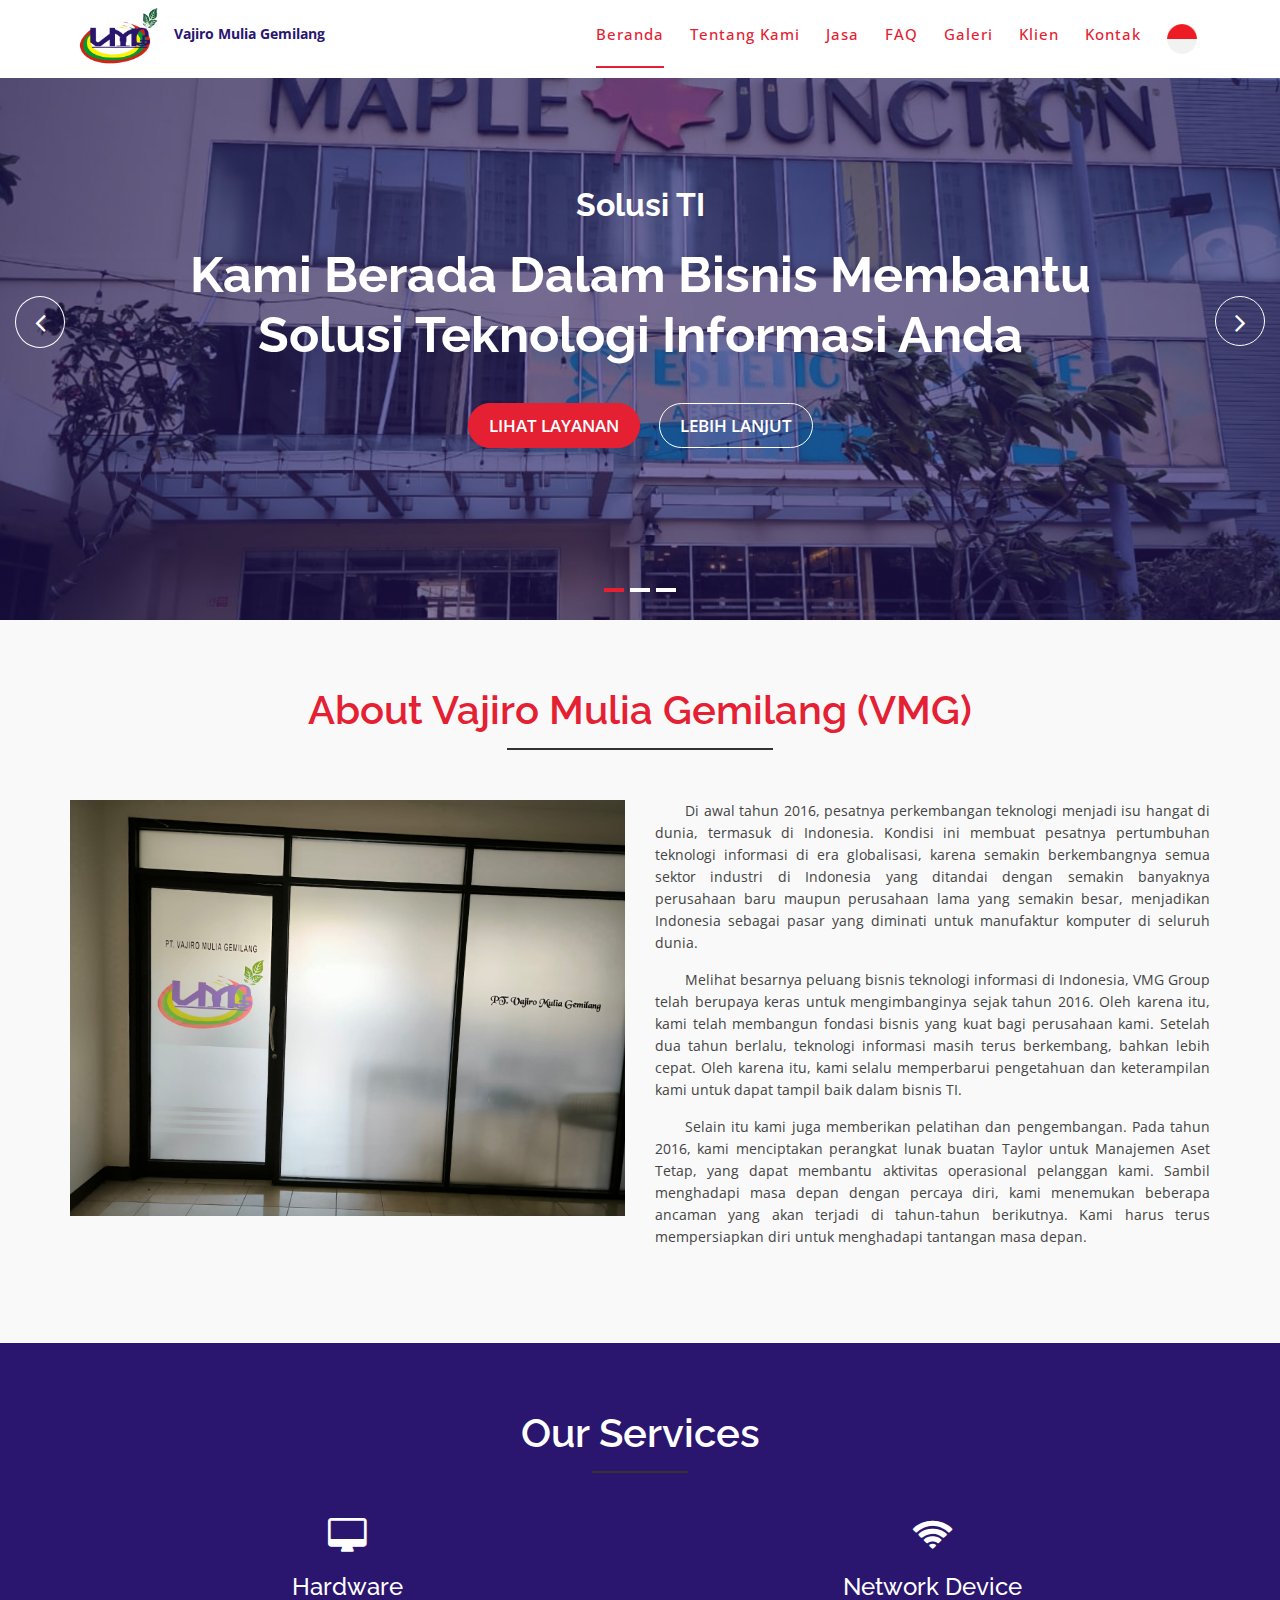
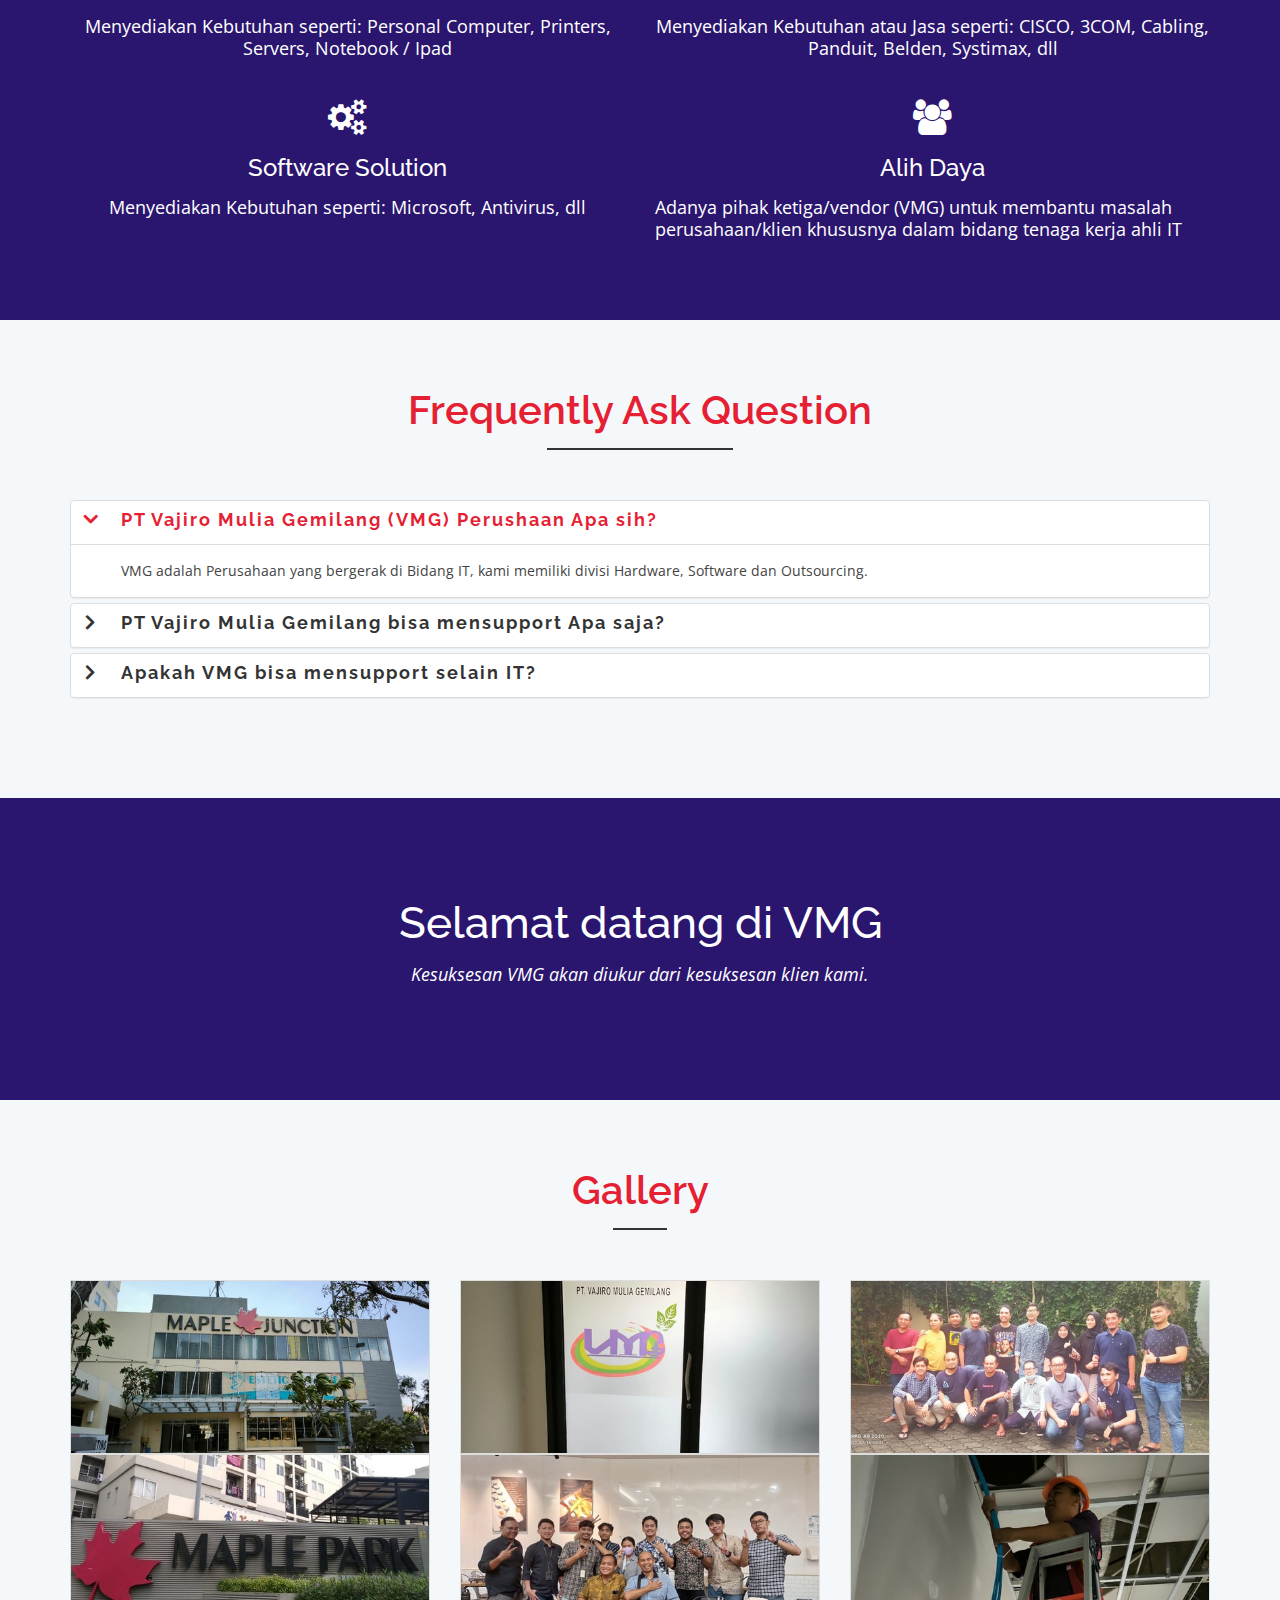
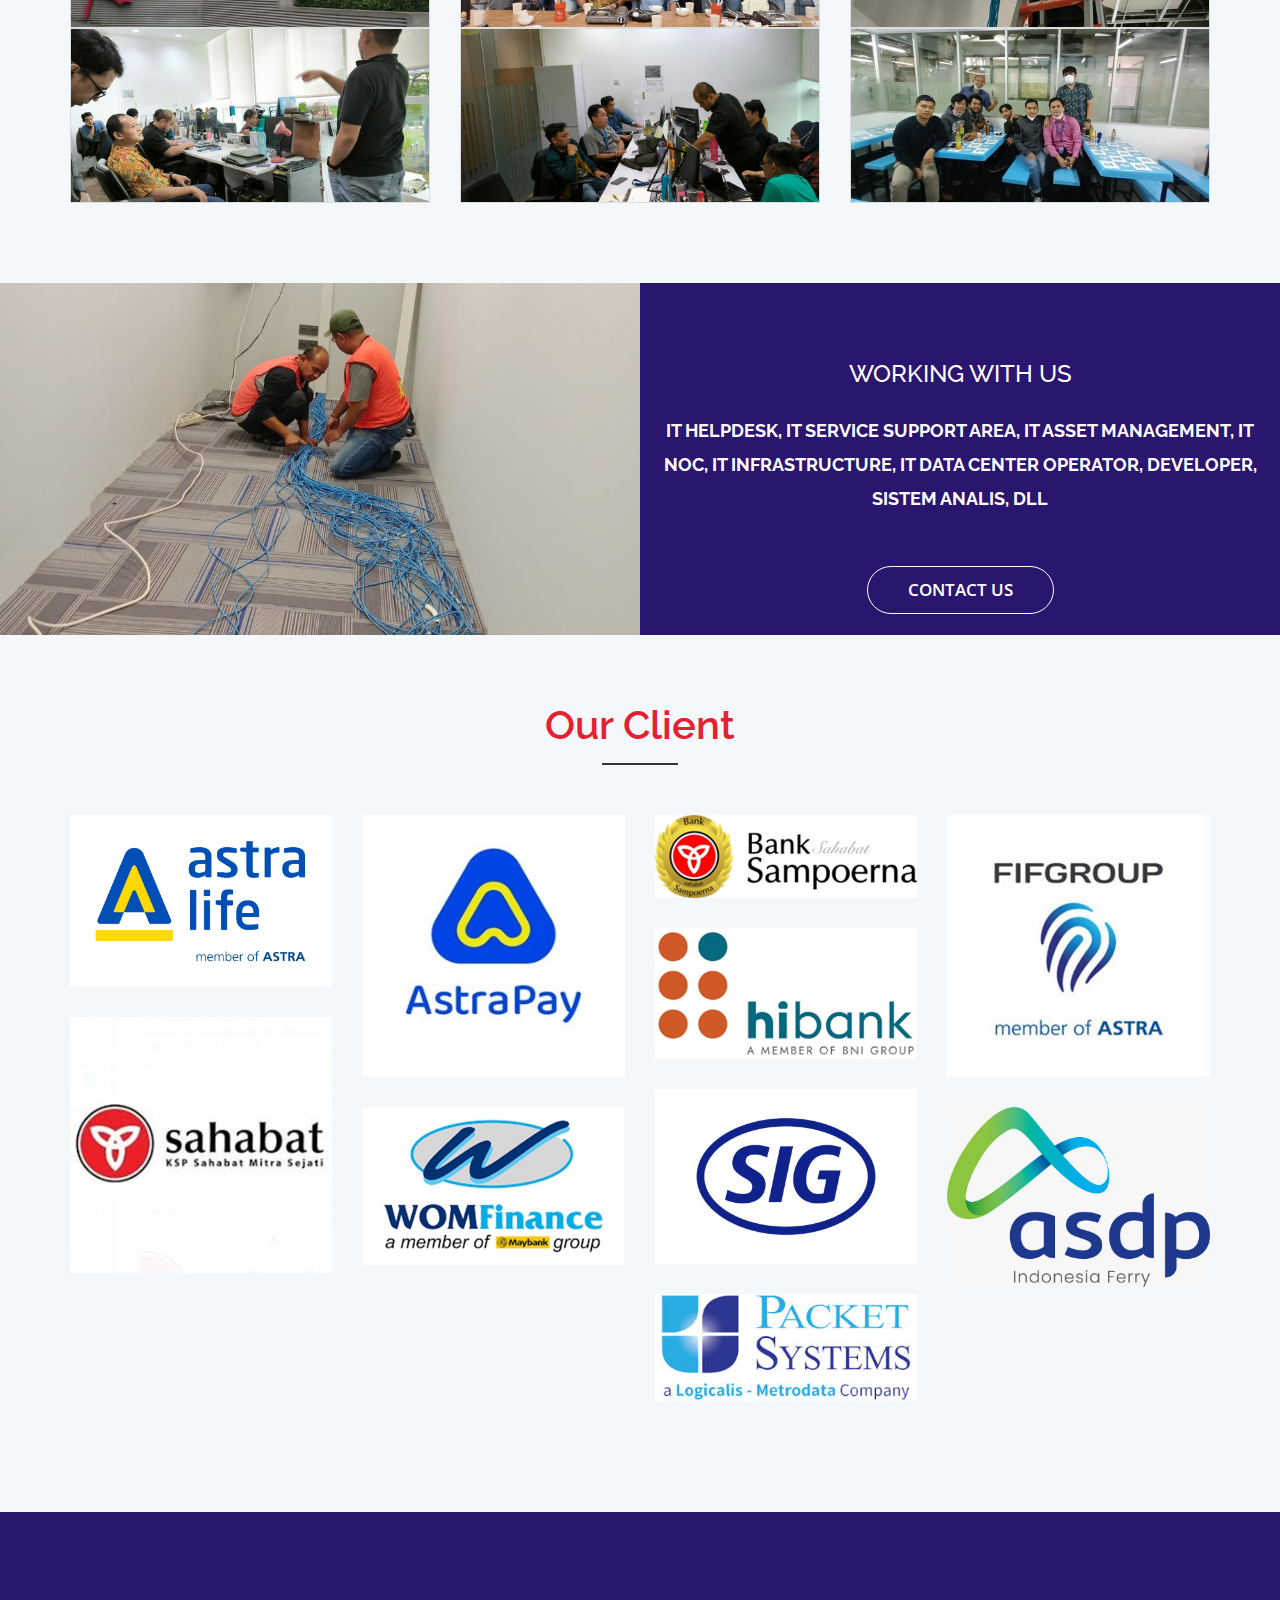
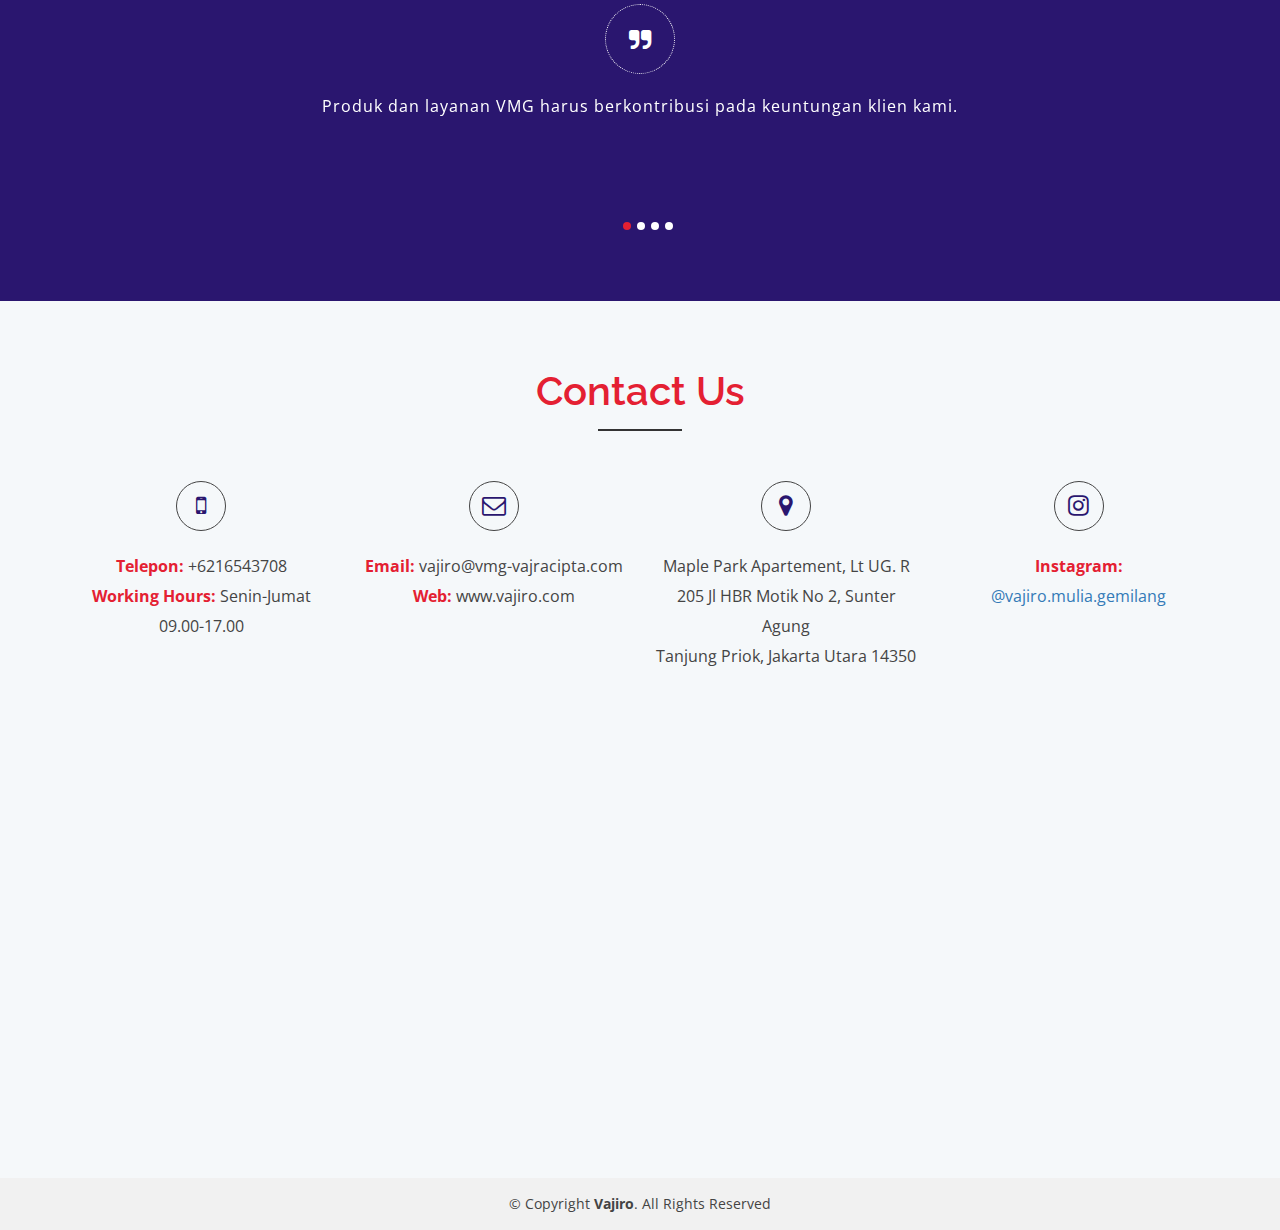
==== index.html @ 559ec5fe "Tes" ====
<!doctype html>
<html lang="en">
<head>
    <meta charset="utf-8">
    <title>Vajiro</title>
    <meta name="viewport" content="width=device-width,initial-scale=1" />
    <meta content="" name="keywords">
    <meta content="" name="description">

    <!-- Favicons -->
    <link href="img/vajiro_logo_removebg.png" rel="icon">
    <link href="img/vajiro_logo_removebg.png" rel="apple-touch-icon">

    <!-- Google Fonts -->
    <link href="https://fonts.googleapis.com/css?family=Open+Sans:300,400,400i,600,700|Raleway:300,400,400i,500,500i,700,800,900" rel="stylesheet">

    <!-- Bootstrap CSS File -->
    <link href="lib/bootstrap/css/bootstrap.min.css" rel="stylesheet">

    <!-- Libraries CSS Files -->
    <link href="lib/nivo-slider/css/nivo-slider.css" rel="stylesheet">
    <link href="lib/owlcarousel/owl.carousel.css" rel="stylesheet">
    <link href="lib/owlcarousel/owl.transitions.css" rel="stylesheet">
    <link href="lib/font-awesome/css/font-awesome.min.css" rel="stylesheet">
    <link href="lib/animate/animate.min.css" rel="stylesheet">
    <link href="lib/venobox/venobox.css" rel="stylesheet">

    <!-- Nivo Slider Theme -->
    <link href="css/nivo-slider-theme.css" rel="stylesheet">

    <!-- Main Stylesheet File -->
    <link href="css/style.css" rel="stylesheet">

    <!-- Responsive Stylesheet File -->
    <link href="css/responsive.css" rel="stylesheet">

    <!-- =======================================================
      Theme Name: eBusiness
      Theme URL: https://bootstrapmade.com/ebusiness-bootstrap-corporate-template/
      Author: BootstrapMade.com
      License: https://bootstrapmade.com/license/
    ======================================================= -->
</head>

<body data-spy="scroll" data-target="#navbar-example">

    <div id="preloader"></div>

    <header>
        <!-- header-area start -->
        <div id="sticker" class="header-area">
            <div class="container">
                <div class="row">
                    <div class="col-md-3 col-sm-3">
                        <a href="index.html">
                            <img src="img/vajiro_logo_removebg.png" alt="Vajiro" title="" style="max-width: 100px; max-height: 150px;">
                        </a>
                        <label>Vajiro Mulia Gemilang </label>
                    </div>
                    <div class="col-md-9 col-sm-9">
                        <!-- Navigation -->
                        <nav class="navbar navbar-default">
                            <!-- Brand and toggle get grouped for better mobile display -->
                            <div class="navbar-header">
                                <button type="button" class="navbar-toggle collapsed" data-toggle="collapse" data-target=".bs-example-navbar-collapse-1" aria-expanded="false">
                                    <span class="sr-only">Toggle navigation</span>
                                    <span class="icon-bar"></span>
                                    <span class="icon-bar"></span>
                                    <span class="icon-bar"></span>
                                </button>
                                <!-- Brand -->
                                <!--<a class="navbar-brand page-scroll sticky-logo" href="index.html">
                                    <h4><span></span>Vajiro Mulia Gemilang</h4></a>-->
                                <!-- Uncomment below if you prefer to use an image logo -->
                                <!--<img src="img/vajiro_logo_removebg.png" alt="Vajiro" title="" style="width: 20%; height: auto;">-->
                                <!--</a>-->
                            </div>
                            <!-- Collect the nav links, forms, and other content for toggling -->
                            <div class="collapse navbar-collapse main-menu bs-example-navbar-collapse-1" id="navbar-example">
                                <ul class="nav navbar-nav navbar-right">
                                    <li class="active">
                                        <a class="page-scroll" href="#home" id="nav-home">Home</a>
                                    </li>
                                    <li>
                                        <a class="page-scroll" href="#about" id="nav-about">About</a>
                                    </li>
                                    <li>
                                        <a class="page-scroll" href="#services" id="nav-services">Services</a>
                                    </li>
                                    <li>
                                        <a class="page-scroll" href="#faq" id="nav-faq">FAQ</a>
                                    </li>
                                    <li>
                                        <a class="page-scroll" href="#team" id="nav-gallery">Gallery</a>
                                    </li>
                                    <li>
                                        <a class="page-scroll" href="#client" id="nav-client">Client</a>
                                    </li>
                                    <!--<li>
                                      <a class="page-scroll" href="#blog">Blog</a>
                                    </li>-->
                                    <li>
                                        <a class="page-scroll" href="#contact" id="nav-contact">Contact</a>
                                    </li>
                                    <li id="nation" class="dropdown">
                                        <a href="#" class="dropdown-toggle" data-toggle="dropdown"><img class="nation" src="img/indonesia.png" /></a>
                                        <ul class="dropdown-menu" style="min-width:10px;margin-left:0px" role="menu">
                                            <li style="margin-bottom:15px;"><img class="nation" id="indonesia" src="img/indonesia.png" style="cursor: pointer" /></li>
                                            <li><img class="nation" id="uk" src="img/united-kingdom.png" style="cursor: pointer" /></li>
                                        </ul>
                                    </li>
                                </ul>
                            </div>
                            <!-- navbar-collapse -->
                        </nav>
                        <!-- END: Navigation -->
                    </div>
                </div>
            </div>
        </div>
        <!-- header-area end -->
    </header>
    <!-- header end -->
    <!-- Start Slider Area -->
    <div id="home" class="slider-area">
        <div class="bend niceties preview-2">
            <div id="ensign-nivoslider" class="slides">
                <!--<img src="img/site_under_construction.png" alt="" title="#slider-direction-1" />-->
                <img src="img/vajiro/gedung_maple_slider1.jpg" alt="" title="#slider-direction-1" />
                <img src="img/vajiro/kantor_vmg_slider.jpg" alt="" title="#slider-direction-2" />
                <img src="img/vajiro/teams_vajiro.jpg" alt="" title="#slider-direction-3" />
            </div>

            <!--direction 1-->
            <div id="slider-direction-1" class="slider-direction slider-one">
                <div class="container">
                    <div class="row">
                        <div class="col-md-12 col-sm-12 col-xs-12">
                            <div class="slider-content">
                                <!--layer 1-->
                                <div class="layer-1-1 hidden-xs wow slideInDown" data-wow-duration="2s" data-wow-delay=".2s">
                                    <h2 class="title1" id="slider1_header">Information Technology Solution</h2>
                                </div>
                                <!--layer 2-->
                                <div class="layer-1-2 wow slideInUp" data-wow-duration="2s" data-wow-delay=".1s">
                                    <h1 class="title2" id="slider1">We're In The Business Of Helping Your Information Technolgy Solution</h1>
                                </div>
                                <!--layer 3-->
                                <div class="layer-1-3 hidden-xs wow slideInUp" data-wow-duration="2s" data-wow-delay=".2s">
                                    <a class="ready-btn right-btn page-scroll" id="slider1_footer1" href="#services">See Services</a>
                                    <a class="ready-btn page-scroll" id="slider1_footer2" href="#about">Learn More</a>
                                </div>
                            </div>
                        </div>
                    </div>
                </div>
            </div>

            <!--direction 2-->
            <div id="slider-direction-2" class="slider-direction slider-two">
                <div class="container">
                    <div class="row">
                        <div class="col-md-12 col-sm-12 col-xs-12">
                            <div class="slider-content text-center">
                                <!--layer 1-->
                                <div class="layer-1-1 hidden-xs wow slideInUp" data-wow-duration="2s" data-wow-delay=".2s">
                                    <h2 class="title1" id="slider2_header">The Best Information Technolgy Solution</h2>
                                </div>
                                <!--layer 2-->
                                <div class="layer-1-2 wow slideInUp" data-wow-duration="2s" data-wow-delay=".1s">
                                    <h1 class="title2" id="slider2">We're In The Business Of Get Quality Information Technology Services</h1>
                                </div>
                                <!--layer 3-->
                                <div class="layer-1-3 hidden-xs wow slideInUp" data-wow-duration="2s" data-wow-delay=".2s">
                                    <a class="ready-btn right-btn page-scroll" id="slider2_footer1" href="#services">See Services</a>
                                    <a class="ready-btn page-scroll" id="slider2_footer2" href="#about">Learn More</a>
                                </div>
                            </div>
                        </div>
                    </div>
                </div>
            </div>

            <!--direction 3-->
            <div id="slider-direction-3" class="slider-direction slider-three">
                <div class="container">
                    <div class="row">
                        <div class="col-md-12 col-sm-12 col-xs-12">
                            <div class="slider-content">
                                <!--layer 1-->
                                <div class="layer-1-1 hidden-xs wow slideInUp" data-wow-duration="2s" data-wow-delay=".2s">
                                    <h2 class="title1" id="slider3_header">The Best Information Technology</h2>
                                </div>
                                <!--layer 2-->
                                <div class="layer-1-2 wow slideInUp" data-wow-duration="2s" data-wow-delay=".1s">
                                    <h1 class="title2" id="slider3">Helping Information Technology Solution for Your Business</h1>
                                </div>
                                <!--layer 3-->
                                <div class="layer-1-3 hidden-xs wow slideInUp" data-wow-duration="2s" data-wow-delay=".2s">
                                    <a class="ready-btn right-btn page-scroll" id="slider3_footer1" href="#services">See Services</a>
                                    <a class="ready-btn page-scroll" id="slider3_footer2" href="#about">Learn More</a>
                                </div>
                            </div>
                        </div>
                    </div>
                </div>
            </div>
        </div>
    </div>
    <!-- End Slider Area -->
    <!-- Start About area -->
    <div id="about" class="about-area area-padding">
        <div class="container">
            <div class="row">
                <div class="col-md-12 col-sm-12 col-xs-12">
                    <div class="section-headline text-center">
                        <h2 id="b-about">About Vajiro Mulia Gemilang (VMG)</h2>
                    </div>
                </div>
            </div>
            <div class="row">
                <!--single-well start-->
                <div class="col-md-6 col-sm-6 col-xs-12">
                    <div class="well-left">
                        <div class="single-well">
                            <a href="#">
                                <img src="img/vajiro/Kantor VMG2.jpeg" alt="">
                            </a>
                        </div>
                    </div>
                </div>
                <!--single-well end-->
                <div class="col-md-6 col-sm-6 col-xs-12">
                    <div class="well-middle">
                        <div class="single-well">
                            <!--<a href="#">
                                <h4 class="sec-head" id="b-header-project-maintenance">project Maintenance</h4>
                            </a>-->
                            <p id="historia">
                                Redug Lagre dolor sit amet, consectetur adipisicing elit. Itaque quas officiis iure aspernatur sit adipisci quaerat unde at nequeRedug Lagre dolor sit amet, consectetur adipisicing elit. Itaque quas officiis iure
                            </p>
                            <!--<ul>
                                <li>
                                    <i class="fa fa-check"></i> Interior design Package
                                </li>
                                <li>
                                    <i class="fa fa-check"></i> Building House
                                </li>
                                <li>
                                    <i class="fa fa-check"></i> Reparing of Residentail Roof
                                </li>
                                <li>
                                    <i class="fa fa-check"></i> Renovaion of Commercial Office
                                </li>
                                <li>
                                    <i class="fa fa-check"></i> Make Quality Products
                                </li>
                            </ul>-->
                        </div>
                    </div>
                </div>
                <!--End col-->
            </div>
        </div>
    </div>
    <!--End About area-->
    <!-- Start Service area -->
    <div id="services" class="services-area area-padding">
        <div class="container">
            <div class="row">
                <div class="col-md-12 col-md-12">
                    <div class="section-headline services-head text-center">
                        <h2>Our Services</h2>
                    </div>
                </div>
            </div>
            <div class="row text-center">
                <div class="services-contents">
                    <!--Start Left services-->
                    <div class="col-md-6 col-md-12">
                        <div class="about-move">
                            <div class="services-details">
                                <div class="single-services">
                                    <a class="services-icon">
                                        <i class="fa fa-desktop"></i>
                                    </a>
                                    <h4>Hardware</h4>
                                    <!--<p>
                                        will have to make sure the prototype looks finished by inserting text or photo.make sure the prototype looks finished by.
                                    </p>-->
                                    <ul id="hardware-list"></ul>
                                </div>
                            </div>
                            <!--end about-details-->
                        </div>
                    </div>
                    <div class="col-md-6 col-md-12">
                        <div class="about-move">
                            <div class="services-details">
                                <div class="single-services">
                                    <a class="services-icon">
                                        <i class="fa fa-wifi"></i>
                                    </a>
                                    <h4>Network Device</h4>
                                    <!--<p>
                                        will have to make sure the prototype looks finished by inserting text or photo.make sure the prototype looks finished by.
                                    </p>-->
                                    <ul id="network-list"></ul>
                                </div>
                            </div>
                            <!--end about-details-->
                        </div>
                    </div>
                    <div class="col-md-6 col-md-12">
                        <!--end col-md-4-->
                        <div class=" about-move">
                            <div class="services-details">
                                <div class="single-services">
                                    <a class="services-icon">
                                        <i class="fa fa-cogs"></i>
                                    </a>
                                    <h4>Software Solution</h4>
                                    <!--<p>
                                        will have to make sure the prototype looks finished by inserting text or photo.make sure the prototype looks finished by.
                                    </p>-->
                                    <ul id="software-list"></ul>
                                </div>
                            </div>
                            <!--end about-details-->
                        </div>
                    </div>
                    <div class="col-md-6 col-md-12">
                        <!--end col-md-4-->
                        <div class=" about-move">
                            <div class="services-details">
                                <div class="single-services">
                                    <a class="services-icon">
                                        <i class="fa fa-users"></i>
                                    </a>
                                    <h4>Alih Daya</h4>
                                    <!--<p>
                                        will have to make sure the prototype looks finished by inserting text or photo.make sure the prototype looks finished by.
                                    </p>-->
                                    <ul id="alihdaya-list" class="text-left"></ul>
                                </div>
                            </div>
                            <!--end about-details-->
                        </div>
                    </div>
                    <!--End Left services-->
                </div>
            </div>
        </div>
    </div>
    <!-- End Service area -->
    <!-- our-skill-area start -->
    <!-- <div class="our-skill-area fix hidden-sm">
        <div class="test-overly"></div>
        <div class="skill-bg area-padding-2">
            <div class="container">
                section-heading end
                <div class="row">
                    <div class="skill-text">
                        single-skill start
                        <div class="col-xs-12 col-sm-3 col-md-3 text-center">
                            <div class="single-skill">
                                <div class="progress-circular">
                                    <input type="text" class="knob" value="0" data-rel="95" data-linecap="round" data-width="175" data-bgcolor="#fff" data-fgcolor="#3EC1D5" data-thickness=".20" data-readonly="true" disabled>
                                    <h3 class="progress-h4">Web Design</h3>
                                </div>
                            </div>
                        </div>
                        single-skill end
                        single-skill start
                        <div class="col-xs-12 col-sm-3 col-md-3 text-center">
                            <div class="single-skill">
                                <div class="progress-circular">
                                    <input type="text" class="knob" value="0" data-rel="85" data-linecap="round" data-width="175" data-bgcolor="#fff" data-fgcolor="#3EC1D5" data-thickness=".20" data-readonly="true" disabled>
                                    <h3 class="progress-h4">Graphics Design</h3>
                                </div>
                            </div>
                        </div>
                        single-skill end
                        single-skill start
                        <div class="col-xs-12 col-sm-3 col-md-3 text-center">
                            <div class="single-skill">
                                <div class="progress-circular">
                                    <input type="text" class="knob" value="0" data-rel="75" data-linecap="round" data-width="175" data-bgcolor="#fff" data-fgcolor="#3EC1D5" data-thickness=".20" data-readonly="true" disabled>
                                    <h3 class="progress-h4">Php Developer</h3>
                                </div>
                            </div>
                        </div>
                        single-skill end
                        single-skill start
                        <div class="col-xs-12 col-sm-3 col-md-3 text-center">
                            <div class="single-skill">
                                <div class="progress-circular">
                                    <input type="text" class="knob" value="0" data-rel="65" data-linecap="round" data-width="175" data-bgcolor="#fff" data-fgcolor="#3EC1D5" data-thickness=".20" data-readonly="true" disabled>
                                    <h3 class="progress-h4">Java Script</h3>
                                </div>
                            </div>
                        </div>
                        <!--single-skill end
                    </div>
                </div>
            </div>
        </div>
    </div> -->
    <!-- our-skill-area end -->
    <!-- Faq area start -->
    <div id="faq" class="faq-area area-padding">
        <div class="container">
            <div class="row">
                <div class="col-md-12 col-sm-12 col-xs-12">
                    <div class="section-headline text-center">
                        <h2>Frequently Ask Question</h2>
                    </div>
                </div>
            </div>
            <div class="row">
                <div class="col-md-12 col-sm-12 col-xs-12">
                    <div class="faq-details">
                        <div class="panel-group" id="accordion">
                            <!--Panel Default-->
                            <div class="panel panel-default">
                                <div class="panel-heading">
                                    <h4 class="check-title">
                                        <a data-toggle="collapse" class="active" data-parent="#accordion" href="#check1">
                                            <span class="acc-icons"></span>
                                            <label id="accordion-ask1">Consectetur adipisicing elit.</label>
                                        </a>
                                    </h4>
                                </div>
                                <div id="check1" class="panel-collapse collapse in">
                                    <div class="panel-body">
                                        <p id="accordion-answer1">
                                            Redug Lefes dolor sit amet, consectetur adipisicing elit. Aspernatur, tempore, commodi quas mollitia dolore magnam quidem repellat, culpa voluptates laboriosam maiores alias accusamus recusandae vero
                                        </p>
                                    </div>
                                </div>
                            </div>
                            <!--End Panel Default
                            Panel Default-->
                            <div class="panel panel-default">
                                <div class="panel-heading">
                                    <h4 class="check-title">
                                        <a data-toggle="collapse" data-parent="#accordion" href="#check2">
                                            <span class="acc-icons"></span>
                                            <label id="accordion-ask2">Dolore magnam quidem repellat.</label>
                                        </a>
                                    </h4>
                                </div>
                                <div id="check2" class="panel-collapse collapse">
                                    <div class="panel-body">
                                        <p id="accordion-answer2">
                                            Redug Lefes dolor sit amet, consectetur adipisicing elit. Aspernatur, tempore, commodi quas mollitia dolore magnam quidem repellat, culpa voluptates laboriosam maiores alias accusamus recusandae vero aperiam sint nulla beatae eos.
                                        </p>
                                    </div>
                                </div>
                            </div>
                            <!--End Panel Default
                            Panel Default-->
                            <div class="panel panel-default">
                                <div class="panel-heading">
                                    <h4 class="check-title">
                                        <a data-toggle="collapse" data-parent="#accordion" href="#check3">
                                            <span class="acc-icons"></span>
                                            <label id="accordion-ask3">Redug Lefes dolor sit.</label>
                                        </a>
                                    </h4>
                                </div>
                                <div id="check3" class="panel-collapse collapse ">
                                    <div class="panel-body">
                                        <p id="accordion-answer3">
                                            Redug Lefes dolor sit amet, consectetur adipisicing elit. Aspernatur, tempore, commodi quas mollitia dolore magnam quidem repellat, culpa voluptates laboriosam maiores alias accusamus recusandae vero aperiam sint nulla beatae eos.
                                        </p>
                                    </div>
                                </div>
                            </div>
                            <!--End Panel Default
                            Panel Default-->
                        </div>
                    </div>
                </div>
                <!--<div class="col-md-6 col-sm-6 col-xs-12">
                    <div class="tab-menu">-->
                <!--Nav tabs-->
                <!--<ul class="nav nav-tabs" role="tablist">
                            <li class="active">
                                <a href="#p-view-1" role="tab" data-toggle="tab">Project</a>
                            </li>
                            <li>
                                <a href="#p-view-2" role="tab" data-toggle="tab">Planning</a>
                            </li>
                            <li>
                                <a href="#p-view-3" role="tab" data-toggle="tab">Success</a>
                            </li>
                        </ul>
                    </div>
                    <div class="tab-content">
                        <div class="tab-pane active" id="p-view-1">
                            <div class="tab-inner">
                                <div class="event-content head-team">
                                    <h4>Project</h4>
                                    <p>
                                        Redug Lares dolor sit amet, consectetur adipisicing elit. Animi vero excepturi magnam ducimus adipisci voluptas, praesentium maxime necessitatibus in dolor dolores unde ab, libero quo. Aut, laborum sequi.
                                    </p>
                                    <p>
                                        voluptas, praesentium maxime cum fugiat,magnam ducimus adipisci voluptas, praesentium architecto ducimus, doloribus fuga itaque omnis placeat.
                                    </p>
                                </div>
                            </div>
                        </div>
                        <div class="tab-pane" id="p-view-2">
                            <div class="tab-inner">
                                <div class="event-content head-team">
                                    <h4>Planning</h4>
                                    <p>
                                        voluptas, praesentium maxime cum fugiat,magnam ducimus adipisci voluptas, praesentium architecto ducimus, doloribus fuga itaque omnis.
                                    </p>
                                    <p>
                                        Redug Lares dolor sit amet, consectetur adipisicing elit. Animi vero excepturi magnam ducimus adipisci voluptas, praesentium maxime necessitatibus in dolor dolores unde ab, libero quo. Aut.
                                    </p>
                                </div>
                            </div>
                        </div>
                        <div class="tab-pane" id="p-view-3">
                            <div class="tab-inner">
                                <div class="event-content head-team">
                                    <h4>Success</h4>
                                    <p>
                                        voluptas, praesentium maxime cum fugiat,magnam ducimus adipisci voluptas, praesentium architecto ducimus, doloribus fuga itaque omnis placeat.
                                    </p>
                                    <p>
                                        voluptas, praesentium maxime cum fugiat,magnam ducimus adipisci voluptas, praesentium architecto ducimus, doloribus fuga itaque omnis.
                                    </p>
                                </div>
                            </div>
                        </div>
                    </div>
                </div>-->
            </div>
            <!--end Row-->
        </div>
    </div>
    <!-- End Faq Area -->
    <!-- Start Wellcome Area -->
    <div class="wellcome-area">
        <div class="well-bg">
            <div class="test-overly"></div>
            <div class="container">
                <div class="row">
                    <div class="col-md-12 col-sm-12 col-xs-12">
                        <div class="wellcome-text">
                            <div class="well-text text-center">
                                <h2 id="welcome_header">Selamat datang di VMG</h2>
                                <p id="welcome_detail">
                                    Kesuksesan VMG akan diukur dari kesuksesan klien kami.
                                </p>
                                <!--<div class="subs-feilds">
                                    <div class="suscribe-input">
                                        <input type="email" class="email form-control width-80" id="sus_email" placeholder="Email">
                                        <button type="submit" id="sus_submit" class="add-btn width-20">Subscribe</button>
                                        <div id="msg_Submit" class="h3 text-center hidden"></div>
                                    </div>
                                </div>-->
                            </div>
                        </div>
                    </div>
                </div>
            </div>
        </div>
    </div>
    <!-- End Wellcome Area -->
    <!--<div id="team" class="our-team-area area-padding">
        <div class="row">
            <div class="section-headline text-center">
                <h2>Gallery</h2>
            </div>
        </div>-->
    <!--<div class="desktop_3" unique-script-id="w-w-dm-id">
        <div class="responsive-container-block bigContainer">
            <div class="responsive-container-block Container">
                <div class="swiper-container mySwiper">
                    <div class="btn">
                        <div class="swiper-button-nexts">
                            <img class="nextArrow" src="https://workik-widget-assets.s3.amazonaws.com/widget-assets/images/Vector.png">
                        </div>
                        <div class="swiper-button-prevs">
                            <img class="prevArrow" src="https://workik-widget-assets.s3.amazonaws.com/widget-assets/images/Vector.png">
                        </div>
                    </div>
                    <div class="swiper-wrapper">
                        <div class="swiper-slide">
                            <img class="mainImage" src="img/gallery/1.jpg">
                        </div>
                        <div class="swiper-slide">
                            <img class="mainImage" src="img/gallery/2.jpg">
                        </div>
                        <div class="swiper-slide">
                            <img class="mainImage" src="img/gallery/3.jpg">
                        </div>
                        <div class="swiper-slide">
                            <img class="mainImage" src="img/gallery/4.jpg">
                        </div>
                        <div class="swiper-slide">
                            <img class="mainImage" src="img/gallery/5.jpg">
                        </div>
                        <div class="swiper-slide">
                            <img class="mainImage" src="img/gallery/6.jpg">
                        </div>
                        <div class="swiper-slide">
                            <img class="mainImage" src="img/gallery/7.jpg">
                        </div>
                        <div class="swiper-slide">
                            <img class="mainImage" src="img/gallery/8.jpg">
                        </div>
                        <div class="swiper-slide">
                            <img class="mainImage" src="img/gallery/9.jpg">
                        </div>
                    </div>
                    <div class="swiper-pagination">
                    </div>
                </div>
            </div>
        </div>
    </div>-->
    <!--</div>-->
    <!-- Start team Area -->
    <div id="team" class="our-team-area area-padding">
        <div class="container">
            <div class="row">
                <div class="col-md-12 col-sm-12 col-xs-12">
                    <div class="section-headline text-center">
                        <h2>Gallery</h2>
                    </div>
                </div>
            </div>
            <div class="row">
                <div class="team-top">
                    <div class="col-md-4 col-sm-4 col-xs-12">
                        <div class="single-team-member">
                            <div class="team-img">
                                <a>
                                    <img src="img/gallery/1.jpg" alt="">
                                </a>
                                <div class="team-social-icon text-center">

                                </div>
                            </div>
                        </div>
                    </div>
                    <!--End column-->
                    <div class="col-md-4 col-sm-4 col-xs-12">
                        <div class="single-team-member">
                            <div class="team-img">
                                <a>
                                    <img src="img/gallery/2.jpg" alt="">
                                </a>
                                <div class="team-social-icon text-center">

                                </div>
                            </div>
                        </div>
                    </div>
                    <!--End column-->
                    <div class="col-md-4 col-sm-4 col-xs-12">
                        <div class="single-team-member">
                            <div class="team-img">
                                <a>
                                    <img src="img/gallery/3.jpg" alt="">
                                </a>
                                <div class="team-social-icon text-center">

                                </div>
                            </div>
                        </div>
                    </div>
                    <!--End column-->
                    <div class="col-md-4 col-sm-4 col-xs-12">
                        <div class="single-team-member">
                            <div class="team-img">
                                <a>
                                    <img src="img/gallery/4.jpg" alt="">
                                </a>
                                <div class="team-social-icon text-center">

                                </div>
                            </div>
                        </div>
                    </div>
                    <!--End column-->
                    <div class="col-md-4 col-sm-4 col-xs-12">
                        <div class="single-team-member">
                            <div class="team-img">
                                <a>
                                    <img src="img/gallery/5.jpg" alt="">
                                </a>
                                <div class="team-social-icon text-center">

                                </div>
                            </div>
                        </div>
                    </div>
                    <!--End column-->
                    <div class="col-md-4 col-sm-4 col-xs-12">
                        <div class="single-team-member">
                            <div class="team-img">
                                <a>
                                    <img src="img/gallery/6.jpg" alt="">
                                </a>
                                <div class="team-social-icon text-center">

                                </div>
                            </div>
                        </div>
                    </div>
                    <!--End column-->
                    <div class="col-md-4 col-sm-4 col-xs-12">
                        <div class="single-team-member">
                            <div class="team-img">
                                <a>
                                    <img src="img/gallery/7.jpg" alt="">
                                </a>
                                <div class="team-social-icon text-center">

                                </div>
                            </div>
                        </div>
                    </div>
                    <!--End column-->
                    <div class="col-md-4 col-sm-4 col-xs-12">
                        <div class="single-team-member">
                            <div class="team-img">
                                <a>
                                    <img src="img/gallery/8.jpg" alt="">
                                </a>
                                <div class="team-social-icon text-center">

                                </div>
                            </div>
                        </div>
                    </div>
                    <!--End column-->
                    <div class="col-md-4 col-sm-4 col-xs-12">
                        <div class="single-team-member">
                            <div class="team-img">
                                <a>
                                    <img src="img/gallery/9.jpg" alt="">
                                </a>
                                <div class="team-social-icon text-center">

                                </div>
                            </div>
                        </div>
                    </div>
                </div>
            </div>
        </div>
    </div>
    <!-- End Team Area -->
    <!-- Start reviews Area -->
    <div class="reviews-area hidden-xs">
        <div class="work-us">
            <div class="work-left-text">
                <a href="#">
                    <img src="img/vajiro/penarikan_kabel.jpg" alt="">
                </a>
            </div>
            <div class="work-right-text text-center">
                <h2>working with us</h2>
                <h5>
                    IT Helpdesk, IT Service Support Area, IT Asset Management, IT NOC, IT Infrastructure, IT Data Center Operator, Developer, Sistem Analis, Dll
                </h5>
                <a href="#contact" class="ready-btn">Contact us</a>
            </div>
        </div>
    </div>
    <!-- End reviews Area -->
    <!-- Start portfolio Area -->
    <div id="client" class="portfolio-area area-padding fix">
        <div class="container">
            <div class="row">
                <div class="col-lg-12 col-md-12 col-sm-12 col-xs-12">
                    <div class="section-headline text-center">
                        <h2>Our Client</h2>
                    </div>
                </div>
            </div>
            <div class="row">
                <!--Start Portfolio -page-->
                <!--<div class="awesome-project-1 fix">
                    <div class="col-lg-12 col-md-12 col-sm-12 col-xs-12">
                        <div class="awesome-menu ">
                            <ul class="project-menu">
                                <li>
                                    <a href="#" class="active" data-filter="*">All</a>
                                </li>
                                <li>
                                    <a href="#" data-filter=".development">Development</a>
                                </li>
                                <li>
                                    <a href="#" data-filter=".design">Design</a>
                                </li>
                                <li>
                                    <a href="#" data-filter=".photo">Photoshop</a>
                                </li>
                            </ul>
                        </div>
                    </div>
                </div>-->
                <div class="awesome-project-content">
                    <!--single-awesome-project start-->
                    <div class="col-md-3 col-sm-3 col-xs-12 design development">
                        <div class="single-awesome-project">
                            <div class="awesome-img">
                                <a href="#"><img src="img/client/astralife.jpg" alt="" /></a>
                                <div class="add-actions text-center">
                                    <div class="project-dec">
                                        <a class="venobox" data-gall="myGallery" href="img/client/astralife.jpg">
                                            <h4>Astra Life</h4>
                                            <!--<span>Web Development</span>-->
                                        </a>
                                    </div>
                                </div>
                            </div>
                        </div>
                    </div>
                    <!--single-awesome-project end
                        single-awesome-project start-->
                    <div class="col-md-3 col-sm-3 col-xs-12 photo">
                        <div class="single-awesome-project">
                            <div class="awesome-img">
                                <a href="#"><img src="img/client/astrapay.jpg" alt="" /></a>
                                <div class="add-actions text-center">
                                    <div class="project-dec">
                                        <a class="venobox" data-gall="myGallery" href="img/client/astrapay.jpg">
                                            <h4>Astra Pay</h4>
                                            <!--<span>Photosho</span>-->
                                        </a>
                                    </div>
                                </div>
                            </div>
                        </div>
                    </div>
                    <!--single-awesome-project end
                        single-awesome-project start-->
                    <div class="col-md-3 col-sm-3 col-xs-12 design">
                        <div class="single-awesome-project">
                            <div class="awesome-img">
                                <a href="#"><img src="img/client/banksampoerna.jpg" alt="" /></a>
                                <div class="add-actions text-center">
                                    <div class="project-dec">
                                        <a class="venobox" data-gall="myGallery" href="img/client/banksampoerna.jpg">
                                            <h3>Bank Sampoerna</h3>
                                            <!--<span>Web Design</span>-->
                                        </a>
                                    </div>
                                </div>
                            </div>
                        </div>
                    </div>
                    <!--single-awesome-project end
                        single-awesome-project start-->
                    <div class="col-md-3 col-sm-3 col-xs-12 design">
                        <div class="single-awesome-project">
                            <div class="awesome-img">
                                <a href="#"><img src="img/client/fifgroup.jpg" alt="" /></a>
                                <div class="add-actions text-center">
                                    <div class="project-dec">
                                        <a class="venobox" data-gall="myGallery" href="img/client/fifgroup.jpg">
                                            <h4>FIF Group</h4>
                                            <!--<span>Web Design</span>-->
                                        </a>
                                    </div>
                                </div>
                            </div>
                        </div>
                    </div>
                    <!--single-awesome-project end
                        single-awesome-project start-->
                    <div class="col-md-3 col-sm-3 col-xs-12 photo development">
                        <div class="single-awesome-project">
                            <div class="awesome-img">
                                <a href="#"><img src="img/client/hibank.jpg" alt="" /></a>
                                <div class="add-actions text-center">
                                    <div class="project-dec">
                                        <a class="venobox" data-gall="myGallery" href="img/client/hibank.jpg">
                                            <h4>Hi Bank</h4>
                                            <!--<span>Web design</span>-->
                                        </a>
                                    </div>
                                </div>
                            </div>
                        </div>
                    </div>
                    <!--single-awesome-project end
                        single-awesome-project start-->
                    <div class="col-md-3 col-sm-3 col-xs-12 development">
                        <div class="single-awesome-project">
                            <div class="awesome-img">
                                <a href="#"><img src="img/client/sahabat.jpg" alt="" /></a>
                                <div class="add-actions text-center text-center">
                                    <div class="project-dec">
                                        <a class="venobox" data-gall="myGallery" href="img/client/sahabat.jpg">
                                            <h4>Sahabat</h4>
                                            <!--<span>Web Development</span>-->
                                        </a>
                                    </div>
                                </div>
                            </div>
                        </div>
                    </div>
                    <!--single-awesome-project end
                        single-awesome-project start-->
                    <div class="col-md-3 col-sm-3 col-xs-12 design photo">
                        <div class="single-awesome-project">
                            <div class="awesome-img">
                                <a href="#"><img src="img/client/sig.jpg" alt="" /></a>
                                <div class="add-actions text-center">
                                    <div class="project-dec">
                                        <a class="venobox" data-gall="myGallery" href="img/client/sig.jpg">
                                            <h4>SIG</h4>
                                            <!--<span>Photoshop</span>-->
                                        </a>
                                    </div>
                                </div>
                            </div>
                        </div>
                    </div>
                    <!-- single-awesome-project end -->
                    <!-- single-awesome-project start-->
                    <div class="col-md-3 col-sm-3 col-xs-12 design photo">
                        <div class="single-awesome-project">
                            <div class="awesome-img">
                                <a href="#"><img src="img/client/womfinance.jpg" alt="" /></a>
                                <div class="add-actions text-center">
                                    <div class="project-dec">
                                        <a class="venobox" data-gall="myGallery" href="img/client/womfinance.jpg">
                                            <h4>WOM Finance</h4>
                                            <!--<span>Photoshop</span>-->
                                        </a>
                                    </div>
                                </div>
                            </div>
                        </div>
                    </div>
                    <!-- single-awesome-project end -->
                    <!-- single-awesome-project start-->
                    <div class="col-md-3 col-sm-3 col-xs-12 design photo">
                        <div class="single-awesome-project">
                            <div class="awesome-img">
                                <a href="#"><img src="img/client/asdp.jpg" alt="" /></a>
                                <div class="add-actions text-center">
                                    <div class="project-dec">
                                        <a class="venobox" data-gall="myGallery" href="img/client/womfinance.jpg">
                                            <h4>ASDP Indonesian Ferry</h4>
                                            <!--<span>Photoshop</span>-->
                                        </a>
                                    </div>
                                </div>
                            </div>
                        </div>
                    </div>
                    <!-- single-awesome-project end -->
                    <!-- single-awesome-project start-->
                    <div class="col-md-3 col-sm-3 col-xs-12 design photo">
                        <div class="single-awesome-project">
                            <div class="awesome-img">
                                <a href="#"><img src="img/client/packet-system.jpg" alt="" /></a>
                                <div class="add-actions text-center">
                                    <div class="project-dec">
                                        <a class="venobox" data-gall="myGallery" href="img/client/womfinance.jpg">
                                            <h4>Packet System</h4>
                                            <!--<span>Photoshop</span>-->
                                        </a>
                                    </div>
                                </div>
                            </div>
                        </div>
                    </div>
                    <!-- single-awesome-project end -->
                </div>
            </div>
        </div>
    </div>
    <!-- awesome-portfolio end -->
    <!-- start pricing area -->
    <!--<div id="pricing" class="pricing-area area-padding">
        <div class="container">
            <div class="row">
                <div class="col-md-12 col-sm-12 col-xs-12">
                    <div class="section-headline text-center">
                        <h2>Pricing Table</h2>
                    </div>
                </div>
            </div>
            <div class="row">
                <div class="col-md-4 col-sm-4 col-xs-12">
                    <div class="pri_table_list">
                        <h3>basic <br /> <span>$80 / month</span></h3>
                        <ol>
                            <li class="check">Online system</li>
                            <li class="check cross">Full access</li>
                            <li class="check">Free apps</li>
                            <li class="check">Multiple slider</li>
                            <li class="check cross">Free domin</li>
                            <li class="check cross">Support unlimited</li>
                            <li class="check">Payment online</li>
                            <li class="check cross">Cash back</li>
                        </ol>
                        <button>sign up now</button>
                    </div>
                </div>
                <div class="col-md-4 col-sm-4 col-xs-12">
                    <div class="pri_table_list active">
                        <span class="saleon">top sale</span>
                        <h3>standard <br /> <span>$110 / month</span></h3>
                        <ol>
                            <li class="check">Online system</li>
                            <li class="check">Full access</li>
                            <li class="check">Free apps</li>
                            <li class="check">Multiple slider</li>
                            <li class="check cross">Free domin</li>
                            <li class="check">Support unlimited</li>
                            <li class="check">Payment online</li>
                            <li class="check cross">Cash back</li>
                        </ol>
                        <button>sign up now</button>
                    </div>
                </div>
                <div class="col-md-4 col-sm-4 col-xs-12">
                    <div class="pri_table_list">
                        <h3>premium <br /> <span>$150 / month</span></h3>
                        <ol>
                            <li class="check">Online system</li>
                            <li class="check">Full access</li>
                            <li class="check">Free apps</li>
                            <li class="check">Multiple slider</li>
                            <li class="check">Free domin</li>
                            <li class="check">Support unlimited</li>
                            <li class="check">Payment online</li>
                            <li class="check">Cash back</li>
                        </ol>
                        <button>sign up now</button>
                    </div>
                </div>
            </div>
        </div>
    </div>-->
    <!-- End pricing table area -->
    <!-- Start Testimonials -->
    <div class="testimonials-area">
        <div class="testi-inner area-padding">
            <div class="testi-overly"></div>
            <div class="container ">
                <div class="row">
                    <div class="col-md-12 col-sm-12 col-xs-12">
                        Start testimonials Start
                        <div class="testimonial-content text-center">
                            <a class="quate" href="#"><i class="fa fa-quote-right"></i></a>
                            <!--start testimonial carousel-->
                            <div class="testimonial-carousel owl-carousel owl-theme owl-loaded">
                                <div class="single-testi">
                                    <div class="testi-text">
                                        <p id="quotes1">
                                            Produk dan layanan VMG harus berkontribusi pada keuntungan klien kami.
                                        </p>
                                        <!--<h6>Boby</h6>-->
                                    </div>
                                </div>
                                <!--End single item-->
                                <div class="single-testi">
                                    <div class="testi-text">
                                        <p id="quotes2">
                                            Biaya yang VMG tagihkan harus sesuai dengan kinerja yang dihasilkan.
                                        </p>
                                        <p id="quotes2uk">
                                            Biaya.
                                        </p>
                                        <!--<h6>Jhon</h6>-->
                                    </div>
                                </div>
                                <!--End single item-->
                                <div class="single-testi">
                                    <div class="testi-text">
                                        <p id="quotes3">
                                            Pertumbuhan VMG akan didasarkan pada proyek-proyek yang sedang dikerjakan<br />yang menguntungkan dan dapat dilaksanakan tepat waktu dan sesuai dengan harapan klien kami.
                                        </p>
                                        <p id="quotes3uk">
                                            Pertumbuhan .
                                        </p>
                                        <!--<h6>Fleming</h6>-->
                                    </div>
                                </div>
                                <!--End single item-->
                                <div class="single-testi">
                                    <div class="testi-text">
                                        <p id="quotes4">
                                            Staf dan karyawan VMG akan terus dilatih dalam teknologi saat ini (up to date)<br /> dengan target mendapatkan kepuasan kerja bagi VMG maupun klien.
                                        </p>
                                        <!--<h6>Fleming</h6>-->
                                    </div>
                                </div>
                                <!--End single item-->
                            </div>
                        </div>
                        <!--End testimonials end-->
                    </div>
                    <!--End Right Feature-->
                </div>
            </div>
        </div>
    </div>
    <!-- End Testimonials -->
    <!-- Start Blog Area -->
    <!--<div id="blog" class="blog-area">
        <div class="blog-inner area-padding">
            <div class="blog-overly"></div>
            <div class="container ">
                <div class="row">
                    <div class="col-md-12 col-sm-12 col-xs-12">
                        <div class="section-headline text-center">
                            <h2>Latest News</h2>
                        </div>
                    </div>
                </div>
                <div class="row">
                    <!--Start Left Blog
                    <div class="col-md-4 col-sm-4 col-xs-12">
                        <div class="single-blog">
                            <div class="single-blog-img">
                                <a href="blog.html">
                                    <img src="img/blog/1.jpg" alt="">
                                </a>
                            </div>
                            <div class="blog-meta">
                                <span class="comments-type">
                                    <i class="fa fa-comment-o"></i>
                                    <a href="#">13 comments</a>
                                </span>
                                <span class="date-type">
                                    <i class="fa fa-calendar"></i>2016-03-05 / 09:10:16
                                </span>
                            </div>
                            <div class="blog-text">
                                <h4>
                                    <a href="blog.html">Assumenda repud eum veniam</a>
                                </h4>
                                <p>
                                    Lorem ipsum dolor sit amet conse adipis elit Assumenda repud eum veniam optio modi sit explicabo nisi magnam quibusdam.sit amet conse adipis elit Assumenda repud eum veniam optio modi sit explicabo nisi magnam quibusdam.
                                </p>
                            </div>
                            <span>
                                <a href="blog.html" class="ready-btn">Read more</a>
                            </span>
                        </div>
                        <!--Start single blog
                    </div>
                    <!--End Left Blog
                    Start Left Blog
                    <div class="col-md-4 col-sm-4 col-xs-12">
                        <div class="single-blog">
                            <div class="single-blog-img">
                                <a href="blog.html">
                                    <img src="img/blog/2.jpg" alt="">
                                </a>
                            </div>
                            <div class="blog-meta">
                                <span class="comments-type">
                                    <i class="fa fa-comment-o"></i>
                                    <a href="#">130 comments</a>
                                </span>
                                <span class="date-type">
                                    <i class="fa fa-calendar"></i>2016-03-05 / 09:10:16
                                </span>
                            </div>
                            <div class="blog-text">
                                <h4>
                                    <a href="blog.html">Explicabo magnam quibusdam.</a>
                                </h4>
                                <p>
                                    Lorem ipsum dolor sit amet conse adipis elit Assumenda repud eum veniam optio modi sit explicabo nisi magnam quibusdam.sit amet conse adipis elit Assumenda repud eum veniam optio modi sit explicabo nisi magnam quibusdam.
                                </p>
                            </div>
                            <span>
                                <a href="blog.html" class="ready-btn">Read more</a>
                            </span>
                        </div>
                        <!-- Start single blog
                    </div>
                    <!-- End Left Blog
                    <!-- Start Right Blog
                    <div class="col-md-4 col-sm-4 col-xs-12">
                        <div class="single-blog">
                            <div class="single-blog-img">
                                <a href="blog.html">
                                    <img src="img/blog/3.jpg" alt="">
                                </a>
                            </div>
                            <div class="blog-meta">
                                <span class="comments-type">
                                    <i class="fa fa-comment-o"></i>
                                    <a href="#">10 comments</a>
                                </span>
                                <span class="date-type">
                                    <i class="fa fa-calendar"></i>2016-03-05 / 09:10:16
                                </span>
                            </div>
                            <div class="blog-text">
                                <h4>
                                    <a href="blog.html">Lorem ipsum dolor sit amet</a>
                                </h4>
                                <p>
                                    Lorem ipsum dolor sit amet conse adipis elit Assumenda repud eum veniam optio modi sit explicabo nisi magnam quibusdam.sit amet conse adipis elit Assumenda repud eum veniam optio modi sit explicabo nisi magnam quibusdam.
                                </p>
                            </div>
                            <span>
                                <a href="blog.html" class="ready-btn">Read more</a>
                            </span>
                        </div>
                    </div>
                    <!-- End Right Blog
                </div>
            </div>
        </div>
    </div>-->
    <!-- End Blog -->
    <!-- Start Suscrive Area -->
    <!--<div class="suscribe-area">
        <div class="container">
            <div class="row">
                <div class="col-lg-12 col-md-12 col-sm-12 col-xs=12">
                    <div class="suscribe-text text-center">
                        <h3>Welcome to our eBusiness company</h3>
                        <a class="sus-btn" href="#">Get A quate</a>
                    </div>
                </div>
            </div>
        </div>
    </div>-->
    <!-- End Suscrive Area -->
    <!-- Start contact Area -->
    <div id="contact" class="contact-area">
        <div class="contact-inner area-padding">
            <div class="contact-overly"></div>
            <div class="container ">
                <div class="row">
                    <div class="col-md-12 col-sm-12 col-xs-12">
                        <div class="section-headline text-center">
                            <h2>Contact us</h2>
                        </div>
                    </div>
                </div>
                <div class="row contact-us">
                    <!--Start contact icon column-->
                    <div class="col-md-3 col-sm-3 col-xs-12">
                        <div class="contact-icon text-center">
                            <div class="single-icon">
                                <i class="fa fa-mobile"></i>
                                <p>
                                    <span>Telepon:</span> +6216543708<br>
                                    <span>Working Hours:</span> Senin-Jumat 09.00-17.00
                                </p>
                            </div>
                        </div>
                    </div>
                    <!-- Start contact icon column -->
                    <div class="col-md-3 col-sm-3 col-xs-12">
                        <div class="contact-icon text-center">
                            <div class="single-icon">
                                <i class="fa fa-envelope-o"></i>
                                <p>
                                    <span>Email:</span> vajiro@vmg-vajracipta.com<br>
                                    <span>Web:</span> www.vajiro.com
                                </p>
                            </div>
                        </div>
                    </div>
                    <!-- Start contact icon column -->
                    <div class="col-md-3 col-sm-3 col-xs-12">
                        <div class="contact-icon text-center">
                            <div class="single-icon">
                                <i class="fa fa-map-marker"></i>
                                <p>
                                    Maple Park Apartement, Lt UG. R 205 Jl HBR Motik No 2, Sunter Agung<br>
                                    Tanjung Priok, Jakarta Utara 14350
                                </p>
                            </div>
                        </div>
                    </div>
                    <!-- Start contact icon column -->
                    <div class="col-md-3 col-sm-3 col-xs-12">
                        <div class="contact-icon text-center">
                            <div class="single-icon">
                                <i class="fa fa-instagram"></i>
                                <p>
                                    <span>Instagram:</span> <a target="_blank" href="https://www.instagram.com/vajiro.mulia.gemilang">@vajiro.mulia.gemilang</a>
                                </p>
                            </div>
                        </div>
                    </div>
                </div>
                <div class="row">

                    <!-- Start Google Map -->
                    <div class="col-md-12 col-sm-12 col-xs-12">
                        <!--Start Map-->
                        <iframe src="https://www.google.com/maps/embed?pb=!1m18!1m12!1m3!1d3966.859078743795!2d106.85506207363743!3d-6.149620560276891!2m3!1f0!2f0!3f0!3m2!1i1024!2i768!4f13.1!3m3!1m2!1s0x2e69f65f9eca0c97%3A0xbb6bbafd3aa4d09f!2sMaple%20Park%20Apartment!5e0!3m2!1sen!2sid!4v1729010144456!5m2!1sen!2sid" width="100%" height="380" frameborder="0" style="border:0" allowfullscreen></iframe>
                        <!--<iframe src="https://www.google.com/maps/embed?pb=!1m18!1m12!1m3!1d22864.11283411948!2d-73.96468908098944!3d40.630720240038435!2m3!1f0!2f0!3f0!3m2!1i1024!2i768!4f13.1!3m3!1m2!1s0x89c24fa5d33f083b%3A0xc80b8f06e177fe62!2sNew+York%2C+NY%2C+USA!5e0!3m2!1sen!2sbg!4v1540447494452" width="100%" height="380" frameborder="0" style="border:0" allowfullscreen></iframe>-->
                        <!--End Map-->
                    </div>
                    <!--End Google Map-->
                    <!-- Start  contact -->
                    <div class="col-md-6 col-sm-6 col-xs-12">
                        <div id="instagramfeed" class="instagram_feed"></div>
                        <!--<div class="form contact-form">-->
                        <!--<div id="sendmessage">Your message has been sent. Thank you!</div>
                        <div id="errormessage"></div>
                        <form action="" method="post" role="form" class="contactForm">
                            <div class="form-group">
                                <input type="text" name="name" class="form-control" id="name" placeholder="Your Name" data-rule="minlen:4" data-msg="Please enter at least 4 chars" />
                                <div class="validation"></div>
                            </div>
                            <div class="form-group">
                                <input type="email" class="form-control" name="email" id="email" placeholder="Your Email" data-rule="email" data-msg="Please enter a valid email" />
                                <div class="validation"></div>
                            </div>
                            <div class="form-group">
                                <input type="text" class="form-control" name="subject" id="subject" placeholder="Subject" data-rule="minlen:4" data-msg="Please enter at least 8 chars of subject" />
                                <div class="validation"></div>
                            </div>
                            <div class="form-group">
                                <textarea class="form-control" name="message" rows="5" data-rule="required" data-msg="Please write something for us" placeholder="Message"></textarea>
                                <div class="validation"></div>
                            </div>
                            <div class="text-center"><button type="submit">Send Message</button></div>
                        </form>-->
                        <!--<h4>Information</h4>
                        <p>
                            Informasi Lebih Lanjut.
                        </p>
                        <div class="footer-contacts">
                            <p><span>Tel:</span> +6216543708</p>
                            <p><span>Email:</span> vajiro@vmg-vajracipta.com</p>
                            <p><span>Working Hours:</span>09.00-17.00</p>
                            <p><span>Address:</span>Maple Park Apartement, Lt UG. R 205 Jl HBR Motik No 2, Sunter Agung, Tanjung Priok Jakarta Utara 14350</pp>
                        </div>
                        <div class="footer-icons">
                            <ul>
                                <li>
                                    <a href="https://www.instagram.com/vajiro.mulia.gemilang"><i class="fa fa-instagram"></i></a>
                                </li>-->
                        <!--<li>
                            <a href="#"><i class="fa fa-twitter"></i></a>
                        </li>
                        <li>
                            <a href="#"><i class="fa fa-google"></i></a>
                        </li>
                        <li>
                            <a href="#"><i class="fa fa-pinterest"></i></a>
                        </li>-->
                        <!--</ul>
                            </div>
                        </div>-->
                    </div>
                    <!-- End Left contact -->
                </div>
            </div>
        </div>
    </div>
    <!-- End Contact Area -->
    <!-- Start Footer bottom Area -->
    <footer>
        <!--<div class="footer-area">
            <div class="container">
                <div class="row">
                    <div class="col-md-4 col-sm-4 col-xs-12">
                        <div class="footer-content">
                            <div class="footer-head">
                                <h4>Information</h4>
                                <p>
                                    Lorem ipsum dolor sit amet, consectetur adipiscing elit, sed do eiusmod tempor.
                                </p>
                                <div class="footer-contacts">
                                    <p><span>Tel:</span> +123 456 789</p>
                                    <p><span>Email:</span> contact@example.com</p>
                                    <p><span>Working Hours:</span> 9am-5pm</p>
                                </div>
                            </div>
                        </div>
                    </div>
                    <!-- end single footer
                    <div class="col-md-4 col-sm-4 col-xs-12">
                        <div class="footer-content">
                            <div class="footer-head">
                                <div class="footer-logo">
                                    <h2>Vajiro Mulia Gemilang</h2>
                                </div>

                                <!--<p>Sed ut perspiciatis unde omnis iste natus error sit voluptatem accusantium doloremque laudantium, totam rem aperiam, eaque ipsa quae ab illo inventore veritatis.</p>
                                <div class="footer-icons">
                                    <ul>
                                        <li>
                                            <a href="#"><i class="fa fa-facebook"></i></a>
                                        </li>
                                        <li>
                                            <a href="#"><i class="fa fa-twitter"></i></a>
                                        </li>
                                        <li>
                                            <a href="#"><i class="fa fa-google"></i></a>
                                        </li>
                                        <li>
                                            <a href="#"><i class="fa fa-pinterest"></i></a>
                                        </li>
                                    </ul>
                                </div>
                            </div>
                        </div>
                    </div>
                    <!-- end single footer
                    <div class="col-md-4 col-sm-4 col-xs-12">
                        <div class="footer-content">
                            <div class="footer-head">
                                <h4>Instagram</h4>
                                <div class="flicker-img">
                                    <a href="#"><img src="img/portfolio/1.jpg" alt=""></a>
                                    <a href="#"><img src="img/portfolio/2.jpg" alt=""></a>
                                    <a href="#"><img src="img/portfolio/3.jpg" alt=""></a>
                                    <a href="#"><img src="img/portfolio/4.jpg" alt=""></a>
                                    <a href="#"><img src="img/portfolio/5.jpg" alt=""></a>
                                    <a href="#"><img src="img/portfolio/6.jpg" alt=""></a>
                                </div>
                            </div>
                        </div>
                    </div>
                </div>
            </div>
        </div>-->
        <div class="footer-area-bottom">
            <div class="container">
                <div class="row">
                    <div class="col-md-12 col-sm-12 col-xs-12">
                        <div class="copyright text-center">
                            <p>
                                &copy; Copyright <strong>Vajiro</strong>. All Rights Reserved
                            </p>
                        </div>
                        <!--<div class="credits">

                            All the links in the footer should remain intact.
                            You can delete the links only if you purchased the pro version.
                            Licensing information: https://bootstrapmade.com/license/
                            Purchase the pro version with working PHP/AJAX contact form: https://bootstrapmade.com/buy/?theme=eBusiness

                            Designed by <a href="https://bootstrapmade.com/">BootstrapMade</a>
                        </div>-->
                    </div>
                </div>
            </div>
        </div>
    </footer>

    <!--<footer class="footer-container color-scheme-light">
        <div class="container main-footer">
            <aside class="footer-sidebar widget-area row" role="complementary">
                <div class="footer-column footer-column-1 col-12 col-sm-4 col-lg-6">
                    <div id="text-9" class="wd-widget widget footer-widget  widget_text">
                        <div class="textwidget">
                            <div class="footer-logo" style="max-width: 40%; margin-bottom: 15px;"><img src="img/vajiro_logo_removebg.png" style="margin-bottom: 10px;"></div>
                            <h4>PT. VAJIRO MULIA GEMILANG</h4>

                            <p>Perusahaan dengan beragam solusi IT untuk membantu klien kami.</p>

                            <div style="line-height: 2;">
                                <i class="fa fa-location-arrow" style="width: 15px; text-align: center; margin-right: 4px;"></i> Maple Park Apartement, Lt UG. R 205 Jl HBR Motik No 2, Sunter Agung
                                Tanjung Priok, Jakarta Utara 14350<br>

                                <i class="fa fa-mobile" style="width: 15px; text-align: center; margin-right: 4px;"></i> 021-6543708<br>-->
    <!--<a href="https://wa.me/6285600740260"><i class="fa fa-whatsapp" style="width: 15px; text-align: center; margin-right: 4px;"></i> 0856-0074-0260</a><br>-->
    <!--<i class="fa fa-envelope-o" style="width: 15px; text-align: center; margin-right: 4px;"></i> <a href="mailto:vajiro@vmg-vajracipta.com">vajiro@vmg-vajracipta.com</a>

                </div>
            </div>
        </div>
    </div>
    <div class="footer-column footer-column-2 col-12 col-sm-4 col-lg-3">
        <div id="nav_menu-2" class="wd-widget widget footer-widget  widget_nav_menu">
            <h5 class="widget-title">Services</h5><div class="menu-services-menu-container">
                <ul id="menu-services-menu" class="menu">
                    <li id="menu-item-8106" class="menu-item menu-item-type-post_type menu-item-object-page menu-item-8106">Hardware</li>
                    <li id="menu-item-8105" class="menu-item menu-item-type-post_type menu-item-object-page menu-item-8105">IT Network Device</li>
                    <li id="menu-item-8104" class="menu-item menu-item-type-post_type menu-item-object-page menu-item-8104">Software Solution</li>
                    <li id="menu-item-8619" class="menu-item menu-item-type-post_type menu-item-object-page menu-item-8619">Alih Daya</li>
                </ul>
            </div>
        </div>
    </div>
    <div class="footer-column footer-column-3 col-12 col-sm-4 col-lg-3">
        <div id="nav_menu-4" class="wd-widget widget footer-widget  widget_nav_menu">
            <h5 class="widget-title">More Info</h5><div class="menu-footer-menu-container">
                <ul id="menu-footer-menu" class="menu">
                    <li id="menu-item-8197" class="menu-item menu-item-type-post_type menu-item-object-page menu-item-8197">About-->
    <!--<a href="https://navios.id/about-us-navios/" data-ps2id-api="true">About</a>-->
    <!--</li>
            </ul>
        </div>
    </div><div id="block-11" class="wd-widget widget footer-widget  widget_block">
        <ul class="wp-block-social-links has-icon-background-color is-layout-flex wp-block-social-links-is-layout-flex">-->
    <!--<li style="background-color: #113250; " class="wp-social-link wp-social-link-instagram  wp-block-social-link"><a rel="noopener nofollow" target="_blank" href="https://www.instagram.com/vajiro.mulia.gemilang/" class="wp-block-social-link-anchor"><span class="wp-block-social-link-label screen-reader-text">Instagram</span></a></li>-->
    <!--<li><a href="https://www.instagram.com/vajiro.mulia.gemilang"><i class="fa fa-instagram"></i></a></li>-->
    <!--<li style="background-color: #113250; " class="wp-social-link wp-social-link-linkedin  wp-block-social-link"><a rel="noopener nofollow" target="_blank" href="https://www.linkedin.com/company/naviostechnology/" class="wp-block-social-link-anchor"><svg width="24" height="24" viewBox="0 0 24 24" version="1.1" xmlns="http://www.w3.org/2000/svg" aria-hidden="true" focusable="false"><path d="M19.7,3H4.3C3.582,3,3,3.582,3,4.3v15.4C3,20.418,3.582,21,4.3,21h15.4c0.718,0,1.3-0.582,1.3-1.3V4.3 C21,3.582,20.418,3,19.7,3z M8.339,18.338H5.667v-8.59h2.672V18.338z M7.004,8.574c-0.857,0-1.549-0.694-1.549-1.548 c0-0.855,0.691-1.548,1.549-1.548c0.854,0,1.547,0.694,1.547,1.548C8.551,7.881,7.858,8.574,7.004,8.574z M18.339,18.338h-2.669 v-4.177c0-0.996-0.017-2.278-1.387-2.278c-1.389,0-1.601,1.086-1.601,2.206v4.249h-2.667v-8.59h2.559v1.174h0.037 c0.356-0.675,1.227-1.387,2.526-1.387c2.703,0,3.203,1.779,3.203,4.092V18.338z"></path></svg><span class="wp-block-social-link-label screen-reader-text">LinkedIn</span></a></li>-->
    <!--</ul>
            </div>
        </div>
    </aside>-->
    <!-- .footer-sidebar -->
    <!--</div>

        <div class="copyrights-wrapper copyrights-centered">
            <div class="container">
                <div class="min-footer">
                    <div class="col-left set-cont-mb-s reset-last-child">
                        <small>Copyright <i class="fa fa-copyright"></i> 2024 PT Vajiro Mulia Gemilang. All rights reserved.</small>
                    </div>
                </div>
            </div>
        </div>
    </footer>-->

    <a href="#" class="back-to-top"><i class="fa fa-chevron-up"></i></a>

    <!-- JavaScript Libraries -->
    <script src="lib/jquery/jquery.min.js"></script>
    <script src="lib/bootstrap/js/bootstrap.min.js"></script>
    <script src="lib/owlcarousel/owl.carousel.min.js"></script>
    <script src="lib/venobox/venobox.min.js"></script>
    <script src="lib/knob/jquery.knob.js"></script>
    <script src="lib/wow/wow.min.js"></script>
    <script src="lib/parallax/parallax.js"></script>
    <script src="lib/easing/easing.min.js"></script>
    <script src="lib/nivo-slider/js/jquery.nivo.slider.js" type="text/javascript"></script>
    <script src="lib/appear/jquery.appear.js"></script>
    <script src="lib/isotope/isotope.pkgd.min.js"></script>
    <!--<script src="lib/instagramfeed/instagramfeed.js"></script>-->
    <!-- Contact Form JavaScript File -->
    <script src="contactform/contactform.js"></script>

    <script src="js/main.js"></script>
</body>

</html>
---- lib/venobox/venobox.css ----
/* ------ venobox.css --------*/
.vbox-overlay *, .vbox-overlay *:before, .vbox-overlay *:after{
    -webkit-backface-visibility: hidden;
    -webkit-box-sizing:border-box;
    -moz-box-sizing:border-box;
    box-sizing:border-box;

}
.vbox-overlay{
    display: -webkit-flex;
    display: flex;
    -webkit-flex-direction: column;
    flex-direction: column;
    -webkit-justify-content: center;
    justify-content: center;
    -webkit-align-items: center;
    align-items: center;
    position: fixed;
    left: 0;
    top: 0;
    bottom: 0;
    right: 0;
    z-index: 1040;
    -webkit-transform:translateZ(1000px);
    transform: translateZ(1000px);
    transform-style: preserve-3d;
}

/* ----- navigation ----- */
.vbox-title{
    width: 100%;
    height: 40px;
    float: left;
    text-align: center;
    line-height: 28px;
    font-size: 12px;
    padding: 6px 40px;
    overflow: hidden;
    position: fixed;
    display: none;
    left: 0;
    z-index: 1050;
}
.vbox-close{
    cursor: pointer;
    position: fixed;
    top: -1px;
    right: 0;
    width: 50px;
    height: 40px;
    padding: 6px;
    display: block;
    background-position:10px center;
    overflow: hidden;
    font-size: 24px;
    line-height: 1;
    text-align: center;
    z-index: 1050;
}
.vbox-num{
    cursor: pointer;
    position: fixed;
    left: 0;
    height: 40px;
    display: block;
    overflow: hidden;
    line-height: 28px;
    font-size: 12px;
    padding: 6px 10px;
    display: none;
    z-index: 1050;
}
/* ----- navigation ARROWS ----- */
.vbox-next, .vbox-prev{
    position: fixed;
    top: 50%;
    margin-top: -15px;
    overflow: hidden;
    cursor: pointer;
    display: block;
    width: 45px;
    height: 45px;
    z-index: 1050;
}
.vbox-next span, .vbox-prev span{
    position: relative;
    width: 20px;
    height: 20px;
    border: 2px solid transparent;
    border-top-color: #B6B6B6;
    border-right-color: #B6B6B6;
    text-indent: -100px;
    position: absolute;
    top: 8px;
    display: block;
}
.vbox-prev{
    left: 15px;
}
.vbox-next{
    right: 15px;
}
.vbox-prev span{
    left: 10px;
    -ms-transform: rotate(-135deg);
    -webkit-transform: rotate(-135deg);
    transform: rotate(-135deg);
}
.vbox-next span{
    -ms-transform: rotate(45deg);
    -webkit-transform: rotate(45deg);
    transform: rotate(45deg);
    right: 10px;
}
/* ------- inline window ------ */
.vbox-inline{
    width: 420px;
    height: 315px;
    height: 70vh;
    padding: 10px;
    background: #fff;
    margin: 0 auto;
    overflow: auto;
    text-align: left;
}
/* ------- Video & iFrames window ------ */
.venoframe{
    max-width: 100%;
    width: 100%;
    border: none;
    width: 100%;
    height: 260px;
    height: 70vh;
}
.venoframe.vbvid{
    height: 260px;
}
@media (min-width: 768px) {
    .venoframe, .vbox-inline{
        width: 90%;
        height: 360px;
        height: 70vh;
    }
    .venoframe.vbvid{
        width: 640px;
        height: 360px;
    }
}
@media (min-width: 992px) {
    .venoframe, .vbox-inline{
        max-width: 1200px;
        width: 80%;
        height: 540px;
        height: 70vh;
    }
    .venoframe.vbvid{
        width: 960px;
        height: 540px;
    }
}
/*
Please do NOT edit this part!
or at least read this note: http://i.imgur.com/7C0ws9e.gif
*/
.vbox-open{
    overflow: hidden;
}
.vbox-container{
    position: absolute;
    left: 0;
    right: 0;
    top: 0;
    bottom: 0;
    overflow-x: hidden;
    overflow-y: scroll;
    overflow-scrolling: touch;
    -webkit-overflow-scrolling: touch;
    z-index: 20;
    max-height: 100%;

}

.vbox-content{
    text-align: center;
    float: left;
    width: 100%;
    position: relative;
    overflow: hidden;
    padding: 20px 10px;
}
.vbox-container img{
    max-width: 100%;
    height: auto;
}
.figlio{
    box-shadow: 0 0 12px rgba(0,0,0,0.19), 0 6px 6px rgba(0,0,0,0.23);
    max-width: 100%;
    text-align: initial;
}
img.figlio{
    -webkit-user-select: none;
-khtml-user-select: none;
-moz-user-select: none;
-o-user-select: none;
user-select: none;
}
.vbox-content.swipe-left{
    margin-left: -200px !important;
}
.vbox-content.swipe-right{
    margin-left: 200px !important;
}
.animated{
    webkit-transition: margin 300ms ease-out;
    transition: margin 300ms ease-out;
}
.animate-in{
    opacity: 1;
}
.animate-out{
    opacity: 0;
}
/* ---------- preloader ----------
 * SPINKIT
 * http://tobiasahlin.com/spinkit/
-------------------------------- */
.sk-double-bounce,.sk-rotating-plane{width:40px;height:40px;margin:40px auto}.sk-rotating-plane{background-color:#333;-webkit-animation:sk-rotatePlane 1.2s infinite ease-in-out;animation:sk-rotatePlane 1.2s infinite ease-in-out}@-webkit-keyframes sk-rotatePlane{0%{-webkit-transform:perspective(120px) rotateX(0) rotateY(0);transform:perspective(120px) rotateX(0) rotateY(0)}50%{-webkit-transform:perspective(120px) rotateX(-180.1deg) rotateY(0);transform:perspective(120px) rotateX(-180.1deg) rotateY(0)}100%{-webkit-transform:perspective(120px) rotateX(-180deg) rotateY(-179.9deg);transform:perspective(120px) rotateX(-180deg) rotateY(-179.9deg)}}@keyframes sk-rotatePlane{0%{-webkit-transform:perspective(120px) rotateX(0) rotateY(0);transform:perspective(120px) rotateX(0) rotateY(0)}50%{-webkit-transform:perspective(120px) rotateX(-180.1deg) rotateY(0);transform:perspective(120px) rotateX(-180.1deg) rotateY(0)}100%{-webkit-transform:perspective(120px) rotateX(-180deg) rotateY(-179.9deg);transform:perspective(120px) rotateX(-180deg) rotateY(-179.9deg)}}.sk-double-bounce{position:relative}.sk-double-bounce .sk-child{width:100%;height:100%;border-radius:50%;background-color:#333;opacity:.6;position:absolute;top:0;left:0;-webkit-animation:sk-doubleBounce 2s infinite ease-in-out;animation:sk-doubleBounce 2s infinite ease-in-out}.sk-chasing-dots .sk-child,.sk-spinner-pulse,.sk-three-bounce .sk-child{background-color:#333;border-radius:100%}.sk-double-bounce .sk-double-bounce2{-webkit-animation-delay:-1s;animation-delay:-1s}@-webkit-keyframes sk-doubleBounce{0%,100%{-webkit-transform:scale(0);transform:scale(0)}50%{-webkit-transform:scale(1);transform:scale(1)}}@keyframes sk-doubleBounce{0%,100%{-webkit-transform:scale(0);transform:scale(0)}50%{-webkit-transform:scale(1);transform:scale(1)}}.sk-wave{margin:40px auto;width:50px;height:40px;text-align:center;font-size:10px}.sk-wave .sk-rect{background-color:#333;height:100%;width:6px;display:inline-block;-webkit-animation:sk-waveStretchDelay 1.2s infinite ease-in-out;animation:sk-waveStretchDelay 1.2s infinite ease-in-out}.sk-wave .sk-rect1{-webkit-animation-delay:-1.2s;animation-delay:-1.2s}.sk-wave .sk-rect2{-webkit-animation-delay:-1.1s;animation-delay:-1.1s}.sk-wave .sk-rect3{-webkit-animation-delay:-1s;animation-delay:-1s}.sk-wave .sk-rect4{-webkit-animation-delay:-.9s;animation-delay:-.9s}.sk-wave .sk-rect5{-webkit-animation-delay:-.8s;animation-delay:-.8s}@-webkit-keyframes sk-waveStretchDelay{0%,100%,40%{-webkit-transform:scaleY(.4);transform:scaleY(.4)}20%{-webkit-transform:scaleY(1);transform:scaleY(1)}}@keyframes sk-waveStretchDelay{0%,100%,40%{-webkit-transform:scaleY(.4);transform:scaleY(.4)}20%{-webkit-transform:scaleY(1);transform:scaleY(1)}}.sk-wandering-cubes{margin:40px auto;width:40px;height:40px;position:relative}.sk-wandering-cubes .sk-cube{background-color:#333;width:10px;height:10px;position:absolute;top:0;left:0;-webkit-animation:sk-wanderingCube 1.8s ease-in-out -1.8s infinite both;animation:sk-wanderingCube 1.8s ease-in-out -1.8s infinite both}.sk-chasing-dots,.sk-spinner-pulse{width:40px;height:40px;margin:40px auto}.sk-wandering-cubes .sk-cube2{-webkit-animation-delay:-.9s;animation-delay:-.9s}@-webkit-keyframes sk-wanderingCube{0%{-webkit-transform:rotate(0);transform:rotate(0)}25%{-webkit-transform:translateX(30px) rotate(-90deg) scale(.5);transform:translateX(30px) rotate(-90deg) scale(.5)}50%{-webkit-transform:translateX(30px) translateY(30px) rotate(-179deg);transform:translateX(30px) translateY(30px) rotate(-179deg)}50.1%{-webkit-transform:translateX(30px) translateY(30px) rotate(-180deg);transform:translateX(30px) translateY(30px) rotate(-180deg)}75%{-webkit-transform:translateX(0) translateY(30px) rotate(-270deg) scale(.5);transform:translateX(0) translateY(30px) rotate(-270deg) scale(.5)}100%{-webkit-transform:rotate(-360deg);transform:rotate(-360deg)}}@keyframes sk-wanderingCube{0%{-webkit-transform:rotate(0);transform:rotate(0)}25%{-webkit-transform:translateX(30px) rotate(-90deg) scale(.5);transform:translateX(30px) rotate(-90deg) scale(.5)}50%{-webkit-transform:translateX(30px) translateY(30px) rotate(-179deg);transform:translateX(30px) translateY(30px) rotate(-179deg)}50.1%{-webkit-transform:translateX(30px) translateY(30px) rotate(-180deg);transform:translateX(30px) translateY(30px) rotate(-180deg)}75%{-webkit-transform:translateX(0) translateY(30px) rotate(-270deg) scale(.5);transform:translateX(0) translateY(30px) rotate(-270deg) scale(.5)}100%{-webkit-transform:rotate(-360deg);transform:rotate(-360deg)}}.sk-spinner-pulse{-webkit-animation:sk-pulseScaleOut 1s infinite ease-in-out;animation:sk-pulseScaleOut 1s infinite ease-in-out}@-webkit-keyframes sk-pulseScaleOut{0%{-webkit-transform:scale(0);transform:scale(0)}100%{-webkit-transform:scale(1);transform:scale(1);opacity:0}}@keyframes sk-pulseScaleOut{0%{-webkit-transform:scale(0);transform:scale(0)}100%{-webkit-transform:scale(1);transform:scale(1);opacity:0}}.sk-chasing-dots{position:relative;text-align:center;-webkit-animation:sk-chasingDotsRotate 2s infinite linear;animation:sk-chasingDotsRotate 2s infinite linear}.sk-chasing-dots .sk-child{width:60%;height:60%;display:inline-block;position:absolute;top:0;-webkit-animation:sk-chasingDotsBounce 2s infinite ease-in-out;animation:sk-chasingDotsBounce 2s infinite ease-in-out}.sk-chasing-dots .sk-dot2{top:auto;bottom:0;-webkit-animation-delay:-1s;animation-delay:-1s}@-webkit-keyframes sk-chasingDotsRotate{100%{-webkit-transform:rotate(360deg);transform:rotate(360deg)}}@keyframes sk-chasingDotsRotate{100%{-webkit-transform:rotate(360deg);transform:rotate(360deg)}}@-webkit-keyframes sk-chasingDotsBounce{0%,100%{-webkit-transform:scale(0);transform:scale(0)}50%{-webkit-transform:scale(1);transform:scale(1)}}@keyframes sk-chasingDotsBounce{0%,100%{-webkit-transform:scale(0);transform:scale(0)}50%{-webkit-transform:scale(1);transform:scale(1)}}.sk-three-bounce{margin:40px auto;width:80px;text-align:center}.sk-three-bounce .sk-child{width:20px;height:20px;display:inline-block;-webkit-animation:sk-three-bounce 1.4s ease-in-out 0s infinite both;animation:sk-three-bounce 1.4s ease-in-out 0s infinite both}.sk-circle .sk-child:before,.sk-fading-circle .sk-circle:before{display:block;border-radius:100%;content:'';background-color:#333}.sk-three-bounce .sk-bounce1{-webkit-animation-delay:-.32s;animation-delay:-.32s}.sk-three-bounce .sk-bounce2{-webkit-animation-delay:-.16s;animation-delay:-.16s}@-webkit-keyframes sk-three-bounce{0%,100%,80%{-webkit-transform:scale(0);transform:scale(0)}40%{-webkit-transform:scale(1);transform:scale(1)}}@keyframes sk-three-bounce{0%,100%,80%{-webkit-transform:scale(0);transform:scale(0)}40%{-webkit-transform:scale(1);transform:scale(1)}}.sk-circle{margin:40px auto;width:40px;height:40px;position:relative}.sk-circle .sk-child{width:100%;height:100%;position:absolute;left:0;top:0}.sk-circle .sk-child:before{margin:0 auto;width:15%;height:15%;-webkit-animation:sk-circleBounceDelay 1.2s infinite ease-in-out both;animation:sk-circleBounceDelay 1.2s infinite ease-in-out both}.sk-circle .sk-circle2{-webkit-transform:rotate(30deg);-ms-transform:rotate(30deg);transform:rotate(30deg)}.sk-circle .sk-circle3{-webkit-transform:rotate(60deg);-ms-transform:rotate(60deg);transform:rotate(60deg)}.sk-circle .sk-circle4{-webkit-transform:rotate(90deg);-ms-transform:rotate(90deg);transform:rotate(90deg)}.sk-circle .sk-circle5{-webkit-transform:rotate(120deg);-ms-transform:rotate(120deg);transform:rotate(120deg)}.sk-circle .sk-circle6{-webkit-transform:rotate(150deg);-ms-transform:rotate(150deg);transform:rotate(150deg)}.sk-circle .sk-circle7{-webkit-transform:rotate(180deg);-ms-transform:rotate(180deg);transform:rotate(180deg)}.sk-circle .sk-circle8{-webkit-transform:rotate(210deg);-ms-transform:rotate(210deg);transform:rotate(210deg)}.sk-circle .sk-circle9{-webkit-transform:rotate(240deg);-ms-transform:rotate(240deg);transform:rotate(240deg)}.sk-circle .sk-circle10{-webkit-transform:rotate(270deg);-ms-transform:rotate(270deg);transform:rotate(270deg)}.sk-circle .sk-circle11{-webkit-transform:rotate(300deg);-ms-transform:rotate(300deg);transform:rotate(300deg)}.sk-circle .sk-circle12{-webkit-transform:rotate(330deg);-ms-transform:rotate(330deg);transform:rotate(330deg)}.sk-circle .sk-circle2:before{-webkit-animation-delay:-1.1s;animation-delay:-1.1s}.sk-circle .sk-circle3:before{-webkit-animation-delay:-1s;animation-delay:-1s}.sk-circle .sk-circle4:before{-webkit-animation-delay:-.9s;animation-delay:-.9s}.sk-circle .sk-circle5:before{-webkit-animation-delay:-.8s;animation-delay:-.8s}.sk-circle .sk-circle6:before{-webkit-animation-delay:-.7s;animation-delay:-.7s}.sk-circle .sk-circle7:before{-webkit-animation-delay:-.6s;animation-delay:-.6s}.sk-circle .sk-circle8:before{-webkit-animation-delay:-.5s;animation-delay:-.5s}.sk-circle .sk-circle9:before{-webkit-animation-delay:-.4s;animation-delay:-.4s}.sk-circle .sk-circle10:before{-webkit-animation-delay:-.3s;animation-delay:-.3s}.sk-circle .sk-circle11:before{-webkit-animation-delay:-.2s;animation-delay:-.2s}.sk-circle .sk-circle12:before{-webkit-animation-delay:-.1s;animation-delay:-.1s}@-webkit-keyframes sk-circleBounceDelay{0%,100%,80%{-webkit-transform:scale(0);transform:scale(0)}40%{-webkit-transform:scale(1);transform:scale(1)}}@keyframes sk-circleBounceDelay{0%,100%,80%{-webkit-transform:scale(0);transform:scale(0)}40%{-webkit-transform:scale(1);transform:scale(1)}}.sk-cube-grid{width:40px;height:40px;margin:40px auto}.sk-cube-grid .sk-cube{width:33.33%;height:33.33%;background-color:#333;float:left;-webkit-animation:sk-cubeGridScaleDelay 1.3s infinite ease-in-out;animation:sk-cubeGridScaleDelay 1.3s infinite ease-in-out}.sk-cube-grid .sk-cube1{-webkit-animation-delay:.2s;animation-delay:.2s}.sk-cube-grid .sk-cube2{-webkit-animation-delay:.3s;animation-delay:.3s}.sk-cube-grid .sk-cube3{-webkit-animation-delay:.4s;animation-delay:.4s}.sk-cube-grid .sk-cube4{-webkit-animation-delay:.1s;animation-delay:.1s}.sk-cube-grid .sk-cube5{-webkit-animation-delay:.2s;animation-delay:.2s}.sk-cube-grid .sk-cube6{-webkit-animation-delay:.3s;animation-delay:.3s}.sk-cube-grid .sk-cube7{-webkit-animation-delay:0ms;animation-delay:0ms}.sk-cube-grid .sk-cube8{-webkit-animation-delay:.1s;animation-delay:.1s}.sk-cube-grid .sk-cube9{-webkit-animation-delay:.2s;animation-delay:.2s}@-webkit-keyframes sk-cubeGridScaleDelay{0%,100%,70%{-webkit-transform:scale3D(1,1,1);transform:scale3D(1,1,1)}35%{-webkit-transform:scale3D(0,0,1);transform:scale3D(0,0,1)}}@keyframes sk-cubeGridScaleDelay{0%,100%,70%{-webkit-transform:scale3D(1,1,1);transform:scale3D(1,1,1)}35%{-webkit-transform:scale3D(0,0,1);transform:scale3D(0,0,1)}}.sk-fading-circle{margin:40px auto;width:40px;height:40px;position:relative}.sk-fading-circle .sk-circle{width:100%;height:100%;position:absolute;left:0;top:0}.sk-fading-circle .sk-circle:before{margin:0 auto;width:15%;height:15%;-webkit-animation:sk-circleFadeDelay 1.2s infinite ease-in-out both;animation:sk-circleFadeDelay 1.2s infinite ease-in-out both}.sk-fading-circle .sk-circle2{-webkit-transform:rotate(30deg);-ms-transform:rotate(30deg);transform:rotate(30deg)}.sk-fading-circle .sk-circle3{-webkit-transform:rotate(60deg);-ms-transform:rotate(60deg);transform:rotate(60deg)}.sk-fading-circle .sk-circle4{-webkit-transform:rotate(90deg);-ms-transform:rotate(90deg);transform:rotate(90deg)}.sk-fading-circle .sk-circle5{-webkit-transform:rotate(120deg);-ms-transform:rotate(120deg);transform:rotate(120deg)}.sk-fading-circle .sk-circle6{-webkit-transform:rotate(150deg);-ms-transform:rotate(150deg);transform:rotate(150deg)}.sk-fading-circle .sk-circle7{-webkit-transform:rotate(180deg);-ms-transform:rotate(180deg);transform:rotate(180deg)}.sk-fading-circle .sk-circle8{-webkit-transform:rotate(210deg);-ms-transform:rotate(210deg);transform:rotate(210deg)}.sk-fading-circle .sk-circle9{-webkit-transform:rotate(240deg);-ms-transform:rotate(240deg);transform:rotate(240deg)}.sk-fading-circle .sk-circle10{-webkit-transform:rotate(270deg);-ms-transform:rotate(270deg);transform:rotate(270deg)}.sk-fading-circle .sk-circle11{-webkit-transform:rotate(300deg);-ms-transform:rotate(300deg);transform:rotate(300deg)}.sk-fading-circle .sk-circle12{-webkit-transform:rotate(330deg);-ms-transform:rotate(330deg);transform:rotate(330deg)}.sk-fading-circle .sk-circle2:before{-webkit-animation-delay:-1.1s;animation-delay:-1.1s}.sk-fading-circle .sk-circle3:before{-webkit-animation-delay:-1s;animation-delay:-1s}.sk-fading-circle .sk-circle4:before{-webkit-animation-delay:-.9s;animation-delay:-.9s}.sk-fading-circle .sk-circle5:before{-webkit-animation-delay:-.8s;animation-delay:-.8s}.sk-fading-circle .sk-circle6:before{-webkit-animation-delay:-.7s;animation-delay:-.7s}.sk-fading-circle .sk-circle7:before{-webkit-animation-delay:-.6s;animation-delay:-.6s}.sk-fading-circle .sk-circle8:before{-webkit-animation-delay:-.5s;animation-delay:-.5s}.sk-fading-circle .sk-circle9:before{-webkit-animation-delay:-.4s;animation-delay:-.4s}.sk-fading-circle .sk-circle10:before{-webkit-animation-delay:-.3s;animation-delay:-.3s}.sk-fading-circle .sk-circle11:before{-webkit-animation-delay:-.2s;animation-delay:-.2s}.sk-fading-circle .sk-circle12:before{-webkit-animation-delay:-.1s;animation-delay:-.1s}@-webkit-keyframes sk-circleFadeDelay{0%,100%,39%{opacity:0}40%{opacity:1}}@keyframes sk-circleFadeDelay{0%,100%,39%{opacity:0}40%{opacity:1}}.sk-folding-cube{margin:40px auto;width:40px;height:40px;position:relative;-webkit-transform:rotateZ(45deg);transform:rotateZ(45deg)}.sk-folding-cube .sk-cube{float:left;width:50%;height:50%;position:relative;-webkit-transform:scale(1.1);-ms-transform:scale(1.1);transform:scale(1.1)}.sk-folding-cube .sk-cube:before{content:'';position:absolute;top:0;left:0;width:100%;height:100%;background-color:#333;-webkit-animation:sk-foldCubeAngle 2.4s infinite linear both;animation:sk-foldCubeAngle 2.4s infinite linear both;-webkit-transform-origin:100% 100%;-ms-transform-origin:100% 100%;transform-origin:100% 100%}.sk-folding-cube .sk-cube2{-webkit-transform:scale(1.1) rotateZ(90deg);transform:scale(1.1) rotateZ(90deg)}.sk-folding-cube .sk-cube3{-webkit-transform:scale(1.1) rotateZ(180deg);transform:scale(1.1) rotateZ(180deg)}.sk-folding-cube .sk-cube4{-webkit-transform:scale(1.1) rotateZ(270deg);transform:scale(1.1) rotateZ(270deg)}.sk-folding-cube .sk-cube2:before{-webkit-animation-delay:.3s;animation-delay:.3s}.sk-folding-cube .sk-cube3:before{-webkit-animation-delay:.6s;animation-delay:.6s}.sk-folding-cube .sk-cube4:before{-webkit-animation-delay:.9s;animation-delay:.9s}@-webkit-keyframes sk-foldCubeAngle{0%,10%{-webkit-transform:perspective(140px) rotateX(-180deg);transform:perspective(140px) rotateX(-180deg);opacity:0}25%,75%{-webkit-transform:perspective(140px) rotateX(0);transform:perspective(140px) rotateX(0);opacity:1}100%,90%{-webkit-transform:perspective(140px) rotateY(180deg);transform:perspective(140px) rotateY(180deg);opacity:0}}@keyframes sk-foldCubeAngle{0%,10%{-webkit-transform:perspective(140px) rotateX(-180deg);transform:perspective(140px) rotateX(-180deg);opacity:0}25%,75%{-webkit-transform:perspective(140px) rotateX(0);transform:perspective(140px) rotateX(0);opacity:1}100%,90%{-webkit-transform:perspective(140px) rotateY(180deg);transform:perspective(140px) rotateY(180deg);opacity:0}}
---- css/nivo-slider-theme.css ----
/*
Skin Name: Nivo Slider Default Theme
Skin URI: http://nivo.dev7studios.com
Description: The default skin for the Nivo Slider.
Version: 1.3
Author: Gilbert Pellegrom
Author URI: http://dev7studios.com
Supports Thumbs: true
*/


.slider-area {
  color: #fff;
  position: relative;
  text-align: center;
}

.slider-content {
  padding: 180px 60px;
}

.nivo-caption::after {
  background: #2a166f  none repeat scroll 0 0;
  content: "";
  height: 100%;
  left: 0;
  opacity: 0.5;
  position: absolute;
  top: 0;
  width: 100%;
  z-index: -1;
}

.layer-1-2 {
  margin: 20px 0;
}

.layer-1-1 h2 {
  color: #fff;
  font-size: 32px;
  font-weight: 700;
}

.layer-1-2 h1 {
  color: #fff;
  font-size: 50px;
  font-weight: 700;
  line-height: 60px;
}

.layer-1-3 {
  margin: 50px 0 0;
}

.layer-1-3 a.ready-btn {
  border: 1px solid #fff;
  border-radius: 30px;
  color: #fff;
  cursor: pointer;
  display: inline-block;
  font-size: 17px;
  font-weight: 600;
  margin-top: 30px;
  padding: 10px 20px;
  text-align: center;
  text-transform: uppercase;
  transition: all 0.4s ease 0s;
  z-index: 222;
}

.layer-1-3 a.ready-btn:hover {
  color: #fff;
  background: #E42032;
  border: 1px solid #E42032;
  text-decoration: none;
}

.ready-btn.right-btn {
  margin-right: 15px;
  background: #E42032;
  border: 1px solid #E42032 !important;
}

.ready-btn.right-btn:hover {
  background: transparent !important;
  border: 1px solid #fff !important;
}

.nivo-controlNav {
  bottom: 0;
  left: 0;
  position: absolute;
  right: 0;
  z-index: 8;
}

.nivo-directionNav {
  display: block;
}

.nivo-controlNav a {
  background: transparent none repeat scroll 0 0;
  border: 2px solid #fff;
  box-shadow: none;
  display: inline-block;
  font-size: 0;
  height: 2px;
  margin: 5px 3px;
  opacity: 1;
  text-align: center;
  text-indent: inherit;
  vertical-align: top;
  width: 20px;
}

.nivo-controlNav a:hover, .nivo-controlNav a.active {
  background: #fff none repeat scroll 0 0;
  border-color: #E42032;
  -moz-transform: rotate(180deg);
  -webkit-transform: rotate(180deg);
  -o-transform: rotate(180deg);
  -ms-transform: rotate(180deg);
}

/* Normal desktop :992px. */

@media (min-width: 1400px) and (max-width:1920px) {
  .slider-content {
    padding: 340px 0;
  }
}

/* Normal desktop :992px. */

@media (min-width: 992px) and (max-width: 1169px) {
  .slider-content {
    padding: 144px 0;
  }
}

/* Tablet desktop :768px. */

@media (min-width: 768px) and (max-width: 991px) {
  .slider-content {
    padding: 93px 0;
  }
  .layer-1-2 h1 {
    font-size: 22px;
    line-height: 24px;
  }
  .layer-1-3 a.ready-btn {
    font-size: 14px;
    margin-top: 20px;
    padding: 10px 20px;
  }
}

@media (max-width: 767px) {
  .nivo-directionNav {
    display: none;
  }
  .slider-content {
    padding: 46px 0px;
  }
  .layer-1-2 {
    margin: 10px 0;
  }
  .layer-1-1 h2 {
    font-size: 14px;
    line-height: 16px;
  }
  .layer-1-2 h1 {
    font-size: 14px;
    line-height: 16px;
  }
  .layer-1-3 a.ready-btn {
    font-size: 12px;
    margin-top: 10px;
    padding: 8px 10px;
  }
  .layer-1-3 {
    margin: 10px 0 0;
  }
  .nivo-controlNav {
    bottom: -8px;
  }
}

@media only screen and (min-width: 480px) and (max-width: 767px) {
  .slider-content {
    padding: 70px 0px;
  }
  .layer-1-1 h2, .layer-1-2 h1 {
    font-size: 24px;
    line-height: 30px;
  }
}

/* -------------------------------------
preview-1
---------------------------------------- */

.preview-1 .nivoSlider {
  position: relative;
  background: url(../lib/nivo-slider/img/loading.gif) no-repeat 50% 50%;
}

.preview-1 .nivoSlider img {
  position: absolute;
  top: 0px;
  left: 0px;
  display: none;
}

.preview-1 .nivoSlider a {
  border: 0;
  display: block;
}

.preview-1 .nivo-controlNav {
  text-align: center;
  padding: 20px 0;
}

.preview-1 .nivo-controlNav a {
  display: inline-block;
  width: 22px;
  height: 22px;
  background: url(../lib/nivo-slider/img/bullets.png) no-repeat;
  text-indent: -9999px;
  border: 0;
  margin: 0 2px;
}

.preview-1 .nivo-controlNav a.active {
  background-position: 0 -22px;
}

.preview-1 .nivo-directionNav a {
  display: block;
  width: 30px;
  height: 30px;
  background: url(../lib/nivo-slider/img/arrows.png) no-repeat;
  text-indent: -9999px;
  border: 0;
  opacity: 0;
  -webkit-transition: all 200ms ease-in-out;
  -moz-transition: all 200ms ease-in-out;
  -o-transition: all 200ms ease-in-out;
  transition: all 200ms ease-in-out;
}

.preview-1:hover .nivo-directionNav a {
  opacity: 1;
}

.nivo-prevNav {
  left: 15px;
}

.nivo-nextNav {
  right: 15px;
}

.preview-1 a.nivo-nextNav {
  background-position: -30px 0;
}


.preview-1 .nivo-caption {
  font-family: Helvetica, Arial, sans-serif;
}

.preview-1 .nivo-caption a {
  color: #fff;
  border-bottom: 1px dotted #fff;
}

.preview-1 .nivo-caption a:hover {
  color: #fff;
}

.preview-1 .nivo-controlNav.nivo-thumbs-enabled {
  width: 100%;
}

.preview-1 .nivo-controlNav.nivo-thumbs-enabled a {
  width: auto;
  height: auto;
  background: none;
  margin-bottom: 5px;
}

.preview-1 .nivo-controlNav.nivo-thumbs-enabled img {
  display: block;
  width: 120px;
  height: auto;
}

.preview-1 .nivo-controlNav {
  position: relative;
  z-index: 99999;
  bottom: 68px;
}

.preview-1 .nivo-controlNav a {
  border: 5px solid #fff;
  display: inline-block;
  height: 18px;
  margin: 0 5px;
  text-indent: -9999px;
  width: 18px;
  line-height: 8px;
  background: #3c3c3c;
  cursor: pointer;
  position: relative;
  z-index: 9;
  border-radius: 100%;
  opacity: 0;
  z-index: -999;
}

.preview-1:hover .nivo-controlNav a {
  opacity: 1;
  z-index: 999999;
}

.preview-1 .nivo-controlNav a:hover, .preview-1 .nivo-controlNav a.active {
  background: #000;
  cursor: pointer;
}

/* -------------------------------------
preview-2
---------------------------------------- */

.preview-2 .nivoSlider:hover .nivo-directionNav a.nivo-prevNav {
  left: 50px;
}

.preview-2 .nivoSlider:hover .nivo-directionNav a.nivo-nextNav {
  right: 50px;
}

.preview-2 .nivoSlider .nivo-directionNav a.nivo-prevNav {
  font-size: 0;
}

.preview-2 .nivoSlider .nivo-directionNav a.nivo-nextNav {
  font-size: 0;
}

.preview-2 .nivo-directionNav a.nivo-prevNav::before {
  background: rgba(0, 0, 0, 0) none repeat scroll 0 0;
  color: #ffffff;
  content: "";
  cursor: pointer;
  font: 300 50px/50px FontAwesome;
  position: absolute;
  text-align: center;
  top: 50%;
  transition: all 300ms ease-in 0s;
  z-index: 9;
  font-weight: 100;
  left: 0px;
  width: 50px;
  border: 1px solid #fff;
  border-radius: 50%;
  font-size: 30px;
}

.preview-2 .nivo-directionNav a.nivo-nextNav:hover:before, .preview-2 .nivo-directionNav a.nivo-prevNav:hover:before {
  border-color: #E42032;
  color: #fff;
  background: #E42032;
}

.preview-2 .nivo-directionNav a.nivo-nextNav::before {
  background: rgba(0, 0, 0, 0) none repeat scroll 0 0;
  border: 1px solid #fff;
  border-radius: 50%;
  color: #ffffff;
  content: "";
  cursor: pointer;
  font: 100 30px/50px FontAwesome;
  height: 50px;
  position: absolute;
  right: 0px;
  text-align: center;
  top: 50%;
  transition: all 300ms ease-in 0s;
  width: 50px;
  z-index: 9;
  font-size: 30px;
}

.niceties.preview-2 {
  position: relative;
  height: 100%;
}
---- css/style.css ----
/*
  Theme Name: eBusiness
  Theme URL: https://bootstrapmade.com/ebusiness-bootstrap-corporate-template/
  Author: BootstrapMade.com
  License: https://bootstrapmade.com/license/
*/

/*-----------------------------------------------------------------------------------
   CSS INDEX
  ===================

  1. Theme Default CSS (body, link color, section etc)
  2. Header Area
   2.1 Stick menu Area
  3. About Area
  4.Services Area
  5.Skill Area
  6.Faq Area
  7.Wellcome Area
  8.Team Area
  9.Review Area
  10.Portfolio Area
  11. Pricing Table
  12. Testimonials area
  13. Review Area
  14. Quote area
  15.Footer Area
  16.Home Page-2 Area
  17.Home Page 3  CSS
  18.Blog CSS
  17.Blog Details CSS

-----------------------------------------------------------------------------------*/

/*----------------------------------------*/
/*  1.  Theme default CSS
/*----------------------------------------*/

html, body {
  height: 100%;
}

.floatleft {
  float: left;
}

.floatright {
  float: right;
}

.alignleft {
  float: left;
  margin-right: 15px;
  margin-bottom: 15px;
}

.alignright {
  float: right;
  margin-left: 15px;
  margin-bottom: 15px;
}

.aligncenter {
  display: block;
  margin: 0 auto 15px;
}

a:focus {
  outline: 0px solid;
}

img {
  max-width: 100%;
  /*height: auto;*/
}

.fix {
  overflow: hidden;
}

p {
  margin: 0 0 15px;
  color: #444;
}

h1, h2, h3, h4, h5, h6 {
    font-family: 'Raleway', sans-serif;
    margin: 0 0 15px;
    color: #E42032;
    font-weight: 500;
}

h1 {
    font-size: 48px;
    line-height: 50px;
    font-size: calc(1.5rem + 3vw);
}

h2 {
  font-size: 38px;
  line-height: 40px;
}

h3 {
  font-size: 30px;
  line-height: 32px;
}

h4 {
  font-size: 24px;
  line-height: 26px;
}

h5 {
  font-size: 20px;
  line-height: 22px;
}

h6 {
  font-size: 16px;
  line-height: 20px;
}

a {
  transition: all 0.3s ease 0s;
  text-decoration: none;
}

a:hover {
  color: #E42032;
  text-decoration: none;
}

a:active, a:hover {
  outline: 0 none;
}

body {
    background: #f5f8fa none repeat scroll 0 0;
    color: #2a166f; /*#444;*/
    font-family: 'Open Sans', sans-serif;
    font-size: 14px;
    text-align: left;
    overflow-x: hidden;
    line-height: 22px;
}

/* Back to top button */
.back-to-top {
  position: fixed;
  display: none;
  background: #E42032;
  color: #fff;
  padding: 6px 12px 9px 12px;
  font-size: 16px;
  border-radius: 2px;
  right: 15px;
  bottom: 15px;
  transition: background 0.5s;
}

@media (max-width: 768px) {
  .back-to-top {
    bottom: 15px;
  }
}

.back-to-top:focus {
  background: #E42032;
  color: #fff;
  outline: none;
}

.back-to-top:hover {
    background: #eb897a;
    color: #fff;
}

.clear {
  clear: both;
}

ul {
  list-style: outside none none;
  margin: 0;
  padding: 0;
}

input, select, textarea, input[type="text"], input[type="date"], input[type="url"], input[type="email"], input[type="password"], input[type="tel"], button, button[type="submit"] {
  -moz-appearance: none;
  box-shadow: none !important;
}

div#preloader {
  position: fixed;
  left: 0;
  top: 0;
  z-index: 99999;
  width: 100%;
  height: 100%;
  overflow: visible;
  background: #fff url('../img/loadervmg.gif') no-repeat center center;
}

::-moz-selection {
  background: #E42032;
  text-shadow: none;
}

::selection {
  background: #E42032;
  text-shadow: none;
}

.area-padding {
  padding: 70px 0px 80px;
}

.area-padding-2 {
  padding: 70px 0px 50px;
}

.padding-2 {
  padding-bottom: 90px;
}

.section-headline h2 {
  display: inline-block;
  font-size: 40px;
  font-weight: 600;
  margin-bottom: 70px;
  position: relative;
  text-transform: capitalize;
}

.section-headline h2::after {
  border: 1px solid #333;
  bottom: -20px;
  content: "";
  left: 0;
  margin: 0 auto;
  position: absolute;
  right: 0;
  width: 40%;
}

.sec-head {
  display: inline-block;
  font-size: 17px;
  font-weight: 600;
  margin-bottom: 0;
  padding: 0 0 10px;
  text-transform: uppercase;
  transition: all 0.4s ease 0s;
}

/*--------------------------------*/

/*  2. Header top Area
/*--------------------------------*/

.header-area {
    position: absolute;
    top: 0;
    left: 0;
    width: 100%;
    height: auto;
    background: white;/*rgb(205,39,23); rgba(0, 0, 0, 0.40);*/
    z-index: 9;
}

.navbar-header a.navbar-brand {
  display: inline-block;
  height: 70px;
  padding: 15px 0;
}

.main-menu ul.navbar-nav li {
  display: inline-block;
  padding: 0px 13px;
}

.main-menu ul.navbar-nav li a {
  background: rgba(0, 0, 0, 0) none repeat scroll 0 0;
  color: #E42032;
  font-size: 15px;
  font-weight: 500;
  padding: 24px 0px;
  text-transform: capitalize;
  letter-spacing: 1px;
}

.main-menu ul.navbar-nav li.active > a::after {
  border: 1px solid #E42032;
  bottom: 0px;
  content: "";
  left: 0;
  position: absolute;
  width: 100%;
}

.main-menu ul.navbar-nav li.active a:hover {
  background: none;
  color: #2a166f;
}

.main-menu ul.navbar-nav li.active a:focus {
  color: #E42032;
}

.main-menu ul.navbar-nav li.active a {
  background: rgba(0, 0, 0, 0) none repeat scroll 0 0;
  color: #E42032;
  position: relative;
}

.main-menu ul.navbar-nav li a:hover {
  color: #E42032;
}

.navbar {
  border: medium none;
  margin-bottom: 0;
}

.navbar-default {
  background: rgba(0, 0, 0, 0) none repeat scroll 0 0;
}

.main-menu ul.navbar-default .navbar-nav>.active>a, .navbar-default .navbar-nav>.active>a:hover, .navbar-default .navbar-nav>.active>a:focus {
  background: none;
  color: #2a166f;
}

.navbar-default .navbar-toggle {
  background: rgba(0, 0, 0, 0) none repeat scroll 0 0;
  border: medium none;
  border-radius: 0;
  padding: 25px 0px;
}

.navbar-default .navbar-nav>li>a:hover, .navbar-default .navbar-nav>li>a:focus {
  background-color: transparent;
  color: #E42032;
}

.navbar-default .navbar-toggle:hover, .navbar-default .navbar-toggle:focus {
  background: none;
}

.navbar-default .navbar-toggle .icon-bar {
  background-color: #E42032;
  width: 30px;
  height: 2px;
}

.top-right.text-right {
  float: right;
  position: relative;
  top: 24px;
  margin-left: 20px;
}

.top-right.text-right>li {
  float: right;
  margin: 0px 8px;
}

.top-right.text-right li a {
  color: #fff;
}

.main-menu .dropdown ul {
  background: #fff;
}

.main-menu .dropdown ul li {
  display: block;
}

/*--------------------------------*/

/* 2.1. Stick menu
/*--------------------------------*/

.header-area.stick {
  background-color: #fff;
  /*height: 70px;*/
  position: fixed;
  top: 0;
  width: 100%;
  z-index: 1000;
}

.stick .navbar-header a.navbar-brand {
  display: inline-block;
  height: 90px;
}

.stick .navbar-brand>img {
  display: none;
}

.stick .navbar-brand.sticky-logo>img {
  display: block;
}

.sticky-logo h1 {
  color: #E42032;
  padding: 0;
  margin: 0;
  font-size: 36px;
  font-weight: bold;
  line-height: 1;
}

.sticky-logo h1 span {
  color: #E42032;
}
.stick .main-menu ul.navbar-nav li.active > a::after {
    border: 1px solid #E42032;
    bottom: 0px;
    content: "";
    left: 0;
    position: absolute;
    width: 100%;
}

.stick .main-menu ul.nav > li > a:hover {
    color: #E42032;
}

.stick .main-menu ul.navbar-nav li.active a {
    background: rgba(0, 0, 0, 0) none repeat scroll 0 0;
    color: #2a166f;
    position: relative;
}

.stick .mainmenu ul#nav > li:hover > a, .stick .mainmenu ul#nav li .mega-menu, .stick .mainmenu ul#nav li ul.sub-menu {
    background-color: #f5f5f5;
    color: #E42032;
    outline: medium none;
}

.stick .mainmenu ul#nav li:hover ul.sub-menu li a:hover, .mainmenu ul#nav li .mega-menu span > a:hover, .stick .mainmenu ul#nav li .mega-menu-shop a.mega-menu-title:hover {
    color: #E42032;
}

.stick .logo {
  height: 20px;
}

.stick .logo a {
  margin-top: 0px;
}

.stick .main-menu ul.nav>li>a {
  color: #E42032;
  line-height: 22px;
  padding: 24px 0px;
  text-transform: capitalize;
  letter-spacing: 1px;
}

.stick .navbar-default .navbar-toggle .icon-bar {
  background-color: #fff;
  width: 30px;
  height: 2px;
}

.stick .navbar-default .navbar-toggle {
  padding: 10px 0px;
}

/*------------------------------
  3. About Area
--------------------------------*/

.about-area {
  background-color: #f9f9f9;
}

.single-well>a {
  display: block;
}

.single-well ul li {
  color: #444;
  display: block;
  padding: 5px 0;
}

.single-well ul li i {
  color: #E42032;
  padding-right: 10px;
  font-size: 12px;
}

.single-well p {
  color: #444;
}

/*--------------------------------*/

/* 4.Services Area
/*--------------------------------*/

.services-area {
    background-color: #2a166f;
}

.services-icon {
  color: #fff;
  display: inline-block;
  font-size: 36px;
  line-height: 36px;
  margin-bottom: 20px;
}

.section-headline.services-head>h2 {
  margin-bottom: 25px;
  color: #fff;
}

.services-details {
  padding-top: 40px;
  transition: all 0.5s ease 0s;
}

.services-details:hover h4, .services-details:hover .services-icon {
  color: #E42032;
}

.row.second-row {
  margin-top: 40px;
}

.section-head>h2 {
  color: #fff;
}

.single-services>h4 {
  color: #fff;
  font-size: 24px;
  font-weight: 500;
}

.single-services>p {
  color: #fff;
  font-size: 14px;
}

.single-services>ul>li {
    color: #fff;
    font-size: 18px;
  }


@keyframes reveal {
    from {
        opacity: 0;
        clip-path: inset(0% 60% 0% 50%);
    }

    to {
        opacity: 1;
        clip-path: inset(0% 0% 0% 0%);
    }
}

#services {
    animation: auto linear reveal both;
    animation-timeline: view();
    animation-range: entry 25% cover 40%;
}
    /*----------------------------------------
  5.Skill Area
----------------------------------------*/

    .our-skill-area {
        position: relative;
    }

    .our-skill-area {
        background: rgba(248, 248, 248, 0.8) url("../img/background/bg1.jpg") no-repeat fixed center top / cover;
    }

    .test-overly {
        background: #2a166f; /*rgba(0, 0, 0, 0.80);*/
        position: absolute;
        width: 100%;
        height: 100%;
    }

    .progress-h4 {
        color: #fff;
        font-weight: 500;
    }
    /*----------------------------------------
  6.Faq Area
----------------------------------------*/

    .faq-details .panel-heading {
        padding: 0;
    }

    .panel-default > .panel-heading {
        background-color: transparent;
        border: medium none;
        color: #333;
    }

    .faq-details h4.check-title a {
        color: #333;
        display: block;
        font-weight: 700;
        letter-spacing: 2px;
        margin-left: 40px;
        padding: 6px 10px;
        text-decoration: none;
    }

    .panel-body {
        padding: 15px 15px 0px 50px;
    }

    .faq-details h4.check-title {
        color: #444;
        font-size: 18px;
        font-weight: 500;
        margin-bottom: 0;
    }

    .faq-details a span.acc-icons {
        position: relative;
    }

        .faq-details a span.acc-icons::before {
            color: #333;
            content: "";
            font-family: fontawesome;
            font-size: 24px;
            height: 40px;
            left: -51px;
            line-height: 39px;
            position: absolute;
            text-align: center;
            top: -10px;
            width: 42px;
        }

    .faq-details h4.check-title a.active, .faq-details a.active span.acc-icons::before {
        color: #E42032;
    }

    .faq-details a.active span.acc-icons::before {
        content: "";
        font-family: fontawesome;
        font-size: 24px;
        height: 40px;
        left: -51px;
        line-height: 39px;
        position: absolute;
        text-align: center;
        top: -10px;
        width: 42px;
    }

    .second-row {
        margin-top: 30px;
    }

    .event-content.head-team h4 {
        background: transparent none repeat scroll 0 0;
        color: #333;
        padding: 30px 0 10px;
        font-weight: 500;
        text-transform: capitalize;
    }

    .tab-menu .nav-tabs > li > a:hover {
        border-color: #eee #eee #ddd;
    }

    .tab-menu {
        display: block;
        text-align: center;
    }

        .tab-menu ul.nav {
            margin: 0;
            padding: 0;
        }

            .tab-menu ul.nav li {
                border: medium none;
                display: inline-block;
            }

    .tab-content {
        border: 1px solid #ccc;
        padding: 0 15px 15px;
    }

    .tab-menu ul.nav li a {
        background: rgba(0, 0, 0, 0) none repeat scroll 0 0;
        border-radius: 0;
        color: #444;
        display: block;
        font-weight: 500;
        margin-right: 5px;
        padding: 10px 20px;
        font-family: raleway;
        font-size: 18px;
    }

    .tab-menu ul li.active a, .tab-menu ul li.hover a, .tab-menu ul li.focus a {
        border-bottom: 1px solid #fff;
        color: #E42032 !important;
    }

    .tab-menu .nav-tabs {
        border-bottom: none;
    }

    .tab-main-img a {
        position: relative;
        display: block;
    }

        .tab-main-img a:hover span.events-offer {
            height: 20%;
        }

        .tab-main-img a span.events-offer {
            background: rgba(0, 0, 0, 0.8) none repeat scroll 0 0;
            bottom: 0;
            color: #fff;
            content: "";
            font-size: 20px;
            font-weight: 700;
            height: 0%;
            left: 0;
            line-height: 70px;
            padding: 0;
            position: absolute;
            text-align: left;
            transition: all 0.5s ease 0s;
            width: 100%;
            padding: 0px 10px;
        }
    /*----------------------------------------
 7.Wellcome Area Css
----------------------------------------*/

    .wellcome-area {
        background: rgba(248, 248, 248, 0.8) url("../img/background/bg1.jpg");
        background-size: cover;
        background-position: center top;
        background-repeat: no-repeat;
        background-attachment: fixed;
    }

    .well-bg {
        position: relative;
    }

    .wellcome-text {
        margin: 70px 0;
        padding: 30px 40px;
    }

    .well-text > h2 {
        color: #fff;
        font-size: 44px;
        font-weight: 500;
        line-height: 50px;
    }

    .well-text p {
        font-size: 18px;
        font-style: italic;
        color: #fff;
    }

    .wellcome-text .section-headline p {
        margin-bottom: 0;
    }

    .subs-feilds {
        border: 1px solid #fff;
        display: inline-block;
        height: 52px;
        margin-top: 30px;
        width: 60%;
        border-radius: 30px;
        overflow: hidden;
    }

    .suscribe-input input {
        background: transparent none repeat scroll 0 0;
        border: medium none;
        color: #fff;
        float: left;
        font-size: 15px;
        line-height: 24px;
        padding: 11px 15px;
        width: 70%;
        height: 50px;
    }

    .suscribe-input button {
        background: #E42032 none repeat scroll 0 0;
        border: medium none;
        border-radius: 0 20px 20px 0;
        color: #fff;
        float: left;
        font-size: 20px;
        font-weight: 700;
        padding: 14px 20px;
        width: 30%;
    }

        .suscribe-input button:hover {
            background: #fff none repeat scroll 0 0;
            color: #E42032;
        }
    /*----------------------------------------
 8.Team Area Css
----------------------------------------*/

    .team-member {
        background: rgba(0, 0, 0, 0.65) none repeat scroll 0 0;
        display: block;
        margin-right: -15px;
        padding: 10px;
        position: relative;
        overflow: hidden;
    }

        .team-member::before {
            background: rgba(0, 0, 0, 0) url("../img/team/team01.jpg") repeat scroll 0 0;
            content: "";
            display: block;
            height: 100%;
            left: 0;
            margin-right: -15px;
            padding: 10px;
            position: absolute;
            top: 0;
            width: 100%;
            z-index: -1;
            background-repeat: no-repeat;
            background-size: cover;
            background-position: top center;
            transition: 5s;
            transform: scale(1);
        }

        .team-member:hover.team-member::before {
            transform: scale(1.2);
        }

    .single-team-member {
        border: 1px solid #ddd;
    }

    .team-left-text h4 {
        color: #fff;
        font-size: 30px;
        font-weight: 700;
        text-transform: uppercase;
    }

    .team-left-text p {
        color: #fff;
        font-size: 17px;
        line-height: 26px;
    }

    .email-news {
        display: block;
        margin: 30px 0;
        overflow: hidden;
        text-align: center;
        width: 100%;
    }

        .email-news .email_button input {
            background: rgba(0, 0, 0, 0) none repeat scroll 0 0;
            border: 1px solid #fff;
            color: #fff;
            float: left;
            font-size: 13px;
            padding: 8px;
            width: 81%;
        }

        .email-news .email_button > button {
            background: rgba(0, 0, 0, 0) none repeat scroll 0 0;
            border: 1px solid #fff;
            color: #fff;
            float: left;
            font-size: 16px;
            padding: 8px 12px;
            text-align: center;
        }

            .email-news .email_button > button:hover {
                background: #E42032;
                border: 1px solid #fff;
                color: #fff;
            }

    .team-left-icon ul li {
        display: inline-block;
    }

        .team-left-icon ul li a:hover {
            color: #E42032;
            background: #fff;
            border: 2px solid #fff;
        }

        .team-left-icon ul li a {
            border: 2px solid #fff;
            color: #fff;
            display: block;
            font-size: 16px;
            height: 40px;
            line-height: 37px;
            margin: 0 3px;
            width: 40px;
        }

    .team-member-carousel .single-team-member {
        overflow: hidden;
        width: 100%;
    }

    .single-team-member:hover .team-img a:after {
        opacity: 1;
    }

    .single-team-member:hover .team-social-icon {
        top: 45%;
        opacity: 1;
    }

    .team-img {
        position: relative;
    }

        .team-img > a {
            display: block;
        }

            .team-img > a::after {
                background: #2a166f; /*rgba(0, 0, 0, 0.70);*/
                bottom: 0;
                content: "";
                height: 100%;
                left: 0;
                position: absolute;
                transition: all 0.5s ease 0s;
                width: 100%;
                opacity: 0;
            }

    .team-social-icon {
        left: 50%;
        margin-left: -61px;
        opacity: 0;
        position: absolute;
        top: 30%;
        transition: 1.3s;
    }

        .team-social-icon ul li {
            display: inline-block;
        }

            .team-social-icon ul li a {
                border: 1px solid #fff;
                border-radius: 50%;
                color: #fff;
                display: block;
                font-size: 14px;
                height: 34px;
                line-height: 35px;
                margin: 0 3px;
                width: 34px;
            }

                .team-social-icon ul li a:hover {
                    color: #fff;
                    border: 1px solid #E42032;
                    background: #E42032;
                }

    .team-content {
        padding: 10px 0px;
    }

        .team-content > h4, .team-content > p {
            color: #444;
            margin-bottom: 5px;
        }

        .team-content.head-team p {
            margin-bottom: 0;
        }

    .team-left-icon.text-center {
        margin-bottom: 20px;
    }

    .head-team h4 {
        display: inline-block;
        font-size: 25px;
        font-weight: 600;
        padding-bottom: 10px;
        text-transform: uppercase;
    }
    /*--------------------------------*/
    /*  9.review Area
/*--------------------------------*/

    .reviews-area {
        background: url(../img/background/bg1.jpg);
        overflow: hidden;
        background-repeat: no-repeat;
        background-size: cover;
        background-position: top center;
        background-attachment: fixed;
        width: 100%;
        height: auto;
        position: relative;
    }

    .work-left-text {
        background: #E42032 none repeat scroll 0 0;
    }

    .work-left-text {
        width: 50%;
    }

    .work-right-text {
        background: #2a166f; /*rgba(0, 0, 0, 0.8) none repeat scroll 0 0;*/
        float: right;
        height: 100%;
        overflow: hidden;
        padding: 71px 0;
        width: 50%;
        position: absolute;
        right: 0;
        top: 0;
    }

        .work-right-text h2 {
            color: #fff;
            text-transform: uppercase;
            font-size: 24px;
        }

        .work-right-text h5 {
            color: #fff;
            font-size: 18px;
            font-weight: 700;
            line-height: 34px;
            text-transform: uppercase;
            margin: 20px;
        }

        .work-right-text .sus-btn {
            margin-left: 0;
            margin-top: 20px;
        }

    .single-awesome-4 {
        display: block;
        float: left;
        overflow: hidden;
        width: 33.33%;
    }

        .single-awesome-4 .add-actions {
            padding: 10px 20px;
        }
    /*----------------------------------------
 10.Portfolio Area Css
----------------------------------------*/

    .pst-content {
        padding-left: 10px;
    }

    .project-menu {
        margin-bottom: 40px;
        text-align: center;
    }

        .project-menu li {
            display: inline-block;
        }

            .project-menu li a {
                background: #fff none repeat scroll 0 0;
                border: 1px solid #444;
                border-radius: 20px;
                color: #444;
                cursor: pointer;
                display: inline-block;
                font-size: 14px;
                font-weight: 500;
                margin: 0 4px;
                padding: 6px 15px;
                text-transform: capitalize;
                transition: all 0.3s ease 0s;
            }

                .project-menu li a.active, .project-menu li a:hover {
                    border-color: #E42032;
                    background: #E42032;
                    color: #fff;
                    text-decoration: none;
                }

    .single-awesome-portfolio {
        float: left;
        overflow: hidden;
        padding: 15px;
        width: 25%;
        position: relative;
    }

    .single-awesome-project {
        overflow: hidden;
        margin-bottom: 30px;
    }

    .first-item {
        margin-bottom: 30px;
    }

    .awesome-img {
        display: block;
        width: 100%;
        height: 100%;
        position: relative;
    }

        .awesome-img > a {
            display: block;
            position: relative;
        }

    .single-awesome-project:hover .awesome-img > a::after {
        opacity: 1;
    }

    .single-awesome-project:hover .add-actions {
        opacity: 1;
        bottom: 0;
    }

    .awesome-img > a::after {
        background: rgba(0, 0, 0, 0.7) none repeat scroll 0 0;
        content: "";
        height: 100%;
        left: 0;
        position: absolute;
        top: 0;
        width: 100%;
        opacity: 0;
        transition: 0.4s;
    }

    .add-actions {
        background: /*rgba(0, 0, 0, 0.6)*/ #2a166f none repeat scroll 0 0;
        bottom: 30px;
        display: block;
        height: 100%;
        left: 0;
        opacity: 0;
        overflow: hidden;
        padding: 10px 15px;
        position: absolute;
        transition: all 0.4s ease 0s;
        width: 100%;
    }

    .project-dec {
        display: block;
        height: 100%;
        width: 100%;
    }

        .project-dec a {
            display: block;
            height: 100%;
            width: 100%;
        }

        .project-dec h4 {
            margin-bottom: 5px;
        }

            .project-dec h4:hover {
                color: #fff;
            }

        .project-dec h3:hover {
            color: #fff;
        }

        .project-dec h4 {
            color: #ddd;
            font-size: 24px;
            margin-top: -45px;
            padding-top: 50%;
            text-decoration: none;
            text-transform: uppercase;
            font-weight: 800;
        }

        .project-dec h3 {
            color: #ddd;
            text-decoration: none;
            text-transform: uppercase;
            /*font-size: 24px;
  margin-top: -45px;
  padding-top: 50%;
  font-weight: 800;*/
        }

        .project-dec span {
            color: #ddd;
            font-size: 13px;
        }

    .project-action-btn {
        display: block;
        height: 100%;
        text-align: center;
        transition: all 1s ease 0s;
        width: 100%;
    }

        .project-action-btn li {
            display: block;
            height: 100%;
            width: 100%;
        }

            .project-action-btn li a {
                display: block;
                height: 100%;
                width: 100%;
            }
    /*----------------------------------------*/
    /* 11. Pricing Area
/*----------------------------------------*/

    .pricing-area {
        background: rgba(0, 0, 0, 0.02) none repeat scroll 0 0;
    }

    .pri_table_list {
        border: 1px solid #ccc;
        text-align: center;
        transition: all 0.4s ease 0s;
        background: #fff;
    }

        .pri_table_list h3 span {
            font-size: 16px;
        }

        .pri_table_list ol li {
            border-bottom: 1px solid #ccc;
            color: #666;
            padding: 12px 15px;
            position: relative;
            text-align: left;
        }

        .pri_table_list li.check.cross::after {
            content: "\f00d";
            font-family: fontawesome;
            font-size: 14px;
            position: absolute;
            right: 50px;
            top: 12px;
            color: indianred;
        }

        .pri_table_list li.check::after {
            content: "\f00c";
            font-family: fontawesome;
            font-size: 14px;
            position: absolute;
            right: 50px;
            top: 12px;
            color: #E42032;
        }

        .pri_table_list button {
            background: #2a166f none repeat scroll 0 0;
            border: 1px solid #2a166f;
            color: #fff;
            margin-bottom: 25px;
            padding: 10px 35px;
            text-transform: uppercase;
            transition: all 0.4s ease 0s;
            border-radius: 30px;
        }

        .pri_table_list > h3 {
            color: #333;
            font-size: 24px;
            font-weight: 700;
            line-height: 25px;
            padding: 30px 0 20px;
            text-transform: uppercase;
            transition: all 0.4s ease 0s;
        }

        .pri_table_list ol {
            list-style: outside none none;
            margin: 0;
            padding: 0 0 25px;
        }

        .pri_table_list.active {
            transition: all 0.4s ease 0s;
            position: relative;
            overflow: hidden;
        }

    .saleon {
        background: #E42032 none repeat scroll 0 0;
        color: #fff;
        font-size: 13px;
        font-weight: 700;
        left: -26px;
        padding: 2px 25px;
        position: absolute;
        text-transform: uppercase;
        top: 16px;
        transform: rotate(-45deg);
        -webkit-transform: rotate(-45deg);
        -ms-transform: rotate(-45deg);
        -o-transform: rotate(-45deg);
        -moz-transform: rotate(-45deg);
    }

    .pri_table_list > button:hover {
        background-color: #fff;
        border: 1px solid #333;
        color: #333;
    }

    .active > h3 {
        background: #f5f5f5 none repeat scroll 0 0;
        color: #333;
        transition: all 0.4s ease 0s;
    }

    .active > button {
        background: #E42032 none repeat scroll 0 0;
        border: 1px solid #E42032;
        color: #fff;
        transition: 0.4s;
    }

        .active > button:hover {
            background: #2a166f none repeat scroll 0 0;
            border: 1px solid #2a166f;
            color: #fff;
            transition: 0.4s;
        }
    /*----------------------------------------
 12.Testimonial Area Css
----------------------------------------*/

    .testimonials-area {
        background: rgba(0, 0, 0, 0) url("../img/background/slider1.jpg") no-repeat fixed center top / cover;
        height: auto;
        width: 100%;
    }

    .testi-inner {
        position: relative;
        width: 100%;
        height: auto;
        z-index: 1;
    }

    .testi-overly {
        background: /*rgba(0, 0, 0, 0.7) none repeat scroll 0 0*/ #2a166f;
        height: 100%;
        left: 0;
        position: absolute;
        top: 0;
        width: 100%;
        z-index: -1;
    }

    .quate {
        border: 1px dotted #fff;
        border-radius: 50%;
        color: #fff;
        display: inline-block;
        font-size: 24px;
        height: 70px;
        line-height: 70px;
        width: 70px;
    }

        .quate:hover {
            color: #fff;
        }

    .testi-img img {
        border: 1px dotted rgba(0, 0, 0, 0.05);
        border-radius: 2px;
        height: 80px;
        margin: 0 auto;
        padding: 5px;
        transition: background 0.6s ease-out 0s;
        width: 80px !important;
    }

    .testi-text p {
        color: #fff;
        font-size: 16px;
        line-height: 1.5em;
        margin: 20px 0;
        letter-spacing: 1px;
    }

    .testi-text h6 {
        color: #fff;
        font-size: 20px;
    }

    .testimonial-carousel.owl-carousel.owl-theme .owl-controls .owl-dots div.owl-dot > span {
        background: #fff none repeat scroll 0 0;
        display: inline-block;
        height: 8px;
        width: 8px;
        -moz-transition: 0.4s;
        -webkit-transition: 0.4s;
        -o-transition: 0.4s;
        -ms-transition: 0.4s;
        transition: 0.4s;
        border-radius: 50%;
    }

    .testimonial-carousel.owl-carousel.owl-theme .owl-controls .owl-dots {
        bottom: -30px;
        display: block;
        left: 50%;
        margin-left: -20px;
        position: absolute;
    }

    .testimonial-content {
        margin-bottom: 15px;
    }

    .testimonial-carousel.owl-carousel.owl-theme .owl-controls .owl-dots div.owl-dot {
        display: inline-block;
        margin: 0 3px;
    }

        .testimonial-carousel.owl-carousel.owl-theme .owl-controls .owl-dots div.owl-dot.active span {
            background: #E42032;
        }

    .testi-text.text-center > h6 {
        color: #fff;
        font-size: 20px;
        font-weight: 700;
        text-transform: uppercase;
    }

    .guest-rev {
        color: #ddd;
        font-size: 16px;
    }

        .guest-rev > a {
            color: #E42032;
            font-size: 14px;
        }
    /*--------------------------------*/
    /*  13.Blog Area
/*--------------------------------*/

    .blog-area {
        height: auto;
        width: 100%;
    }

    .blog-text h4 a {
        color: #444;
        text-decoration: none;
    }

    .blog-text h4 {
        color: #444;
        margin-bottom: 15px;
    }

    .blog-btn {
        border-bottom: 1px dotted #444;
        color: #444;
        text-decoration: none;
    }

    .blog-btn {
        border-bottom: 1px dotted #444;
        color: #444;
        display: inline-block;
        padding: 0 1px 5px 0;
        position: relative;
        text-decoration: none;
    }

    .blog-btn {
        position: relative;
    }

        .blog-btn::after {
            content: "\f178";
            font-family: fontawesome;
            position: absolute;
            right: -20px;
            top: 1px;
            transition: all 0.3s ease 0s;
        }

        .blog-btn:hover::after {
            right: -30px;
        }

        .blog-btn:hover {
            color: #333;
            text-decoration: none;
        }

    .blog_meta span.date_type i {
        margin-left: 5px;
    }

    .blog-meta span.comments-type {
        margin-left: 5px;
    }

    .blog-meta span i {
        padding-right: 10px;
    }

    .blog-content .blog-meta {
        border-bottom: 1px dotted #333;
    }

    .blog-meta {
        border-bottom: 1px dotted #fff;
        padding: 10px 0;
    }

        .comments-type > a, .date-type, .blog-meta span.comments-type {
            color: #333;
            letter-spacing: 1px;
            margin-right: 5px;
        }

        .blog-meta .comments-type i {
            padding-right: 0 !important;
        }

    .blog-content-right .comments-type > a, .blog-content-right .date-type, .blog-content-right .blog-meta span.comments-type, .blog-content-right .blog-text p {
        color: #fff;
        letter-spacing: 1px;
    }

    .single-blog .ready-btn {
        border: 1px solid #444;
        border-radius: 30px;
        color: #444;
        cursor: pointer;
        display: inline-block;
        font-size: 15px;
        font-weight: 500;
        margin-top: 10px;
        padding: 10px 20px;
        text-align: center;
        text-transform: uppercase;
        transition: all 0.4s ease 0s;
    }

        .single-blog .ready-btn:hover {
            border: 1px solid #E42032;
            color: #fff;
        }
    /*------------------------------
  13. Quote area
--------------------------------*/

    .suscribe-area {
        background: #E42032 none repeat scroll 0 0;
        padding: 30px 0;
    }

    .suscribe-text {
        display: block;
        padding: 10px 0;
    }

        .suscribe-text h3 {
            color: #fff;
            display: inline-block;
            font-size: 20px;
            font-weight: 600;
            margin: 0;
            text-transform: uppercase;
            letter-spacing: 2px;
        }

    .sus-btn {
        background: #fff none repeat scroll 0 0;
        border: 2px solid #fff;
        color: #E42032;
        display: inline-block;
        font-size: 16px;
        font-weight: 700;
        margin-left: 100px;
        padding: 10px 20px;
        text-decoration: none;
        text-transform: uppercase;
        border-radius: 30px;
    }

        .sus-btn:hover {
            background: #E42032 none repeat scroll 0 0;
            border: 2px solid #fff;
            color: #fff;
        }
    /*--------------------------------*/
    /*  14.Contact Area
/*--------------------------------*/

    .contact-area {
        height: auto;
        width: 100%;
    }

    .contact-us p span {
        color: #E42032;
        font-weight: 700;
    }

    .contact-content {
        padding: 100px;
        background: #000 none repeat scroll 0 0;
    }

    .contact-content-right {
        padding: 100px;
    }

    .contact-form input[type="text"], .contact-form input[type="email"] {
        background: rgba(0, 0, 0, 0) none repeat scroll 0 0;
        border: 1px solid #ccc;
        border-radius: 0;
        color: #444;
        height: 40px;
        margin-bottom: 16px;
        padding-left: 20px;
        width: 100%;
    }

    .contact-form textarea {
        background: rgba(0, 0, 0, 0) none repeat scroll 0 0;
        border: 1px solid #ccc;
        border-radius: 0;
        color: #444;
        height: 140px;
        padding: 20px;
        width: 100%;
    }

    .contact-form button[type="submit"] {
        background: rgba(0, 0, 0, 0) none repeat scroll 0 0;
        border: 1px solid #ccc;
        color: #444;
        font-size: 16px;
        font-weight: 700;
        margin-top: 8px;
        padding: 12px 30px;
        text-transform: uppercase;
        transition: all 0.3s ease 0s;
        border-radius: 30px;
    }

    .contact-form button[type=submit]:hover {
        color: #fff;
        border: 1px solid #E42032;
        background: #E42032;
    }

    .contact-form #sendmessage {
        color: #E42032;
        border: 1px solid #E42032;
        display: none;
        text-align: center;
        padding: 15px;
        font-weight: 600;
        margin-bottom: 15px;
    }

    .contact-form #errormessage {
        color: red;
        display: none;
        border: 1px solid red;
        text-align: center;
        padding: 15px;
        font-weight: 600;
        margin-bottom: 15px;
    }

        .contact-form #sendmessage.show, .contact-form #errormessage.show, .contact-form .show {
            display: block;
        }

    #contact .form .validation {
        color: red;
        display: none;
        margin: 0 0 20px;
        font-weight: 400;
        font-size: 13px;
    }

    .single-icon i {
        font-size: 24px;
        width: 50px;
        height: 50px;
        border: 1px solid #444;
        line-height: 46px;
        border-radius: 50%;
        margin-bottom: 20px;
    }

    .single-icon p {
        font-size: 16px;
        line-height: 30px;
    }

    .contact-icon {
        margin-bottom: 40px;
    }

    #google-map {
        height: 370px;
        margin-bottom: 20px;
    }
    /*----------------------------------------*/
    /*  15. Footer Area
/*----------------------------------------*/

    .footer-area {
        padding: 40px 0;
        background: #f9f9f9;
    }

    .footer-head p {
        color: #444;
    }

    .footer-head h4 {
        color: #444;
        font-size: 16px;
        letter-spacing: 2px;
        padding-bottom: 10px;
        text-transform: uppercase;
    }

    .footer-logo {
        padding-bottom: 20px;
    }

        .footer-logo h2 {
            color: #222;
            padding: 0;
            margin: 0;
            font-size: 36px;
            font-weight: bold;
            line-height: 1;
        }

            .footer-logo h2 span {
                color: #E42032;
            }

    .footer-icons ul li {
        display: inline-block;
    }

        .footer-icons ul li a {
            border: 1px solid #444;
            color: #444;
            display: block;
            font-size: 16px;
            height: 40px;
            line-height: 38px;
            margin-right: 5px;
            text-align: center;
            width: 40px;
            border-radius: 50%;
        }

    .flicker-img > a {
        float: left;
        padding: 1px;
        width: 33.33%;
    }

    .footer-icons {
        margin-top: 30px;
    }

    .footer-contacts p span {
        color: #E42032;
        font-weight: 700;
    }

    .popular-tag ul li {
        display: inline-block;
    }

    .footer-content {
        display: block;
        overflow: hidden;
    }

    .popular-tag ul li a:hover, .footer-icons ul li a:hover {
        background: #E42032;
        border: 1px solid #E42032;
        color: #fff;
    }

    .popular-tag ul li a {
        border: 1px solid #444;
        border-radius: 30px;
        color: #444;
        display: block;
        font-size: 13px;
        font-weight: 600;
        margin: 5px 3px;
        padding: 5px 10px;
        position: relative;
        text-decoration: none;
        text-transform: capitalize;
        transition: all 0.4s ease 0s;
        width: 70px;
        text-align: center;
    }

    .footer-area-bottom {
        background: #f1f1f1 none repeat scroll 0 0;
        padding: 15px 0;
    }

    .copyright-text a:hover {
        text-decoration: underline;
        color: #E42032;
    }

    .copyright-text a {
        color: #444;
    }

    .copyright > p {
        margin-bottom: 0;
        color: #444;
    }

    .copyright a, .credits a {
        color: #E42032;
    }

    .credits {
        padding-top: 5px;
        text-align: center;
    }
    /*----------------------------------------*/
    /*  16.Home Page 2  CSS
/*----------------------------------------*/

    .header-bg {
        background: url(../img/slider/slider1.jpg);
        background-repeat: no-repeat;
        background-size: cover;
        background-position: top center;
        background-attachment: fixed;
    }

        .header-bg.home-2 {
            width: 100%;
            height: 100%;
            position: relative;
        }

    .home-overly {
        background: rgba(0, 0, 0, 0.50);
        height: 100%;
        position: absolute;
        width: 100%;
    }

    .home-2 .layer-1-3, .home-3 .layer-1-3 {
        margin: 10px 0 0;
    }
    /*----------------------------------------*/
    /*  17.Home Page 3  CSS
/*----------------------------------------*/

    .home-video {
        height: 100%;
        left: 0;
        position: absolute;
        top: 0;
        width: 100%;
        z-index: -1;
    }

    .header-image.home-3 {
        width: 100%;
        height: 100%;
        position: relative;
    }

    .table {
        width: 100%;
        height: 100%;
        display: table;
    }

    .table-cell {
        width: 100%;
        height: 100%;
        display: table-cell;
        vertical-align: middle;
    }
    /*----------------------------------------
  18. Blog page
----------------------------------------*/

    .page-area {
        position: relative;
    }

    .blog-page .banner-box {
        margin-bottom: 40px;
    }

    .search-option input {
        border: medium none;
        padding: 6px 15px;
        width: 80%;
    }

    .search-option {
        border: 1px solid #ccc;
        height: 42px;
        margin-bottom: 30px;
    }

        .search-option button {
            background: transparent none repeat scroll 0 0;
            border: medium none;
            font-size: 20px;
            padding: 8px 23px;
        }

            .search-option button:hover {
                color: #E42032;
            }

    .left-blog h4 {
        border-bottom: 1px solid #ddd;
        color: #444;
        font-size: 17px;
        font-weight: 500;
        margin-bottom: 0;
        padding: 15px 10px;
        text-transform: uppercase;
    }

    .left-blog {
        background: #f9f9f9 none repeat scroll 0 0;
        margin-bottom: 30px;
        overflow: hidden;
        padding-bottom: 20px;
    }

        .left-blog li {
            border-bottom: 1px solid #ddd;
            display: block;
        }

        .left-blog ul li a:hover {
        }

        .left-blog ul li a {
            color: #444;
            display: block;
            font-size: 14px;
            padding: 10px;
            text-transform: capitalize;
        }

    .recent-single-post {
        border-bottom: 1px solid #ddd;
        display: block;
        overflow: hidden;
        padding: 15px 10px;
    }

    .ready-btn {
        border: 1px solid #fff;
        border-radius: 30px;
        color: #fff;
        cursor: pointer;
        display: inline-block;
        font-size: 17px;
        font-weight: 600;
        margin-top: 30px;
        padding: 12px 40px;
        text-align: center;
        text-transform: uppercase;
        transition: all 0.4s ease 0s;
        z-index: 222;
    }

        .ready-btn:hover {
            color: #fff;
            background: #E42032;
            border: 1px solid #E42032;
            text-decoration: none;
        }

    .post-img {
        display: inline-block;
        float: left;
        padding: 0 5px;
        width: 35%;
    }

    .pst-content {
        display: inline-block;
        float: left;
        width: 65%;
    }

        .pst-content p a:hover, .left-blog ul li a:hover {
            color: #E42032;
        }

    .blog-page .single-blog {
        margin-bottom: 40px;
    }

    .pst-content p a {
        color: #444;
        font-size: 15px;
    }

    .header-bottom h1, .header-bottom h2 {
        color: #E42032;
    }

    .blog-tags {
        padding: 1px 0;
    }

    .left-blog li:last-child {
        border-bottom: 0;
    }

    .popular-tag.left-blog ul li a:hover {
        color: #fff;
    }

    .popular-tag.left-side-tags.left-blog ul {
        padding: 0 10px;
    }

    .blog-1 .banner-box {
        margin-bottom: 30px;
    }

    .left-tags .left-side-tags ul li {
        border-bottom: 0;
    }

        .left-tags .left-side-tags ul li a {
            padding: 3px 10px;
            width: auto;
        }

    .left-side-tags h4 {
        margin-bottom: 15px;
    }
    /*----------------------------------------*/
    /*  19.	Blog Details css
/*----------------------------------------*/

    .post-information h2 {
        color: #363636;
        font-size: 22px;
        text-transform: uppercase;
    }

    .post-information {
        padding: 20px 0;
    }

        .post-information .entry-meta span a {
            color: #444;
            display: inline-block;
            padding: 10px 0;
        }

    .entry-meta span a:hover {
        color: #E42032;
    }

    .post-information .entry-meta {
        border-bottom: 1px solid #ccc;
        margin: 20px 0;
    }

        .post-information .entry-meta span i {
            padding: 0 10px;
        }

    .entry-content > p {
        color: #444;
    }

    .entry-meta > span {
        color: #444;
    }

    .entry-content blockquote {
        background: #fff none repeat scroll 0 0;
        border-left: 5px solid #E42032;
        font-size: 17.5px;
        font-style: italic;
        margin: 0 0 20px 40px;
        padding: 22px 20px;
    }

    .pagination > .active > a, .pagination > .active > span, .pagination > .active > a:hover, .pagination > .active > span:hover, .pagination > .active > a:focus, .pagination > .active > span:focus {
        background-color: #E42032;
        border-color: #E42032;
        color: #fff;
        cursor: default;
        z-index: 3;
    }

    .social-sharing {
        background: #fff none repeat scroll 0 0;
        border: 1px solid #ccc;
        display: block;
        margin: 30px 0;
    }

        .social-sharing > h3 {
            display: inline-block;
            font-size: 18px;
            margin: 0;
            padding: 20px 10px;
        }

    .sharing-icon {
        display: inline-block;
        float: right;
        padding: 13px 10px;
    }

        .sharing-icon a {
            border: 1px solid #444;
            color: #444;
            display: block;
            float: left;
            font-size: 18px;
            height: 34px;
            line-height: 30px;
            margin-left: 10px;
            text-align: center;
            width: 34px;
        }

            .sharing-icon a:hover {
                color: #E42032;
                border: 1px solid #E42032;
            }

    .single-blog .author-avatar {
        float: left;
        margin-right: 10px;
    }

    .single-blog .author-description h2 {
        font-size: 18px;
        margin: 0;
        padding: 0 0 5px;
    }

    .author-info {
        background: #fff none repeat scroll 0 0;
        float: left;
        margin: 30px 0;
        padding: 15px;
        width: 100%;
    }

    .single-post-comments {
        margin-bottom: 60px;
        max-width: 650px;
    }

    .comments-heading h3, h3.comment-reply-title {
        border-bottom: 1px solid #e8e8e9;
        color: #444;
        font-size: 18px;
        margin: 0 0 20px;
        padding: 0 0 5px;
        text-transform: uppercase;
    }

    .comments-list ul li {
        margin-bottom: 25px;
    }

    .comments-list-img {
        float: left;
        margin-right: 15px;
    }

    .comments-content-wrap {
        color: #42414f;
        font-size: 12px;
        line-height: 1;
        margin: 0 0 15px 80px;
        padding: 10px;
        position: relative;
    }

    .author-avatar {
        display: inline-block;
        float: left;
        width: 10%;
    }

    .author-description h2 {
        color: #777;
        font-size: 20px;
        text-transform: uppercase;
    }

        .author-description h2 a {
            color: #000;
        }

    .comments-content-wrap span b {
        margin-right: 5px
    }

    .comments-content-wrap span a:hover {
    }

    span.post-time {
        margin-right: 5px
    }

    .comments-content-wrap p {
        color: #909295;
        line-height: 18px;
        margin-bottom: 5px;
        margin-top: 15px;
    }

    li.threaded-comments {
        margin-left: 50px
    }

    .comment-respond {
        margin-top: 60px;
    }

    h3.comment-reply-title {
    }

    span.email-notes {
        color: #42414f;
        display: block;
        font-size: 12px;
        margin-bottom: 10px;
    }

    .comment-respond p {
        color: #444;
        margin-bottom: 5px;
    }

    .comment-respond input[type=text], .comment-respond input[type=email] {
        border: 1px solid #e5e5e5;
        border-radius: 0;
        height: 32px;
        margin-bottom: 15px;
        padding: 0 0 0 10px;
        width: 100%;
    }

    .comment-respond textarea#message-box {
        border: 1px solid #e5e5e5;
        border-radius: 0;
        max-width: 100%;
        padding: 10px;
        height: 130px;
        width: 100%;
    }

    .comment-respond input[type="submit"] {
        background: rgba(0, 0, 0, 0) none repeat scroll 0 0;
        border: 1px solid #E42032;
        border-radius: 20px;
        box-shadow: none;
        color: #444;
        display: inline-block;
        font-size: 12px;
        font-weight: 700;
        height: 40px;
        line-height: 14px;
        margin-top: 20px;
        padding: 10px 15px;
        text-shadow: none;
        text-transform: uppercase;
        transition: all 0.3s ease 0s;
        white-space: nowrap;
    }

    .comments-content-wrap span a {
        color: #000;
    }

        .comments-content-wrap span a:hover {
            color: #E42032;
        }

    .comment-respond input[type=submit]:hover {
        border: 1px solid #E42032;
        color: #fff;
        background: #E42032;
    }

    .single-blog .blog-pagination {
        border-top: 1px solid #e5e5e5;
        margin: 0;
        padding-top: 30px;
    }
    /*Edit Custom*/
    .nation {
        max-width: 30px;
        max-height: 30px;
    }

/*----------------------------------------
 .Instagram Feed
----------------------------------------*/

.ig-wrapper {overflow: hidden}
.ig-container {
  min-width: 120%;
  white-space: nowrap;
  height: 200px;
  a {
    display: inline-block;
    height: 200px;
    position: relative;
    overflow: hidden;
    &:link {text-decoration: none}
    &+a {margin-left: 12px}
    &.video::after, &.series::after {
      position: absolute;
      top: 0;
      right: 0;
      height: 48px;
      width: 48px;
      content: '';
      background-repeat: no-repeat;
      background-image: url('[data-uri]');
    }
    &.video::after {background-position: 0 0}
    &.series::after {background-position: 100% 0}
    img {
      height: 200px;
      width: auto;
      transition: all 0.1s ease-in-out;
    }
    span {
      position: absolute;
      white-space: normal;
      z-index: 100;
      font-family: sans-serif;
      font-size: .8em;
      left: 8px;
      right: 8px;
      bottom: 8px;
      max-height: 184px;
      vertical-align: bottom;
      margin-bottom: -200px;
      color: white;
      overflow: hidden;
      transition: margin .2s ease-in-out;
    }
    &:hover {
      span {margin: 0}
      img {filter: brightness(30%) grayscale(100%)}
    }
  }
}

/*----------------------------------------
 .End CSS
----------------------------------------*/
---- css/responsive.css ----
@media (min-width: 1920px) {
  .work-right-text {
    padding: 150px 150px;
  }
}

/* Normal desktop :992px. */

@media (min-width: 992px) and (max-width: 1169px) {
  .slider-content {
    padding: 146px 0;
  }
  .work-right-text {
    padding: 40px 0;
  }
  .work-right-text h2 {
    font-size: 18px;
    line-height: 28px;
  }
}

/* Tablet desktop :768px. */

@media (min-width: 768px) and (max-width: 991px) {
  .main-menu ul.navbar-nav li {
    display: inline-block;
    padding: 0 8px;
  }
  .layer-1-1 h2 {
    font-size: 24px;
  }
  .layer-1-2 h1 {
    font-size: 31px;
    line-height: 38px;
    padding: 0px 30px;
  }
  .stick .main-menu ul.navbar-nav li a {
    padding: 24px 0px;
  }
  .tab-menu ul.nav li a {
    padding: 10px 16px;
  }
  .suscribe-input input {
    width: 60%;
  }
  .suscribe-input button {
    width: 40%;
  }
  .team-content.text-center>h4 {
    font-size: 20px;
  }
  .sus-btn {
    margin-left: 0;
  }
  .suscribe-text h3 {
    font-size: 16px;
    padding-right: 20px;
  }
  .work-right-text h5 {
    font-size: 14px;
    line-height: 22px;
  }
  .work-right-text {
    padding: 36px 0;
  }
  .work-right-text h2 {
    font-size: 14px;
    line-height: 22px;
  }
  .work-right-text .ready-btn {
    font-size: 13px;
    padding: 7px 20px;
    margin-top: 5px;
  }
  .single-awesome-portfolio {
    width: 33.33%;
  }
  .widget-product a img {
    display: block;
    float: none;
    width: 100%;
  }
  .widget-product .product-info {
    display: block;
    float: none;
    padding-left: 0;
    width: 100%;
    margin-top: 20px;
  }
  .map-column {
    margin-left: 0;
    padding-right: 40px;
  }
  .post-information .entry-meta {
    font-size: 13px;
    padding: 5px 0;
  }
  .post-information .entry-meta span a {
    padding: 4px 0;
  }
  .service-pic {
    margin-bottom: 30px;
    text-align: center;
  }
  .single-add-itms {
    width: 50%;
  }
  .left-sidebar-title>h4 {
    font-size: 18px;
  }
  .contact-form {
    margin-top: 0px;
  }
  .search-option input {
    width: 67%;
  }
}

/* small mobile :320px. */

@media (max-width: 767px) {

  .header-area {
    height: 70px !important;
    /*background: #000;*/
  }
  .navbar-header a.navbar-brand, .stick .navbar-header a.navbar-brand {
    display: inline-block;
    height: 60px  !important;
    padding: 9px 0;
  }
  .navbar-default .navbar-toggle, .stick .navbar-default .navbar-toggle {
    padding: 15px 0;
  }
  .nav.navbar-nav.navbar-right, .stick .nav.navbar-nav.navbar-right {
    background-color: #fff/*#252525*/;
    padding: 0;
    margin-top: 0;
  }
  .main-menu ul.navbar-nav li, .stick .main-menu ul.navbar-nav li {
    display: block;
  }
  .main-menu ul.navbar-nav li a, .stick .main-menu ul.navbar-nav li a {
    padding: 10px 2px;
  }
  .main-menu ul.navbar-nav li.active a::after, .stick .main-menu ul.navbar-nav li.active a::after {
    border: 0px solid #fff;
  }
  .logo {
    height: inherit;
    left: 0;
    padding: 0;
    position: absolute;
    top: -6px;
    z-index: 999999;
  }
  .logo a {
    padding: 0;
  }

  .slider-area {
    margin-top: 60px;
  }

  .slider-content h2 {
    font-size: 18px !important;
    line-height: 24px !important;
  }
  .slider-content h1 {
    font-size: 20px !important;
    line-height: 26px !important;
  }

  .layer-1-3 a.ready-btn {
    padding: 8px 15px;
  }
  .section-headline h2 {
    font-size: 30px;
  }
  .well-middle .single-well {
    margin-top: 30px;
  }
  .single-skill {
    margin-bottom: 40px;
  }
  .tab-menu {
    margin-top: 30px;
  }
  .tab-menu ul.nav li a {
    padding: 8px 6px;
  }
  .wellcome-text {
    margin: 0px;
    padding: 70px 0px;
  }
  .subs-feilds {
    width: 100%;
  }
  .suscribe-input input {
    width: 60%;
  }
  .suscribe-input button {
    font-size: 15px;
    padding: 14px 10px;
    width: 40%;
  }
  .section-headline h3 {
    font-size: 25px;
  }
  .well-text>h2 {
    font-size: 18px;
  }
  .well-text p {
    display: none;
  }
  .single-team-member {
    margin-bottom: 30px;
  }
  .service-right {
    width: 100%;
  }
  .service-images:hover .overly-text {
    display: none;
  }
  .portfolio-area {
    padding-top: 0px;
  }
  .project-menu li a {
    padding: 8px 12px;
    margin: 10px 4px;
  }
  .pri_table_list {
    margin-bottom: 30px;
  }
  .single-awesome-project, .portfolio-2 .single-awesome-project {
    width: 100%;
    float: none;
  }
  .single-blog {
    margin-bottom: 30px;
  }
  .sus-btn {
    margin-left: 0;
    margin-top: 30px;
  }
  .contact-form {
    margin-top: 30px;
  }
  .head-team h5 {
    font-size: 22px;
  }
  .footer-content {
    margin-bottom: 30px;
  }
  .header-bottom h1 {
    font-size: 30px;
    margin-bottom: 0;
  }
  .page-area .slider-content {
    padding: 100px 0;
  }
  .search-option input {
    width: 74%;
  }
  .header-bottom h2 {
    font-size: 20px;
    margin-bottom: 0;
  }
  li.threaded-comments {
    margin-left: 0;
  }
}

/* Large Mobile :480px. */

@media only screen and (min-width: 480px) and (max-width: 767px) {
  .submitbtn {
    float: none;
    width: 99.8%;
  }
  .icons-bottom ul li a {
    height: 40px;
    line-height: 37px;
    width: 40px;
  }
  .blog-post-dlc ul li {
    padding-left: 20px;
    padding-right: 20px;
  }
  .awesome-portfolio-content .portfolio-2 {
    width: 50%;
  }
  .gallary-details .single-awesome-portfolio {
    width: 50%;
  }
  .tab-menu ul.nav li a {
    padding: 8px 20px;
  }
}
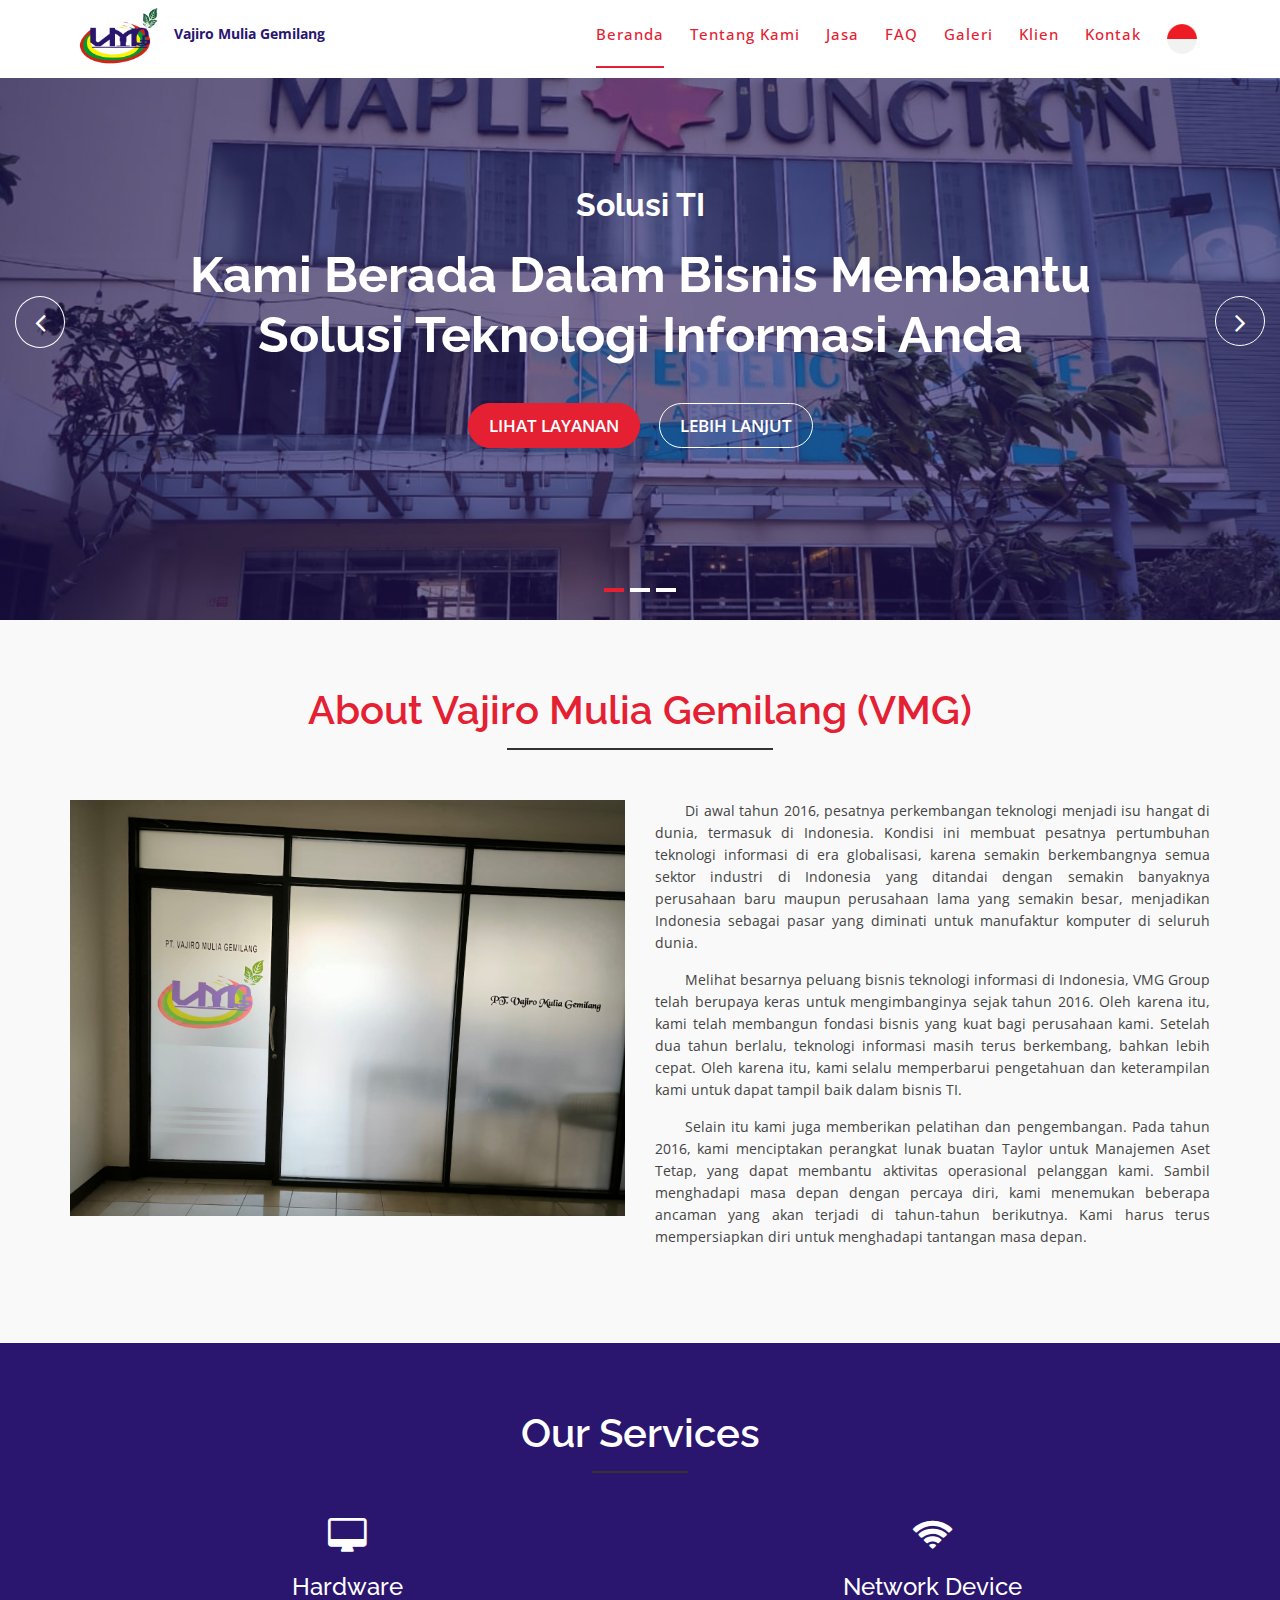
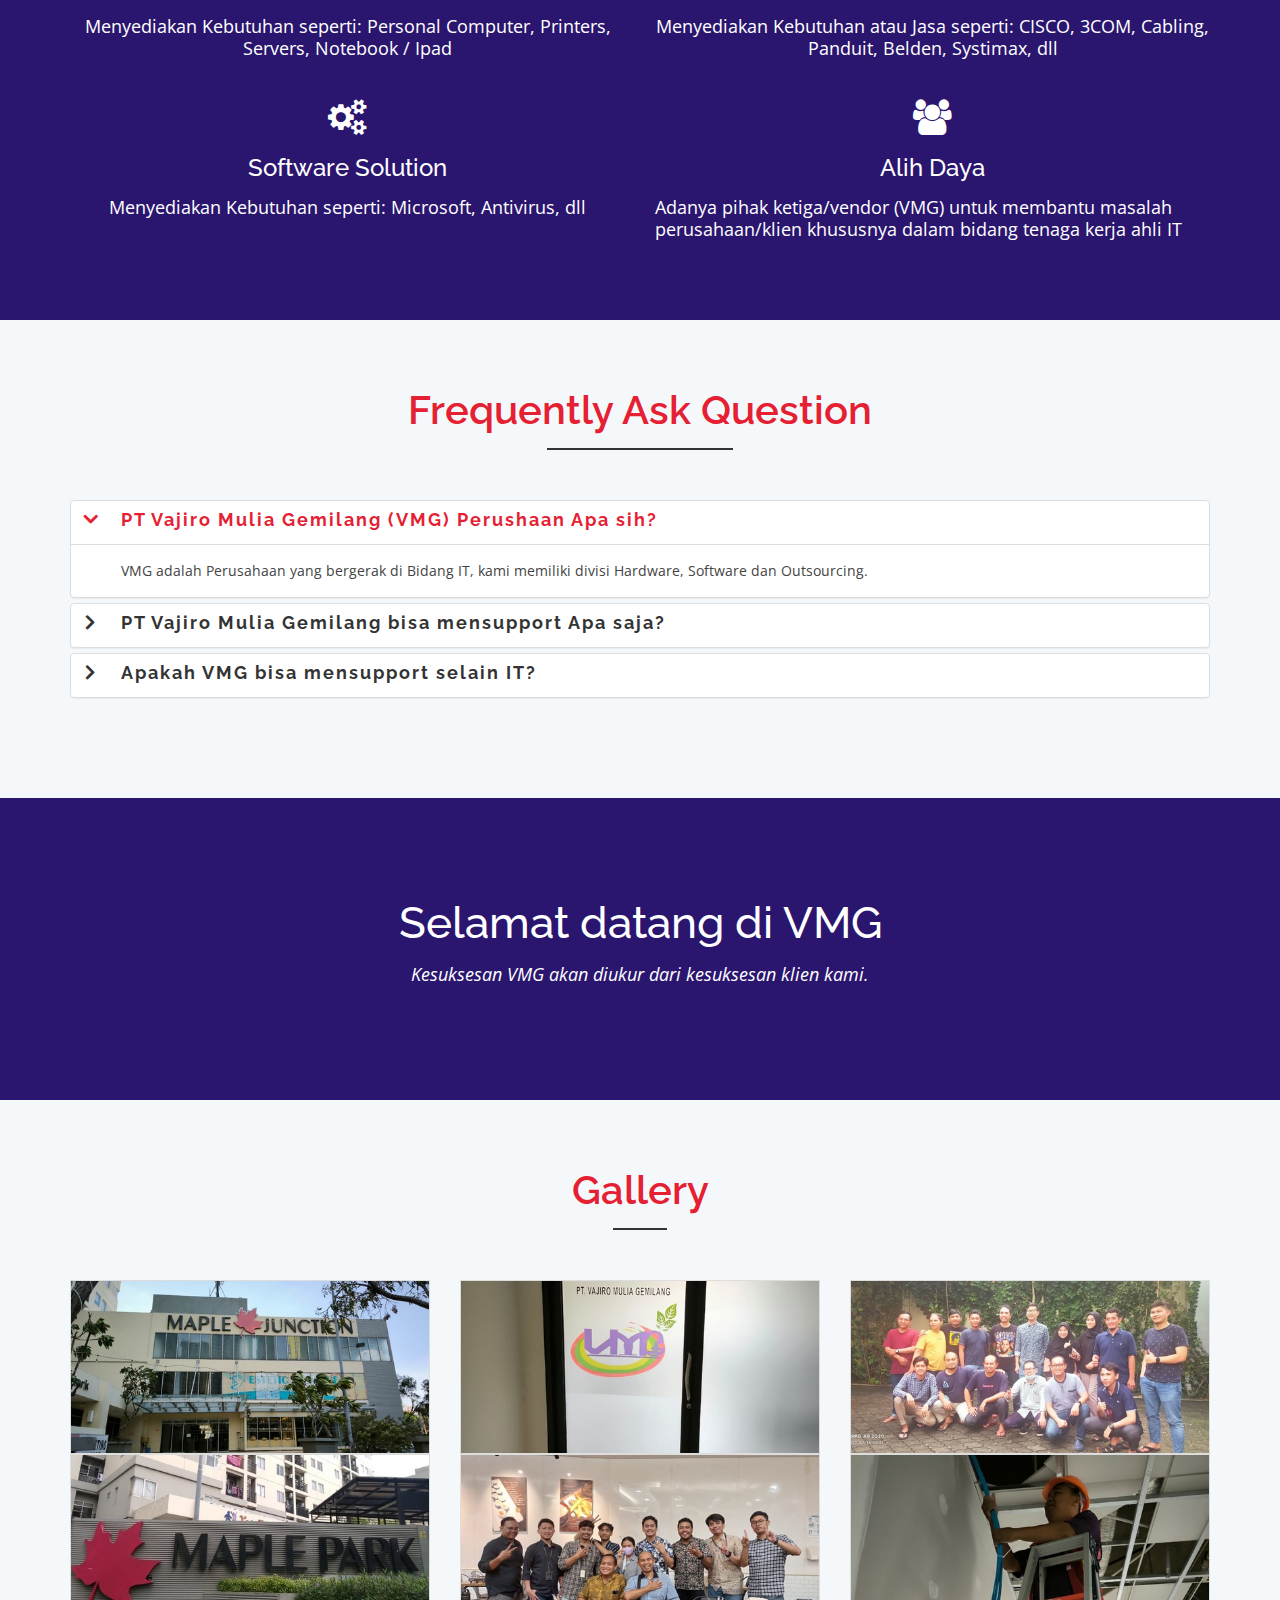
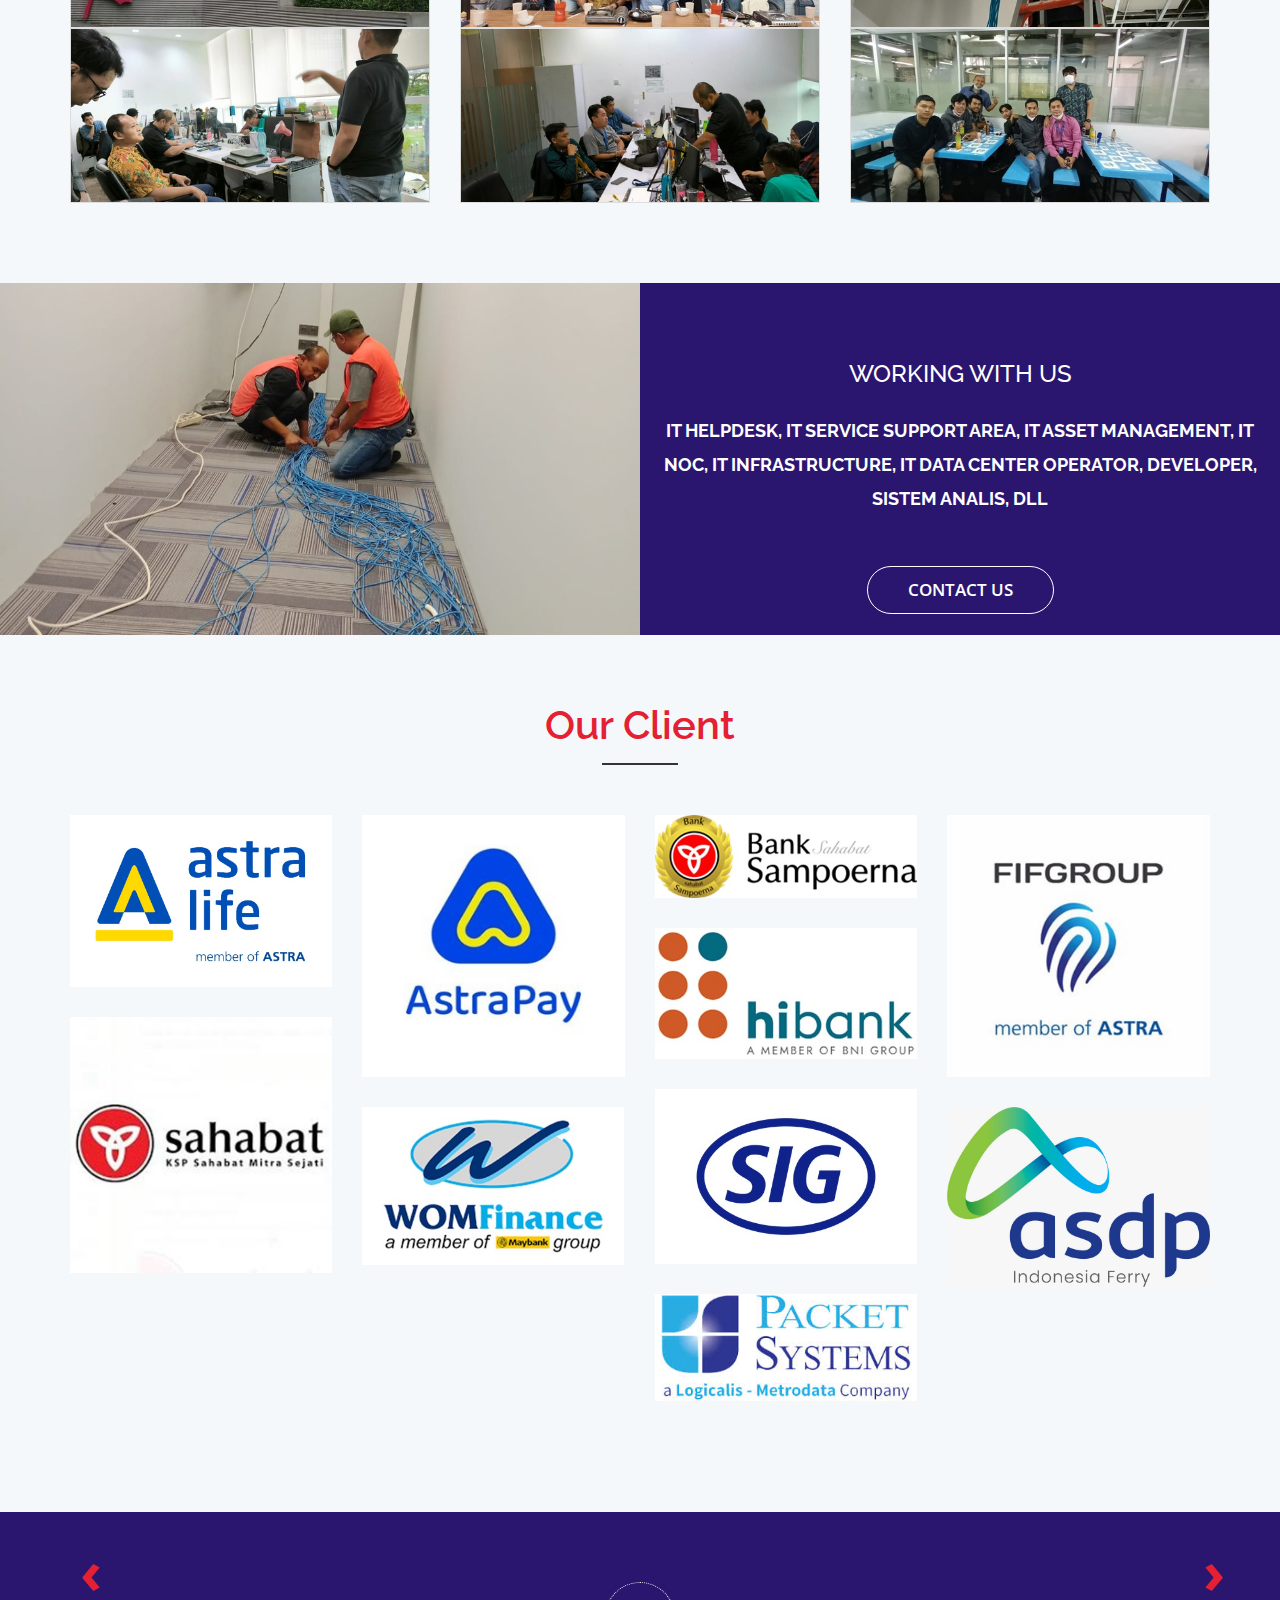
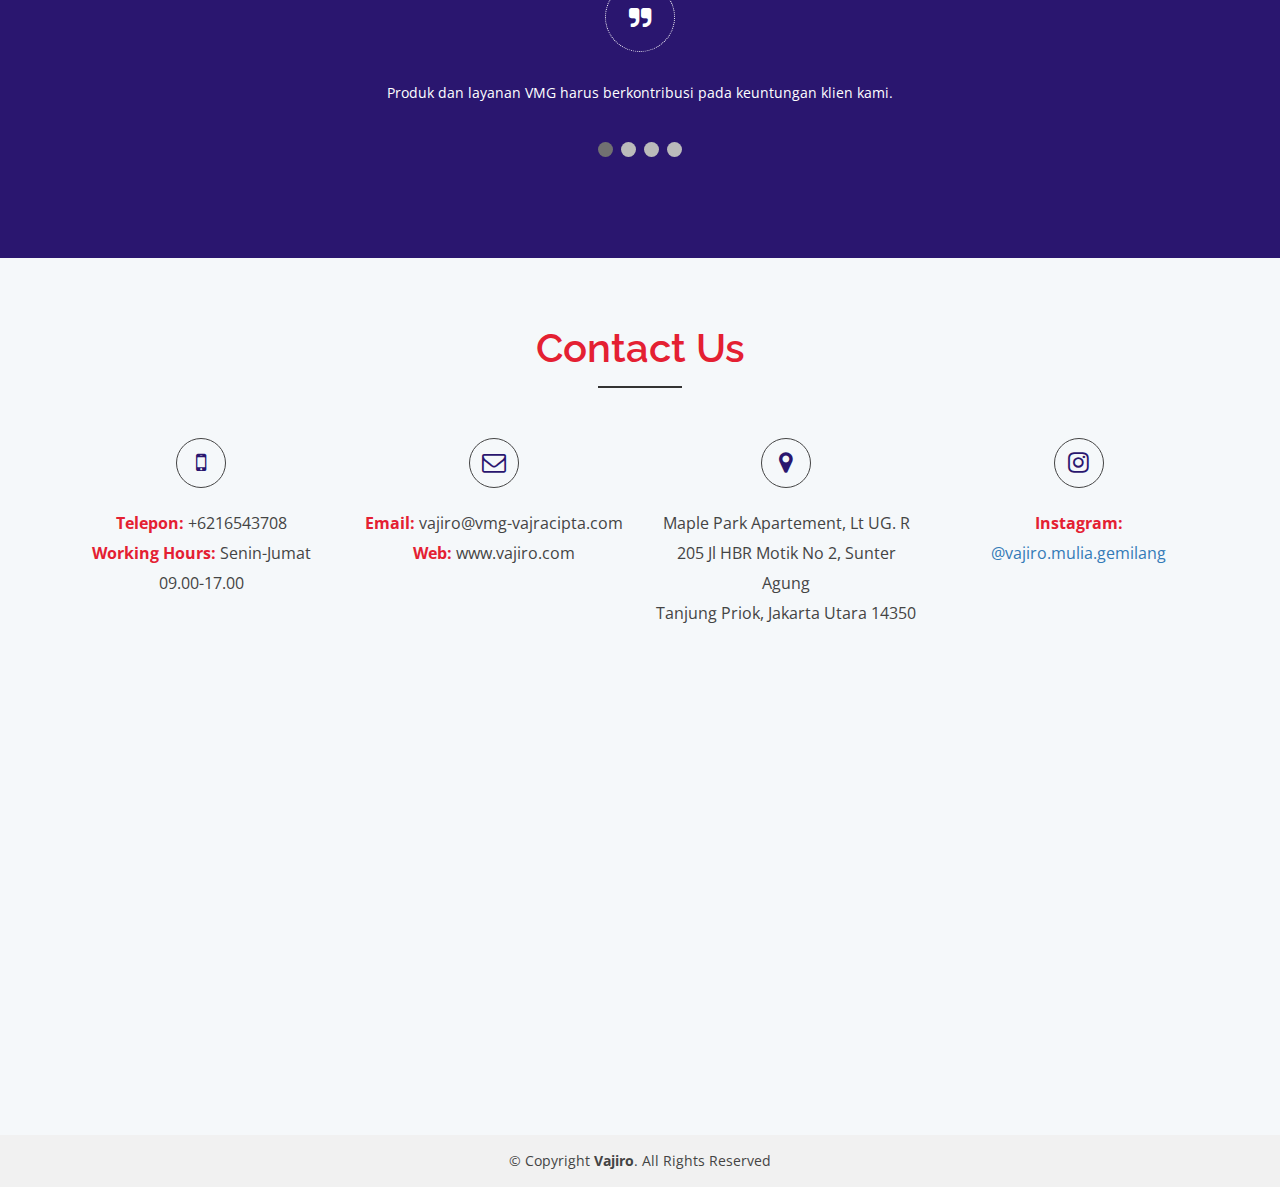
==== commit 67723c5f: "eva commit quote" ====
--- a/index.html
+++ b/index.html
@@ -1056,59 +1056,52 @@
             <div class="container ">
                 <div class="row">
                     <div class="col-md-12 col-sm-12 col-xs-12">
-                        Start testimonials Start
-                        <div class="testimonial-content text-center">
-                            <a class="quate" href="#"><i class="fa fa-quote-right"></i></a>
-                            <!--start testimonial carousel-->
-                            <div class="testimonial-carousel owl-carousel owl-theme owl-loaded">
-                                <div class="single-testi">
-                                    <div class="testi-text">
+                        <div>
+                            <a class="prev" onclick="plusSlides(-1)">&lsaquo;</a>
+                        </div>
+
+                        <div>
+                            <a class="next" onclick="plusSlides(1)">&rsaquo;</a>
+                        </div>
+
+                            <div class="testimonial-content text-center">
+                                <a class="quate" href="#"><i class="fa fa-quote-right"></i></a>
+                                <!--start testimonial carousel-->
+
+                                <div id="slideShowContainer" style="margin-top:30px;">
+                                    <div class="mySlides fade3">
                                         <p id="quotes1">
                                             Produk dan layanan VMG harus berkontribusi pada keuntungan klien kami.
                                         </p>
-                                        <!--<h6>Boby</h6>-->
-                                    </div>
-                                </div>
-                                <!--End single item-->
-                                <div class="single-testi">
-                                    <div class="testi-text">
+                                    </div>
+                                    <div class="mySlides fade3">
                                         <p id="quotes2">
                                             Biaya yang VMG tagihkan harus sesuai dengan kinerja yang dihasilkan.
                                         </p>
-                                        <p id="quotes2uk">
-                                            Biaya.
-                                        </p>
-                                        <!--<h6>Jhon</h6>-->
-                                    </div>
-                                </div>
-                                <!--End single item-->
-                                <div class="single-testi">
-                                    <div class="testi-text">
+                                    </div>
+                                    <div class="mySlides fade3">
                                         <p id="quotes3">
                                             Pertumbuhan VMG akan didasarkan pada proyek-proyek yang sedang dikerjakan<br />yang menguntungkan dan dapat dilaksanakan tepat waktu dan sesuai dengan harapan klien kami.
                                         </p>
-                                        <p id="quotes3uk">
-                                            Pertumbuhan .
-                                        </p>
-                                        <!--<h6>Fleming</h6>-->
-                                    </div>
-                                </div>
-                                <!--End single item-->
-                                <div class="single-testi">
-                                    <div class="testi-text">
+                                    </div>
+                                    <div class="mySlides fade3">
                                         <p id="quotes4">
                                             Staf dan karyawan VMG akan terus dilatih dalam teknologi saat ini (up to date)<br /> dengan target mendapatkan kepuasan kerja bagi VMG maupun klien.
                                         </p>
-                                        <!--<h6>Fleming</h6>-->
-                                    </div>
-                                </div>
-                                <!--End single item-->
-                            </div>
-                        </div>
-                        <!--End testimonials end-->
-                    </div>
-                    <!--End Right Feature-->
-                </div>
+                                    </div><br>
+
+                                    <div style="text-align:center">
+                                        <span class="dot"></span>
+                                        <span class="dot"></span>
+                                        <span class="dot"></span>
+                                        <span class="dot"></span>
+                                    </div>
+                                </div>
+                            </div>
+                            <!--End testimonials end-->
+                        </div>
+                        <!--End Right Feature-->
+                    </div>
             </div>
         </div>
     </div>
--- a/css/style.css
+++ b/css/style.css
@@ -2439,5 +2439,108 @@
 }
 
 /*----------------------------------------
+ Slideshow CSS
+----------------------------------------*/
+
+.mySlides {
+    display: none;
+}
+
+.prev,
+.next {
+    cursor: pointer;
+    position: absolute;
+    top: 50%;
+    width: auto;
+    margin-top: -120px;
+    padding-left: 10px;
+    padding-right: px;
+    padding-bottom: 10px;
+    color: #E42032;
+    font-weight: bold;
+    font-size: 60px;
+    transition: 0.5s ease;
+    border-radius: 0 15px 15px 0;
+}
+
+.next {
+    right: 0px;
+    border-radius: 15px 0px 0px 15px;
+}
+
+    .prev:hover,
+    .next:hover {
+        background-color: white;
+    }
+
+.mySlides p {
+    color: #fff;
+}
+/* The dots/bullets/indicators */
+.dot {
+    height: 15px;
+    width: 15px;
+    margin: 0 2px;
+    background-color: #bbb;
+    border-radius: 50%;
+    display: inline-block;
+    transition: background-color 0.6s ease;
+}
+
+.dot.active {
+    background-color: #717171;
+}
+
+/* Slideshow container */
+/*.slideshow-container {
+    max-width: 1000px;
+    position: relative;
+    margin: auto;
+}*/
+
+/* Caption text */
+/*.text {
+    color: #fff;
+    font-size: 15px;
+    padding: 8px 12px;
+    position: absolute;
+    bottom: 8px;
+    width: 100%;
+    text-align: center;
+}*/
+
+/* Number text (1/3 etc) */
+/*.numbertext {
+    color: #fff;
+    font-size: 12px;
+    padding: 8px 12px;
+    position: absolute;
+    top: 0;
+}*/
+
+/* Fading animation */
+/*.fade {
+    animation-name: fade;
+    animation-duration: 1.5s;
+}
+
+@keyframes fade {
+    from {
+        opacity: .4
+    }
+
+    to {
+        opacity: 1
+    }
+}*/
+
+/* On smaller screens, decrease text size */
+/*@media only screen and (max-width: 300px) {
+    .text {
+        font-size: 11px
+    }
+}*/
+
+/*----------------------------------------
  .End CSS
 ----------------------------------------*/
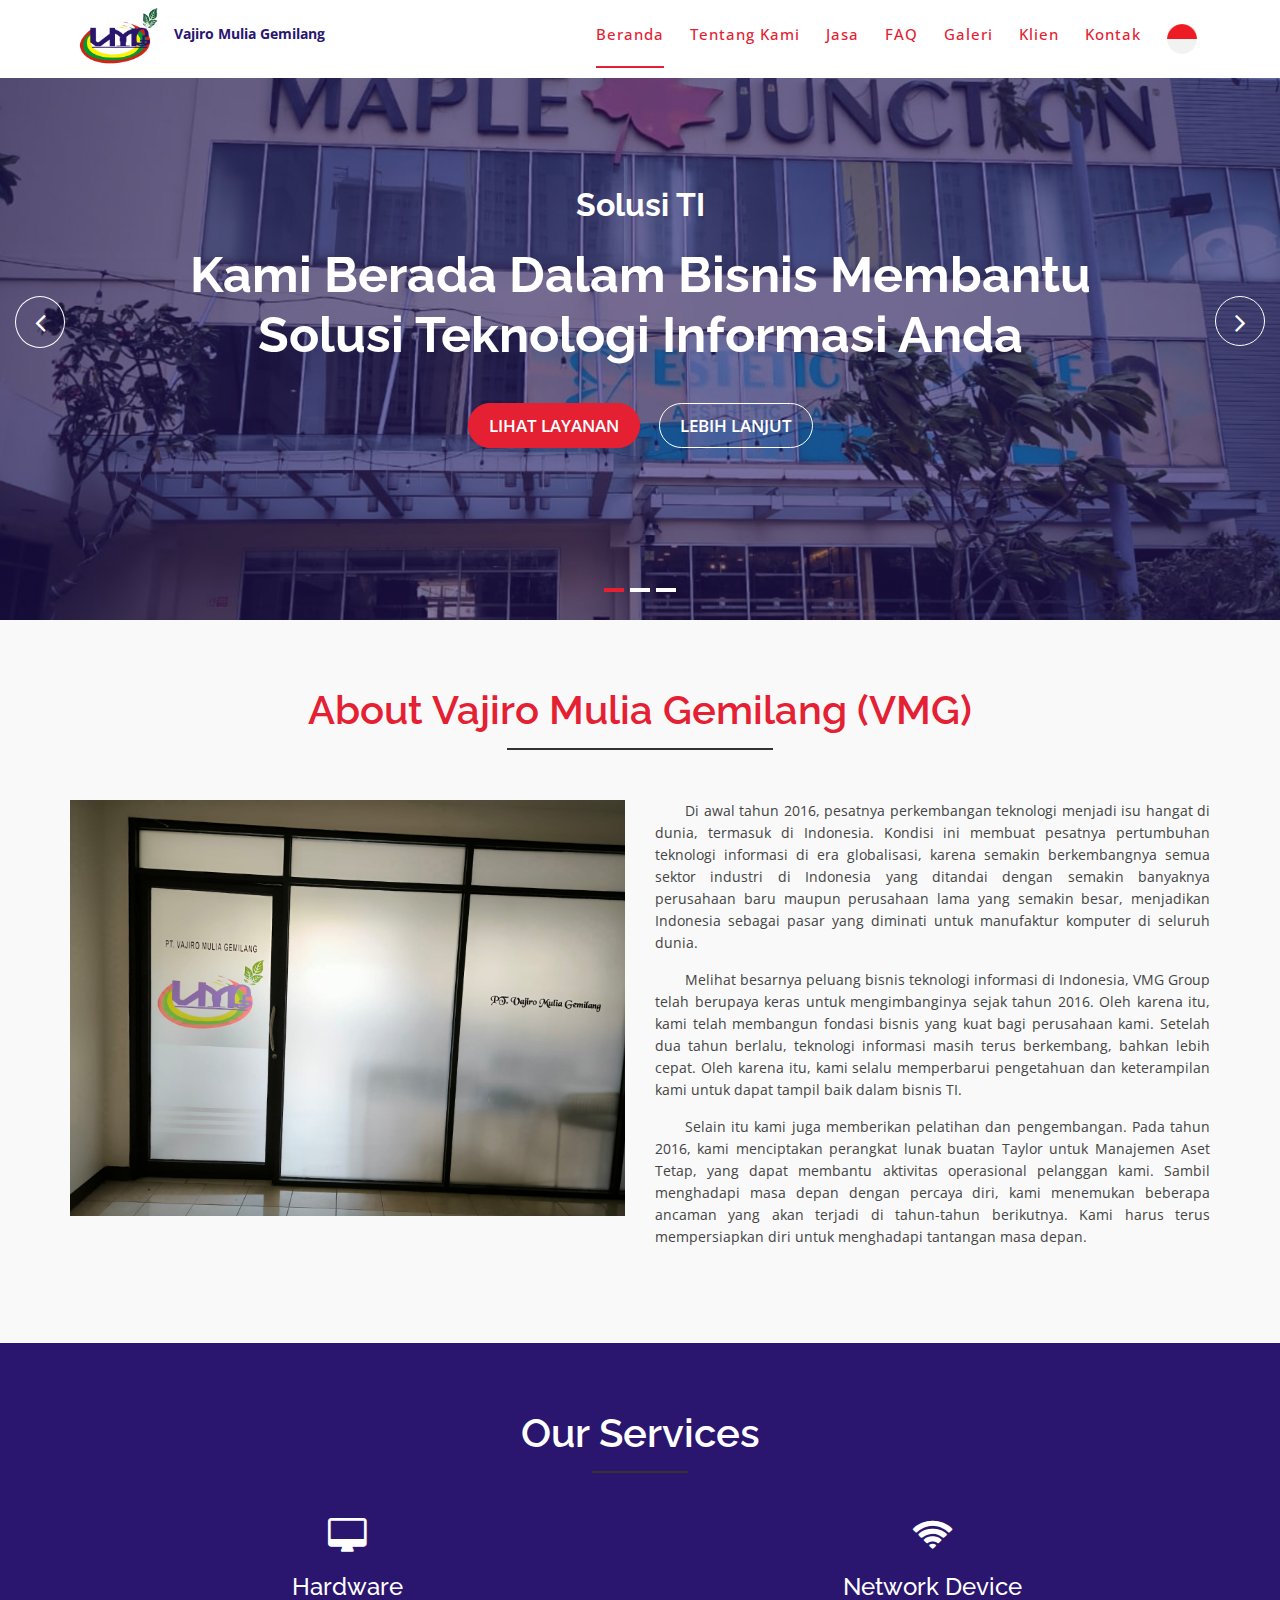
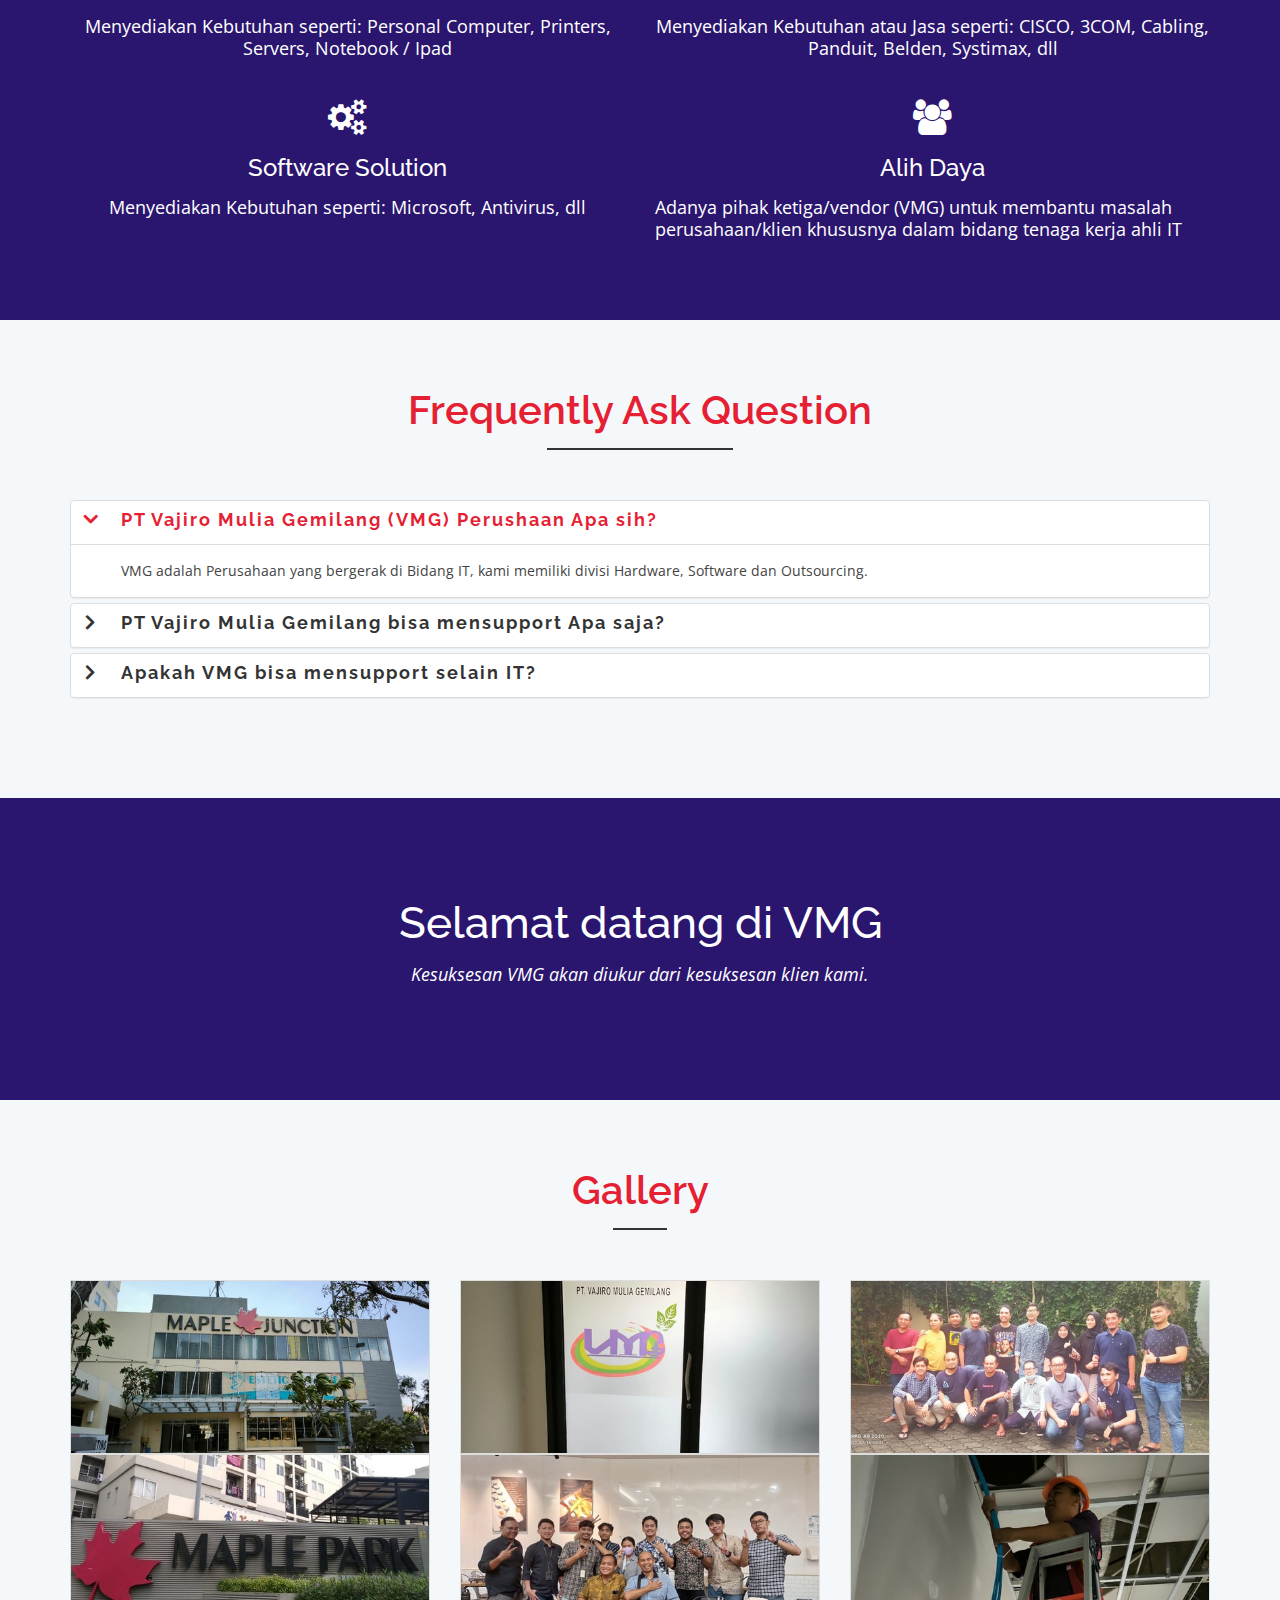
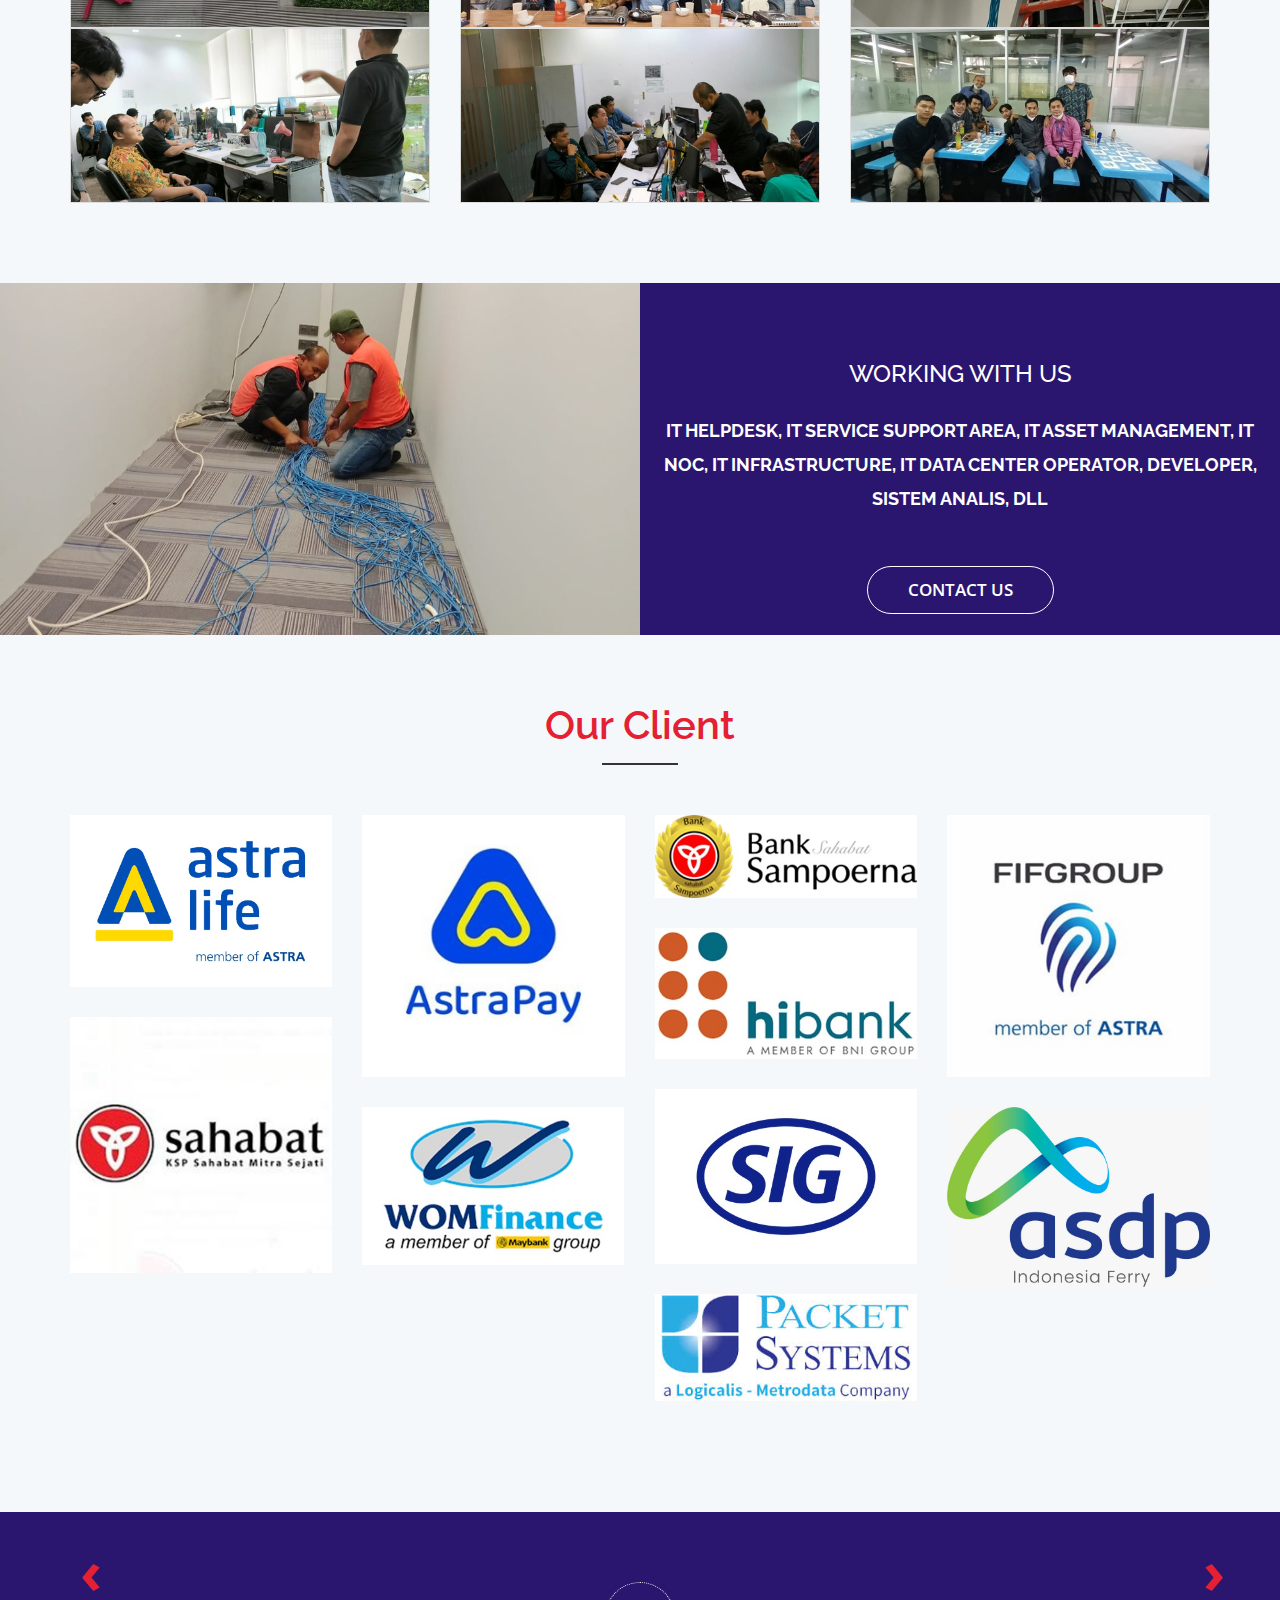
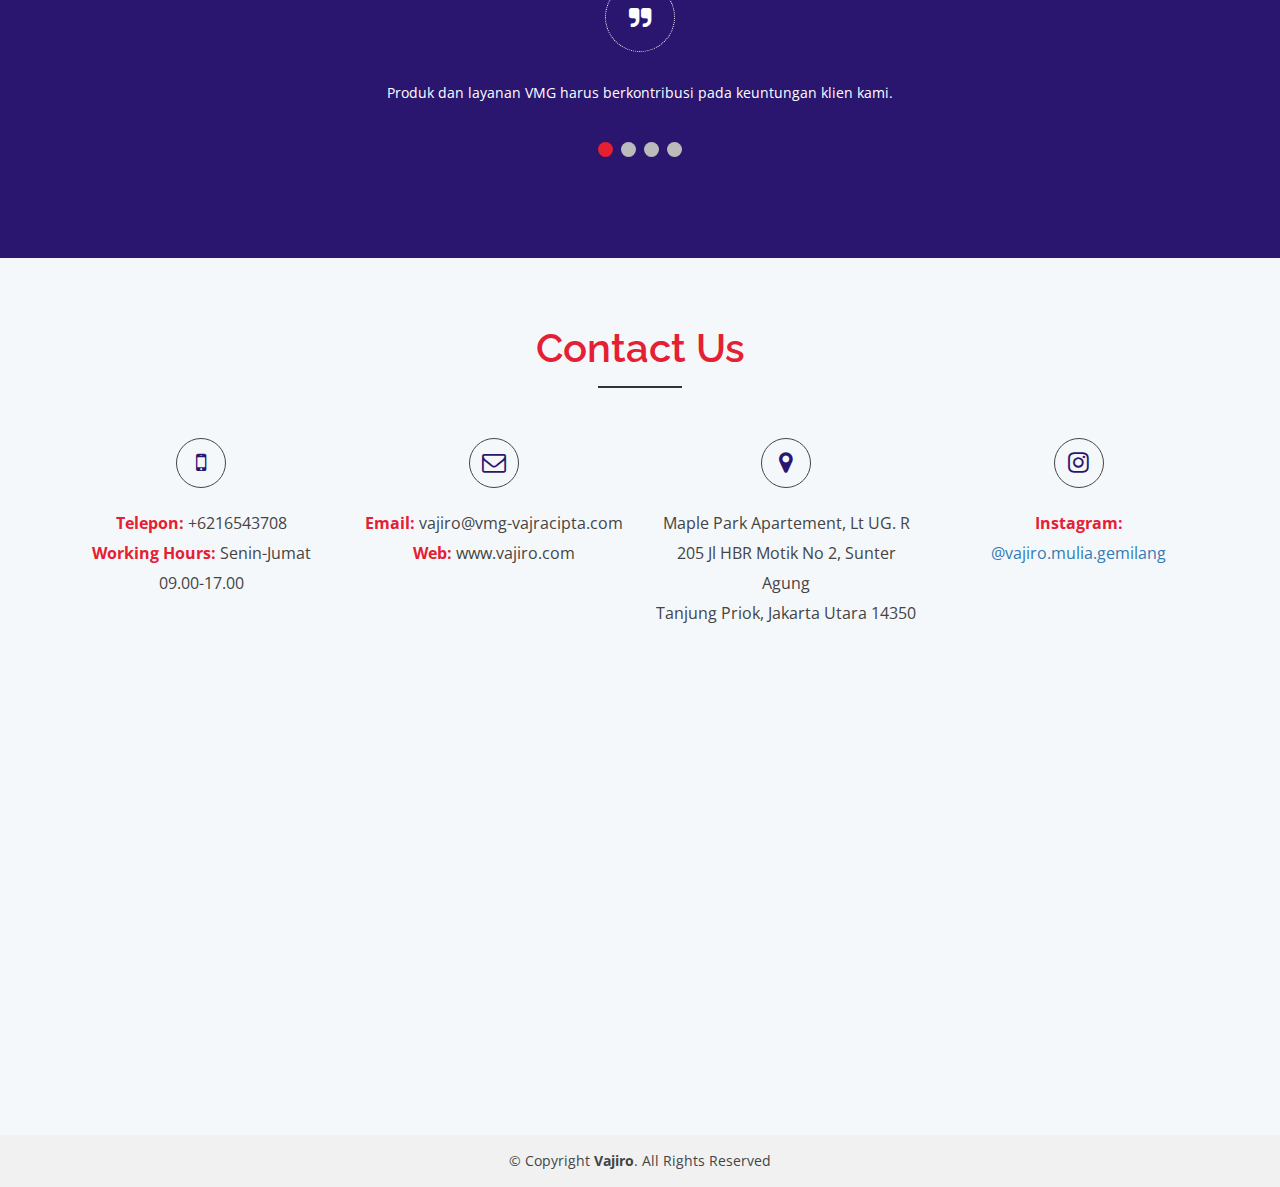
==== commit dc61d15e: "index" ====
--- a/index.html
+++ b/index.html
@@ -139,16 +139,16 @@
                             <div class="slider-content">
                                 <!--layer 1-->
                                 <div class="layer-1-1 hidden-xs wow slideInDown" data-wow-duration="2s" data-wow-delay=".2s">
-                                    <h2 class="title1" id="slider1_header">Information Technology Solution</h2>
+                                    <h2 class="title1 slider1_header">Information Technology Solution</h2>
                                 </div>
                                 <!--layer 2-->
                                 <div class="layer-1-2 wow slideInUp" data-wow-duration="2s" data-wow-delay=".1s">
-                                    <h1 class="title2" id="slider1">We're In The Business Of Helping Your Information Technolgy Solution</h1>
+                                    <h1 class="title2 slider1">We're In The Business Of Helping Your Information Technolgy Solution</h1>
                                 </div>
                                 <!--layer 3-->
                                 <div class="layer-1-3 hidden-xs wow slideInUp" data-wow-duration="2s" data-wow-delay=".2s">
-                                    <a class="ready-btn right-btn page-scroll" id="slider1_footer1" href="#services">See Services</a>
-                                    <a class="ready-btn page-scroll" id="slider1_footer2" href="#about">Learn More</a>
+                                    <a class="ready-btn right-btn page-scroll slider1_footer1" href="#services">See Services</a>
+                                    <a class="ready-btn page-scroll slider1_footer2" href="#about">Learn More</a>
                                 </div>
                             </div>
                         </div>
@@ -164,16 +164,16 @@
                             <div class="slider-content text-center">
                                 <!--layer 1-->
                                 <div class="layer-1-1 hidden-xs wow slideInUp" data-wow-duration="2s" data-wow-delay=".2s">
-                                    <h2 class="title1" id="slider2_header">The Best Information Technolgy Solution</h2>
+                                    <h2 class="title1 slider2_header">The Best Information Technolgy Solution</h2>
                                 </div>
                                 <!--layer 2-->
                                 <div class="layer-1-2 wow slideInUp" data-wow-duration="2s" data-wow-delay=".1s">
-                                    <h1 class="title2" id="slider2">We're In The Business Of Get Quality Information Technology Services</h1>
+                                    <h1 class="title2 slider2">We're In The Business Of Get Quality Information Technology Services</h1>
                                 </div>
                                 <!--layer 3-->
                                 <div class="layer-1-3 hidden-xs wow slideInUp" data-wow-duration="2s" data-wow-delay=".2s">
-                                    <a class="ready-btn right-btn page-scroll" id="slider2_footer1" href="#services">See Services</a>
-                                    <a class="ready-btn page-scroll" id="slider2_footer2" href="#about">Learn More</a>
+                                    <a class="ready-btn right-btn page-scroll slider2_footer1" href="#services">See Services</a>
+                                    <a class="ready-btn page-scroll slider2_footer2" href="#about">Learn More</a>
                                 </div>
                             </div>
                         </div>
@@ -189,16 +189,16 @@
                             <div class="slider-content">
                                 <!--layer 1-->
                                 <div class="layer-1-1 hidden-xs wow slideInUp" data-wow-duration="2s" data-wow-delay=".2s">
-                                    <h2 class="title1" id="slider3_header">The Best Information Technology</h2>
+                                    <h2 class="title1 slider3_header">The Best Information Technology</h2>
                                 </div>
                                 <!--layer 2-->
                                 <div class="layer-1-2 wow slideInUp" data-wow-duration="2s" data-wow-delay=".1s">
-                                    <h1 class="title2" id="slider3">Helping Information Technology Solution for Your Business</h1>
+                                    <h1 class="title2 slider3">Helping Information Technology Solution for Your Business</h1>
                                 </div>
                                 <!--layer 3-->
                                 <div class="layer-1-3 hidden-xs wow slideInUp" data-wow-duration="2s" data-wow-delay=".2s">
-                                    <a class="ready-btn right-btn page-scroll" id="slider3_footer1" href="#services">See Services</a>
-                                    <a class="ready-btn page-scroll" id="slider3_footer2" href="#about">Learn More</a>
+                                    <a class="ready-btn right-btn page-scroll slider3_footer1" href="#services">See Services</a>
+                                    <a class="ready-btn page-scroll slider3_footer2" href="#about">Learn More</a>
                                 </div>
                             </div>
                         </div>
--- a/css/style.css
+++ b/css/style.css
@@ -2488,7 +2488,7 @@
 }
 
 .dot.active {
-    background-color: #717171;
+    background-color: #E42032;
 }
 
 /* Slideshow container */
--- a/css/responsive.css
+++ b/css/responsive.css
@@ -210,9 +210,6 @@
   .well-text>h2 {
     font-size: 18px;
   }
-  .well-text p {
-    display: none;
-  }
   .single-team-member {
     margin-bottom: 30px;
   }
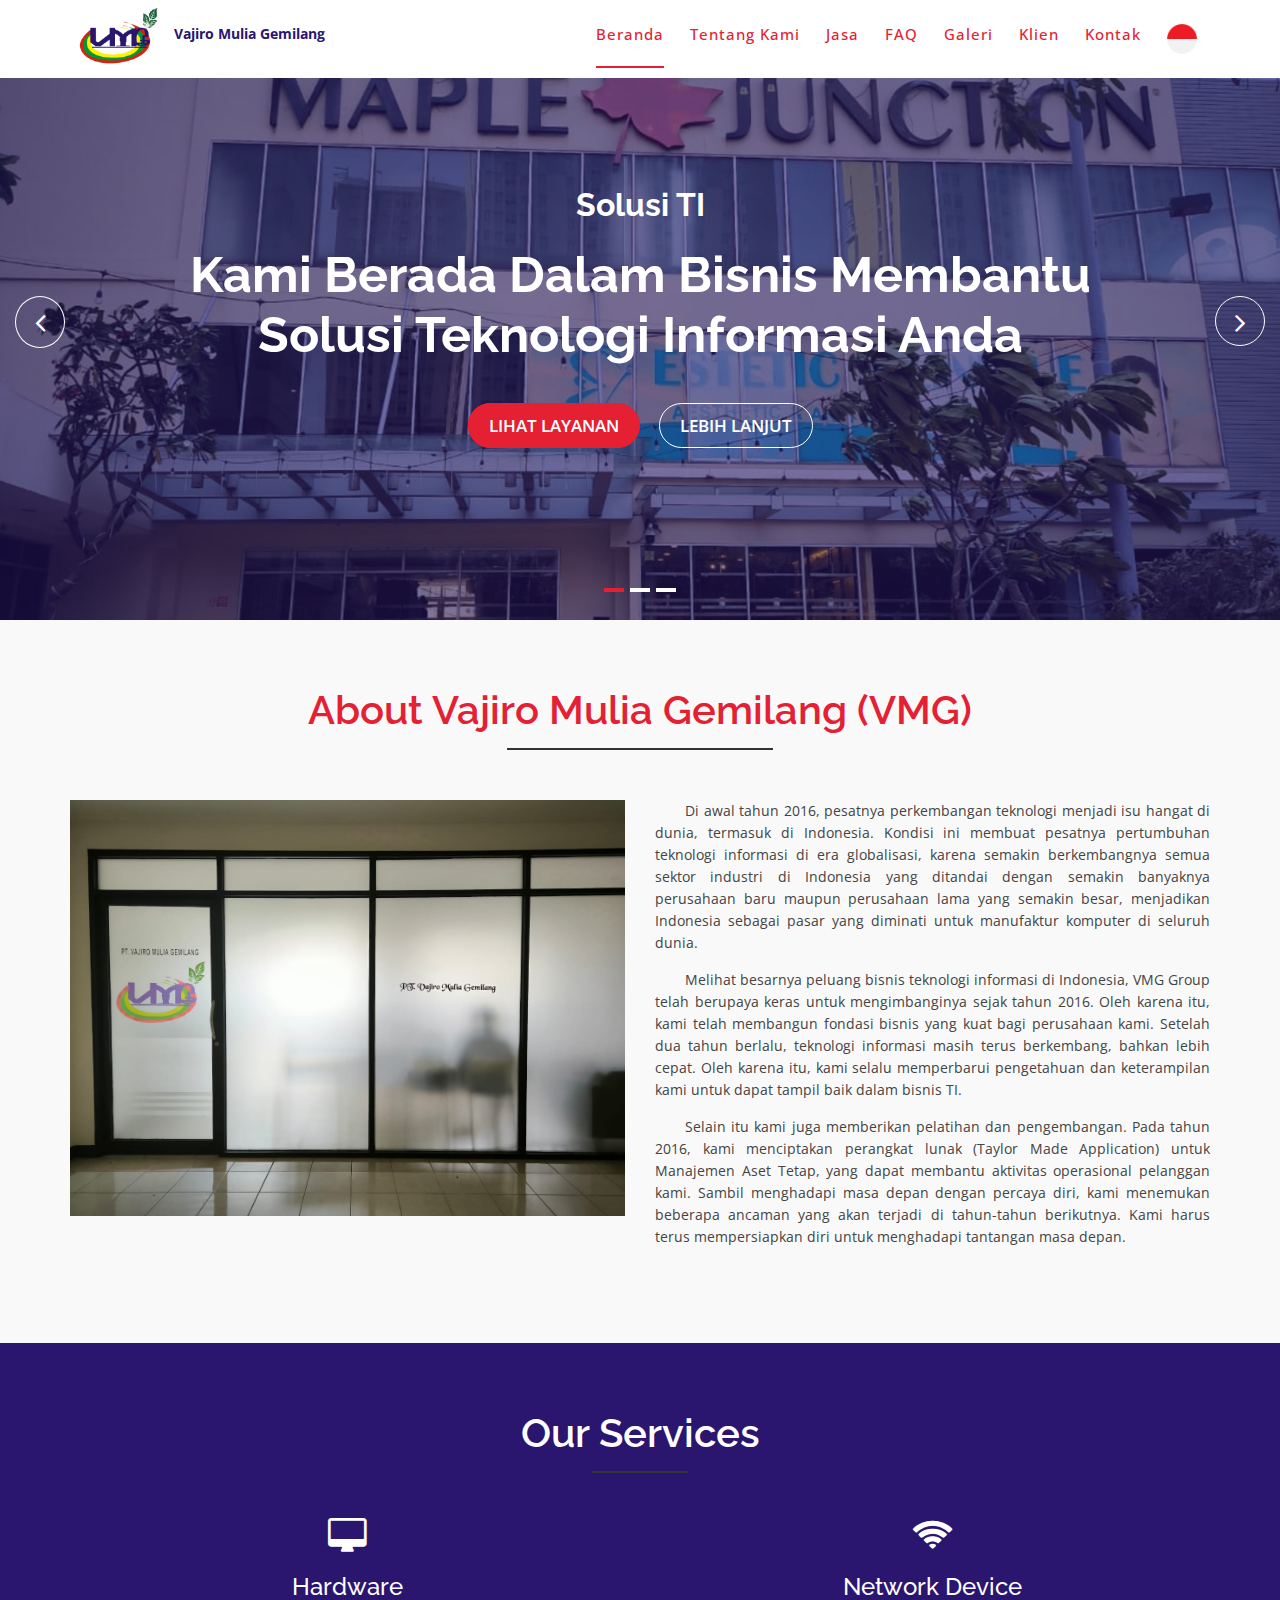
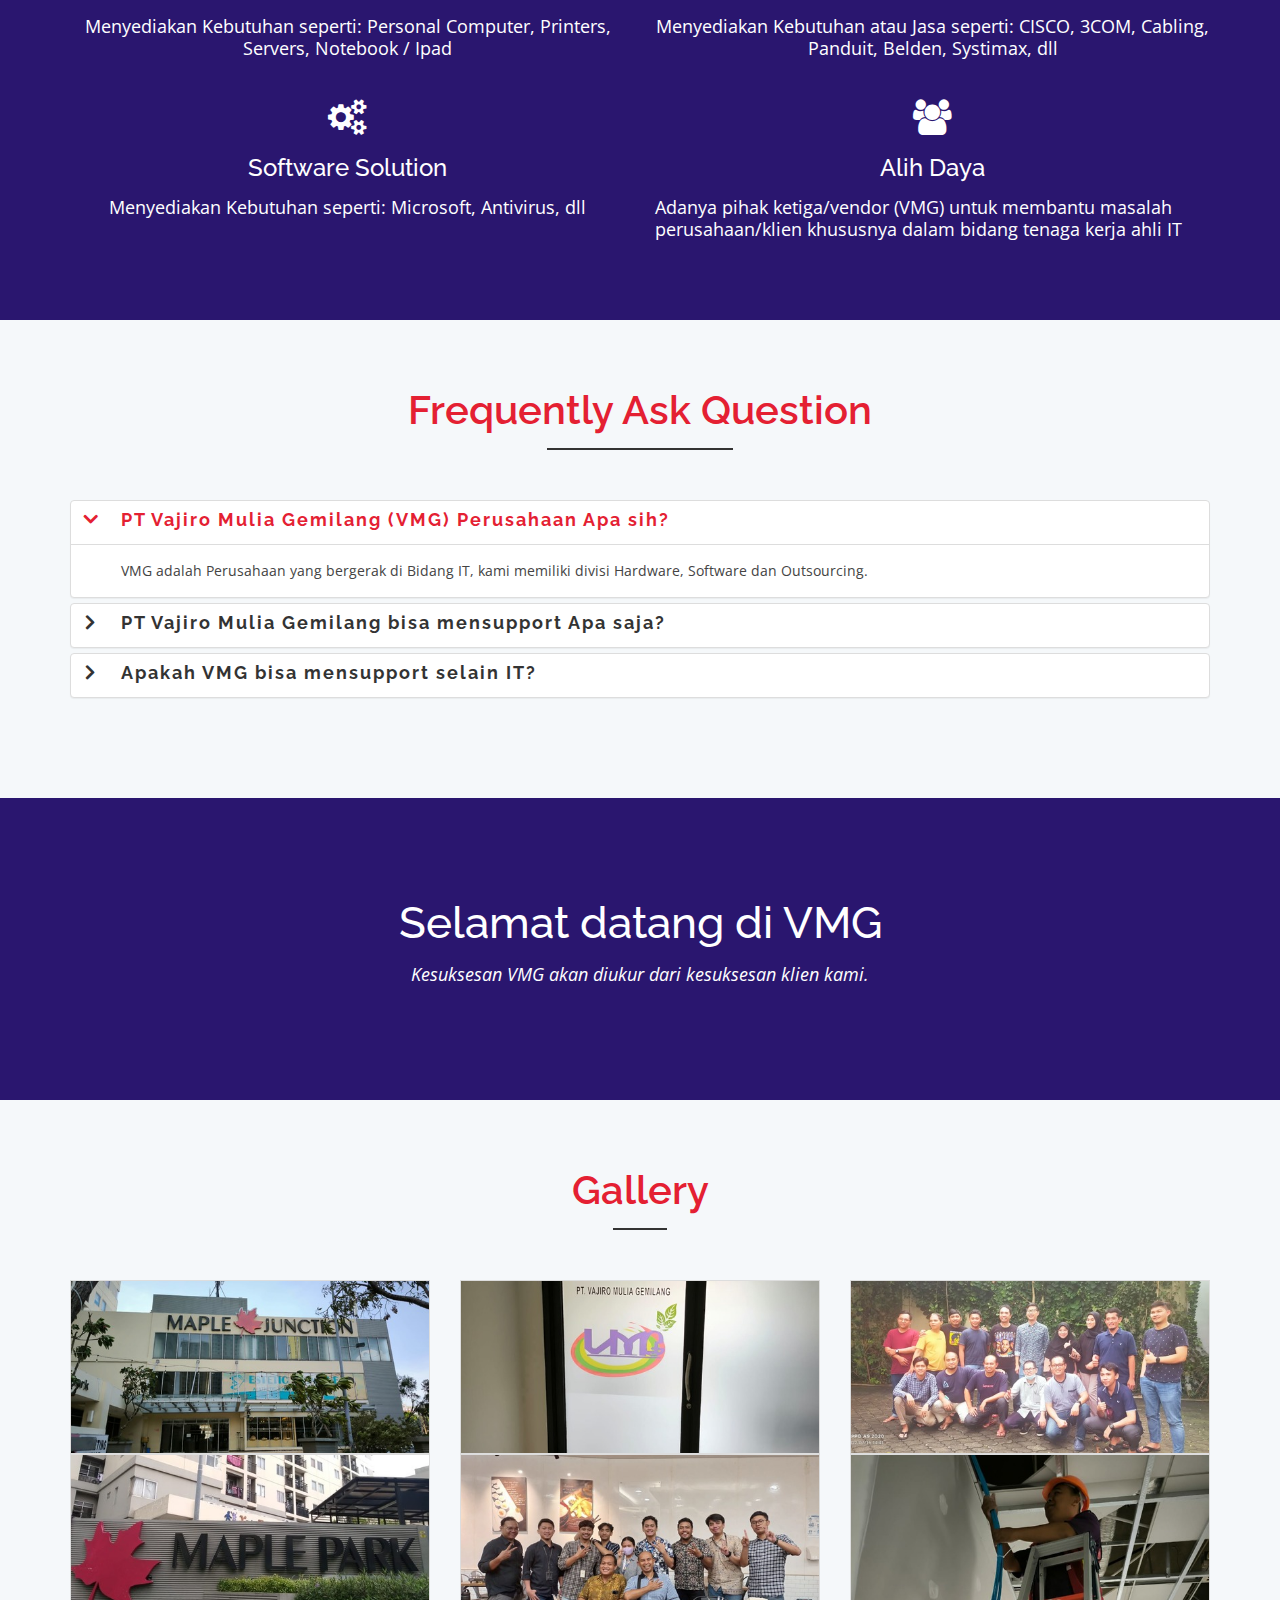
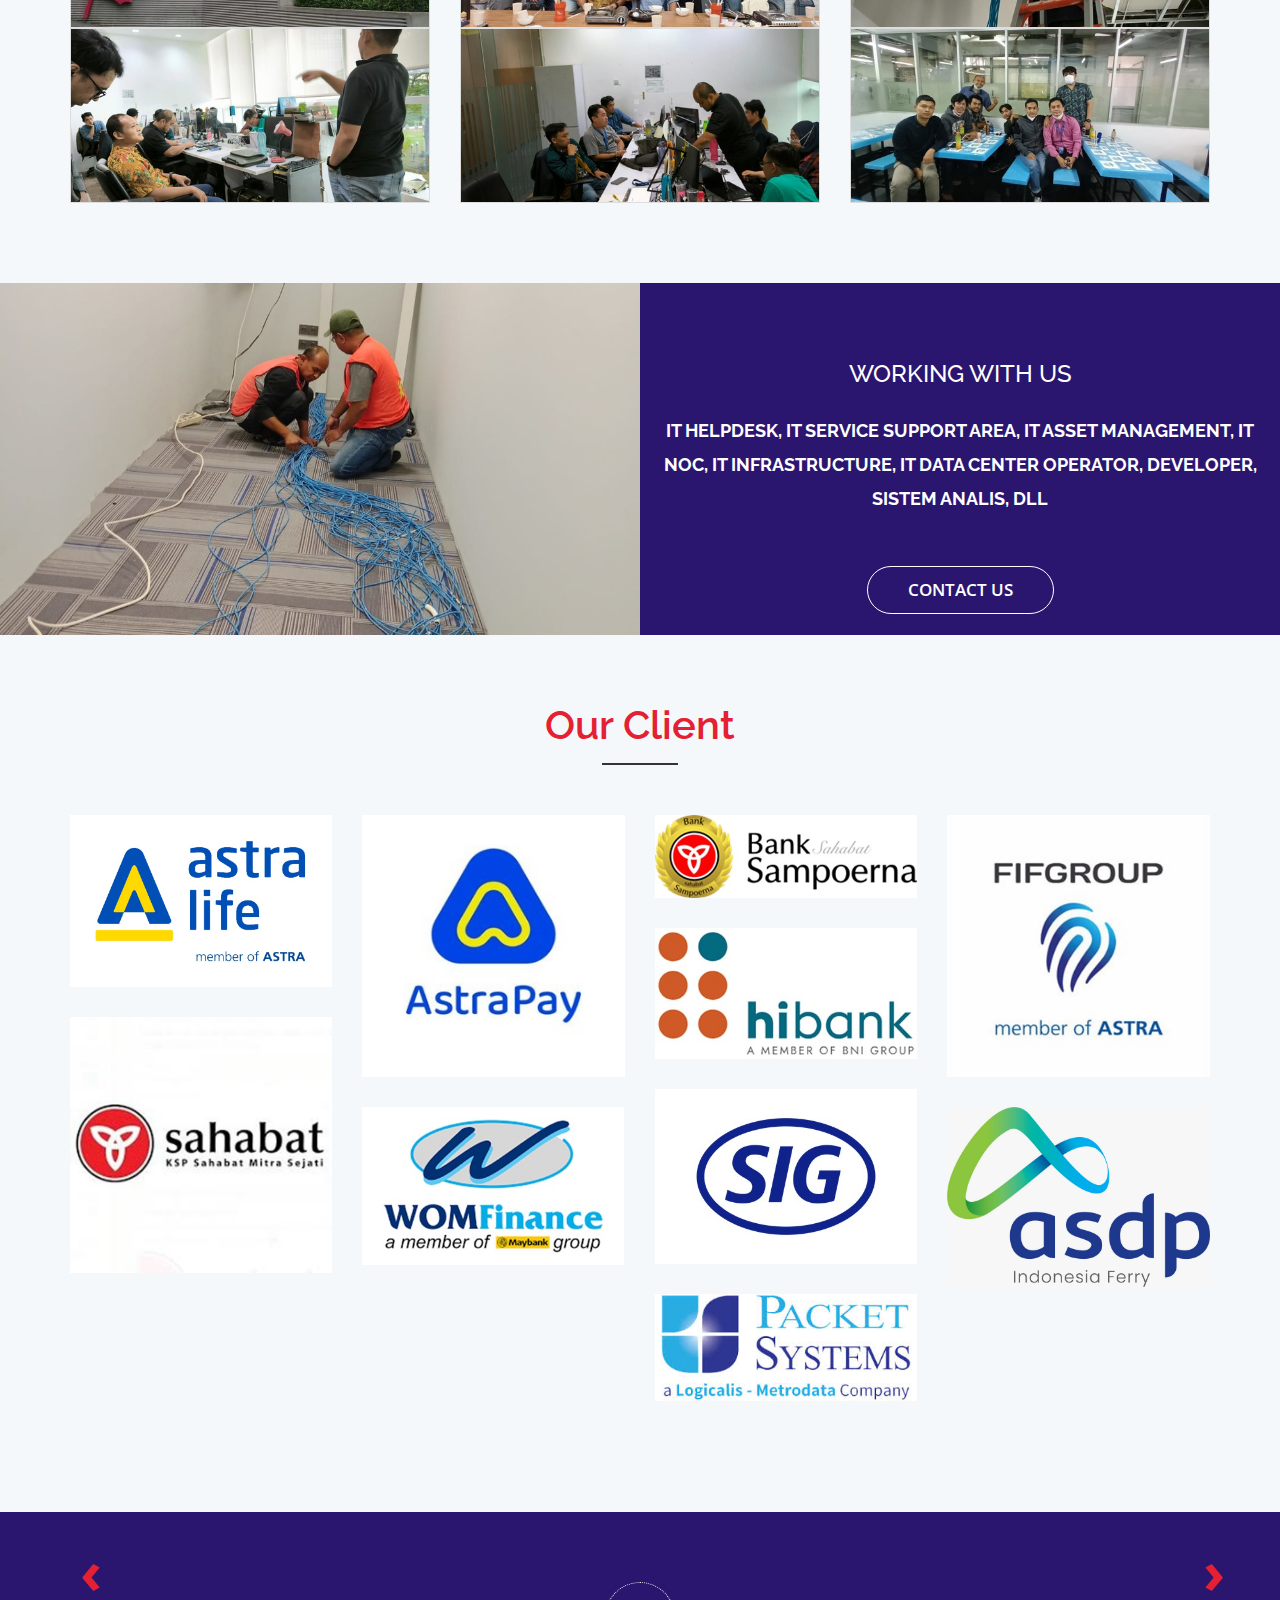
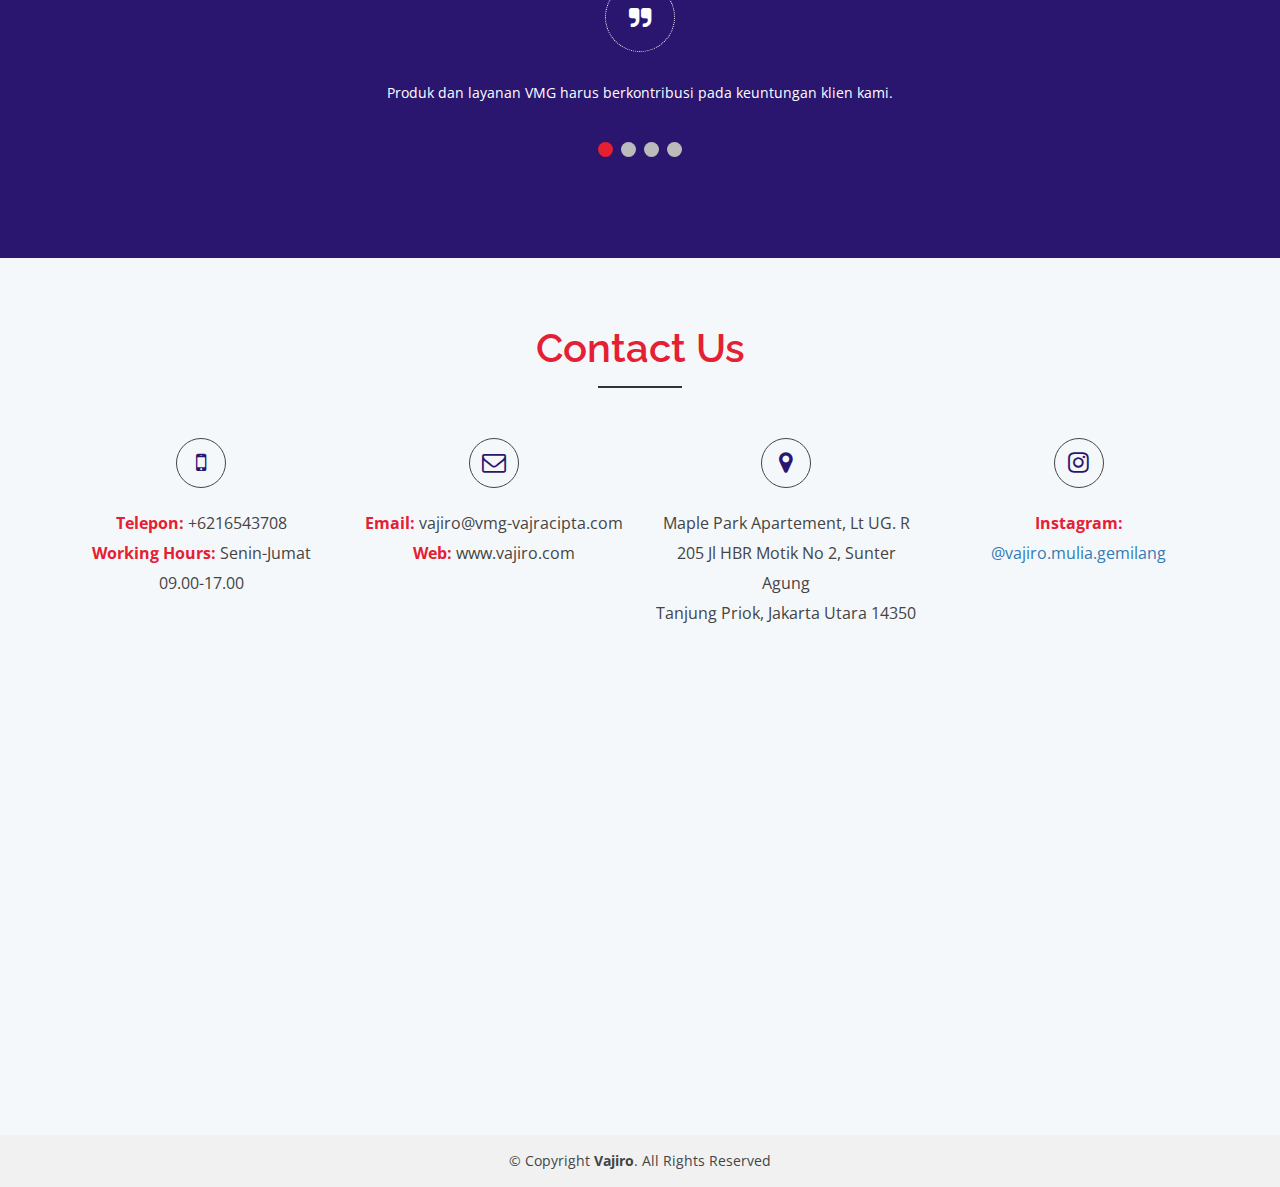
==== commit 519362b2: "Final" ====
--- a/index.html
+++ b/index.html
@@ -233,29 +233,7 @@
                 <div class="col-md-6 col-sm-6 col-xs-12">
                     <div class="well-middle">
                         <div class="single-well">
-                            <!--<a href="#">
-                                <h4 class="sec-head" id="b-header-project-maintenance">project Maintenance</h4>
-                            </a>-->
-                            <p id="historia">
-                                Redug Lagre dolor sit amet, consectetur adipisicing elit. Itaque quas officiis iure aspernatur sit adipisci quaerat unde at nequeRedug Lagre dolor sit amet, consectetur adipisicing elit. Itaque quas officiis iure
-                            </p>
-                            <!--<ul>
-                                <li>
-                                    <i class="fa fa-check"></i> Interior design Package
-                                </li>
-                                <li>
-                                    <i class="fa fa-check"></i> Building House
-                                </li>
-                                <li>
-                                    <i class="fa fa-check"></i> Reparing of Residentail Roof
-                                </li>
-                                <li>
-                                    <i class="fa fa-check"></i> Renovaion of Commercial Office
-                                </li>
-                                <li>
-                                    <i class="fa fa-check"></i> Make Quality Products
-                                </li>
-                            </ul>-->
+                            <p id="historia"></p>
                         </div>
                     </div>
                 </div>
@@ -285,9 +263,6 @@
                                         <i class="fa fa-desktop"></i>
                                     </a>
                                     <h4>Hardware</h4>
-                                    <!--<p>
-                                        will have to make sure the prototype looks finished by inserting text or photo.make sure the prototype looks finished by.
-                                    </p>-->
                                     <ul id="hardware-list"></ul>
                                 </div>
                             </div>
@@ -302,9 +277,6 @@
                                         <i class="fa fa-wifi"></i>
                                     </a>
                                     <h4>Network Device</h4>
-                                    <!--<p>
-                                        will have to make sure the prototype looks finished by inserting text or photo.make sure the prototype looks finished by.
-                                    </p>-->
                                     <ul id="network-list"></ul>
                                 </div>
                             </div>
@@ -320,9 +292,6 @@
                                         <i class="fa fa-cogs"></i>
                                     </a>
                                     <h4>Software Solution</h4>
-                                    <!--<p>
-                                        will have to make sure the prototype looks finished by inserting text or photo.make sure the prototype looks finished by.
-                                    </p>-->
                                     <ul id="software-list"></ul>
                                 </div>
                             </div>
@@ -338,9 +307,6 @@
                                         <i class="fa fa-users"></i>
                                     </a>
                                     <h4>Alih Daya</h4>
-                                    <!--<p>
-                                        will have to make sure the prototype looks finished by inserting text or photo.make sure the prototype looks finished by.
-                                    </p>-->
                                     <ul id="alihdaya-list" class="text-left"></ul>
                                 </div>
                             </div>
@@ -353,60 +319,6 @@
         </div>
     </div>
     <!-- End Service area -->
-    <!-- our-skill-area start -->
-    <!-- <div class="our-skill-area fix hidden-sm">
-        <div class="test-overly"></div>
-        <div class="skill-bg area-padding-2">
-            <div class="container">
-                section-heading end
-                <div class="row">
-                    <div class="skill-text">
-                        single-skill start
-                        <div class="col-xs-12 col-sm-3 col-md-3 text-center">
-                            <div class="single-skill">
-                                <div class="progress-circular">
-                                    <input type="text" class="knob" value="0" data-rel="95" data-linecap="round" data-width="175" data-bgcolor="#fff" data-fgcolor="#3EC1D5" data-thickness=".20" data-readonly="true" disabled>
-                                    <h3 class="progress-h4">Web Design</h3>
-                                </div>
-                            </div>
-                        </div>
-                        single-skill end
-                        single-skill start
-                        <div class="col-xs-12 col-sm-3 col-md-3 text-center">
-                            <div class="single-skill">
-                                <div class="progress-circular">
-                                    <input type="text" class="knob" value="0" data-rel="85" data-linecap="round" data-width="175" data-bgcolor="#fff" data-fgcolor="#3EC1D5" data-thickness=".20" data-readonly="true" disabled>
-                                    <h3 class="progress-h4">Graphics Design</h3>
-                                </div>
-                            </div>
-                        </div>
-                        single-skill end
-                        single-skill start
-                        <div class="col-xs-12 col-sm-3 col-md-3 text-center">
-                            <div class="single-skill">
-                                <div class="progress-circular">
-                                    <input type="text" class="knob" value="0" data-rel="75" data-linecap="round" data-width="175" data-bgcolor="#fff" data-fgcolor="#3EC1D5" data-thickness=".20" data-readonly="true" disabled>
-                                    <h3 class="progress-h4">Php Developer</h3>
-                                </div>
-                            </div>
-                        </div>
-                        single-skill end
-                        single-skill start
-                        <div class="col-xs-12 col-sm-3 col-md-3 text-center">
-                            <div class="single-skill">
-                                <div class="progress-circular">
-                                    <input type="text" class="knob" value="0" data-rel="65" data-linecap="round" data-width="175" data-bgcolor="#fff" data-fgcolor="#3EC1D5" data-thickness=".20" data-readonly="true" disabled>
-                                    <h3 class="progress-h4">Java Script</h3>
-                                </div>
-                            </div>
-                        </div>
-                        <!--single-skill end
-                    </div>
-                </div>
-            </div>
-        </div>
-    </div> -->
-    <!-- our-skill-area end -->
     <!-- Faq area start -->
     <div id="faq" class="faq-area area-padding">
         <div class="container">
@@ -482,63 +394,6 @@
                         </div>
                     </div>
                 </div>
-                <!--<div class="col-md-6 col-sm-6 col-xs-12">
-                    <div class="tab-menu">-->
-                <!--Nav tabs-->
-                <!--<ul class="nav nav-tabs" role="tablist">
-                            <li class="active">
-                                <a href="#p-view-1" role="tab" data-toggle="tab">Project</a>
-                            </li>
-                            <li>
-                                <a href="#p-view-2" role="tab" data-toggle="tab">Planning</a>
-                            </li>
-                            <li>
-                                <a href="#p-view-3" role="tab" data-toggle="tab">Success</a>
-                            </li>
-                        </ul>
-                    </div>
-                    <div class="tab-content">
-                        <div class="tab-pane active" id="p-view-1">
-                            <div class="tab-inner">
-                                <div class="event-content head-team">
-                                    <h4>Project</h4>
-                                    <p>
-                                        Redug Lares dolor sit amet, consectetur adipisicing elit. Animi vero excepturi magnam ducimus adipisci voluptas, praesentium maxime necessitatibus in dolor dolores unde ab, libero quo. Aut, laborum sequi.
-                                    </p>
-                                    <p>
-                                        voluptas, praesentium maxime cum fugiat,magnam ducimus adipisci voluptas, praesentium architecto ducimus, doloribus fuga itaque omnis placeat.
-                                    </p>
-                                </div>
-                            </div>
-                        </div>
-                        <div class="tab-pane" id="p-view-2">
-                            <div class="tab-inner">
-                                <div class="event-content head-team">
-                                    <h4>Planning</h4>
-                                    <p>
-                                        voluptas, praesentium maxime cum fugiat,magnam ducimus adipisci voluptas, praesentium architecto ducimus, doloribus fuga itaque omnis.
-                                    </p>
-                                    <p>
-                                        Redug Lares dolor sit amet, consectetur adipisicing elit. Animi vero excepturi magnam ducimus adipisci voluptas, praesentium maxime necessitatibus in dolor dolores unde ab, libero quo. Aut.
-                                    </p>
-                                </div>
-                            </div>
-                        </div>
-                        <div class="tab-pane" id="p-view-3">
-                            <div class="tab-inner">
-                                <div class="event-content head-team">
-                                    <h4>Success</h4>
-                                    <p>
-                                        voluptas, praesentium maxime cum fugiat,magnam ducimus adipisci voluptas, praesentium architecto ducimus, doloribus fuga itaque omnis placeat.
-                                    </p>
-                                    <p>
-                                        voluptas, praesentium maxime cum fugiat,magnam ducimus adipisci voluptas, praesentium architecto ducimus, doloribus fuga itaque omnis.
-                                    </p>
-                                </div>
-                            </div>
-                        </div>
-                    </div>
-                </div>-->
             </div>
             <!--end Row-->
         </div>
@@ -557,13 +412,6 @@
                                 <p id="welcome_detail">
                                     Kesuksesan VMG akan diukur dari kesuksesan klien kami.
                                 </p>
-                                <!--<div class="subs-feilds">
-                                    <div class="suscribe-input">
-                                        <input type="email" class="email form-control width-80" id="sus_email" placeholder="Email">
-                                        <button type="submit" id="sus_submit" class="add-btn width-20">Subscribe</button>
-                                        <div id="msg_Submit" class="h3 text-center hidden"></div>
-                                    </div>
-                                </div>-->
                             </div>
                         </div>
                     </div>
@@ -572,60 +420,6 @@
         </div>
     </div>
     <!-- End Wellcome Area -->
-    <!--<div id="team" class="our-team-area area-padding">
-        <div class="row">
-            <div class="section-headline text-center">
-                <h2>Gallery</h2>
-            </div>
-        </div>-->
-    <!--<div class="desktop_3" unique-script-id="w-w-dm-id">
-        <div class="responsive-container-block bigContainer">
-            <div class="responsive-container-block Container">
-                <div class="swiper-container mySwiper">
-                    <div class="btn">
-                        <div class="swiper-button-nexts">
-                            <img class="nextArrow" src="https://workik-widget-assets.s3.amazonaws.com/widget-assets/images/Vector.png">
-                        </div>
-                        <div class="swiper-button-prevs">
-                            <img class="prevArrow" src="https://workik-widget-assets.s3.amazonaws.com/widget-assets/images/Vector.png">
-                        </div>
-                    </div>
-                    <div class="swiper-wrapper">
-                        <div class="swiper-slide">
-                            <img class="mainImage" src="img/gallery/1.jpg">
-                        </div>
-                        <div class="swiper-slide">
-                            <img class="mainImage" src="img/gallery/2.jpg">
-                        </div>
-                        <div class="swiper-slide">
-                            <img class="mainImage" src="img/gallery/3.jpg">
-                        </div>
-                        <div class="swiper-slide">
-                            <img class="mainImage" src="img/gallery/4.jpg">
-                        </div>
-                        <div class="swiper-slide">
-                            <img class="mainImage" src="img/gallery/5.jpg">
-                        </div>
-                        <div class="swiper-slide">
-                            <img class="mainImage" src="img/gallery/6.jpg">
-                        </div>
-                        <div class="swiper-slide">
-                            <img class="mainImage" src="img/gallery/7.jpg">
-                        </div>
-                        <div class="swiper-slide">
-                            <img class="mainImage" src="img/gallery/8.jpg">
-                        </div>
-                        <div class="swiper-slide">
-                            <img class="mainImage" src="img/gallery/9.jpg">
-                        </div>
-                    </div>
-                    <div class="swiper-pagination">
-                    </div>
-                </div>
-            </div>
-        </div>
-    </div>-->
-    <!--</div>-->
     <!-- Start team Area -->
     <div id="team" class="our-team-area area-padding">
         <div class="container">
@@ -788,27 +582,6 @@
                 </div>
             </div>
             <div class="row">
-                <!--Start Portfolio -page-->
-                <!--<div class="awesome-project-1 fix">
-                    <div class="col-lg-12 col-md-12 col-sm-12 col-xs-12">
-                        <div class="awesome-menu ">
-                            <ul class="project-menu">
-                                <li>
-                                    <a href="#" class="active" data-filter="*">All</a>
-                                </li>
-                                <li>
-                                    <a href="#" data-filter=".development">Development</a>
-                                </li>
-                                <li>
-                                    <a href="#" data-filter=".design">Design</a>
-                                </li>
-                                <li>
-                                    <a href="#" data-filter=".photo">Photoshop</a>
-                                </li>
-                            </ul>
-                        </div>
-                    </div>
-                </div>-->
                 <div class="awesome-project-content">
                     <!--single-awesome-project start-->
                     <div class="col-md-3 col-sm-3 col-xs-12 design development">
@@ -985,70 +758,6 @@
         </div>
     </div>
     <!-- awesome-portfolio end -->
-    <!-- start pricing area -->
-    <!--<div id="pricing" class="pricing-area area-padding">
-        <div class="container">
-            <div class="row">
-                <div class="col-md-12 col-sm-12 col-xs-12">
-                    <div class="section-headline text-center">
-                        <h2>Pricing Table</h2>
-                    </div>
-                </div>
-            </div>
-            <div class="row">
-                <div class="col-md-4 col-sm-4 col-xs-12">
-                    <div class="pri_table_list">
-                        <h3>basic <br /> <span>$80 / month</span></h3>
-                        <ol>
-                            <li class="check">Online system</li>
-                            <li class="check cross">Full access</li>
-                            <li class="check">Free apps</li>
-                            <li class="check">Multiple slider</li>
-                            <li class="check cross">Free domin</li>
-                            <li class="check cross">Support unlimited</li>
-                            <li class="check">Payment online</li>
-                            <li class="check cross">Cash back</li>
-                        </ol>
-                        <button>sign up now</button>
-                    </div>
-                </div>
-                <div class="col-md-4 col-sm-4 col-xs-12">
-                    <div class="pri_table_list active">
-                        <span class="saleon">top sale</span>
-                        <h3>standard <br /> <span>$110 / month</span></h3>
-                        <ol>
-                            <li class="check">Online system</li>
-                            <li class="check">Full access</li>
-                            <li class="check">Free apps</li>
-                            <li class="check">Multiple slider</li>
-                            <li class="check cross">Free domin</li>
-                            <li class="check">Support unlimited</li>
-                            <li class="check">Payment online</li>
-                            <li class="check cross">Cash back</li>
-                        </ol>
-                        <button>sign up now</button>
-                    </div>
-                </div>
-                <div class="col-md-4 col-sm-4 col-xs-12">
-                    <div class="pri_table_list">
-                        <h3>premium <br /> <span>$150 / month</span></h3>
-                        <ol>
-                            <li class="check">Online system</li>
-                            <li class="check">Full access</li>
-                            <li class="check">Free apps</li>
-                            <li class="check">Multiple slider</li>
-                            <li class="check">Free domin</li>
-                            <li class="check">Support unlimited</li>
-                            <li class="check">Payment online</li>
-                            <li class="check">Cash back</li>
-                        </ol>
-                        <button>sign up now</button>
-                    </div>
-                </div>
-            </div>
-        </div>
-    </div>-->
-    <!-- End pricing table area -->
     <!-- Start Testimonials -->
     <div class="testimonials-area">
         <div class="testi-inner area-padding">
@@ -1106,133 +815,6 @@
         </div>
     </div>
     <!-- End Testimonials -->
-    <!-- Start Blog Area -->
-    <!--<div id="blog" class="blog-area">
-        <div class="blog-inner area-padding">
-            <div class="blog-overly"></div>
-            <div class="container ">
-                <div class="row">
-                    <div class="col-md-12 col-sm-12 col-xs-12">
-                        <div class="section-headline text-center">
-                            <h2>Latest News</h2>
-                        </div>
-                    </div>
-                </div>
-                <div class="row">
-                    <!--Start Left Blog
-                    <div class="col-md-4 col-sm-4 col-xs-12">
-                        <div class="single-blog">
-                            <div class="single-blog-img">
-                                <a href="blog.html">
-                                    <img src="img/blog/1.jpg" alt="">
-                                </a>
-                            </div>
-                            <div class="blog-meta">
-                                <span class="comments-type">
-                                    <i class="fa fa-comment-o"></i>
-                                    <a href="#">13 comments</a>
-                                </span>
-                                <span class="date-type">
-                                    <i class="fa fa-calendar"></i>2016-03-05 / 09:10:16
-                                </span>
-                            </div>
-                            <div class="blog-text">
-                                <h4>
-                                    <a href="blog.html">Assumenda repud eum veniam</a>
-                                </h4>
-                                <p>
-                                    Lorem ipsum dolor sit amet conse adipis elit Assumenda repud eum veniam optio modi sit explicabo nisi magnam quibusdam.sit amet conse adipis elit Assumenda repud eum veniam optio modi sit explicabo nisi magnam quibusdam.
-                                </p>
-                            </div>
-                            <span>
-                                <a href="blog.html" class="ready-btn">Read more</a>
-                            </span>
-                        </div>
-                        <!--Start single blog
-                    </div>
-                    <!--End Left Blog
-                    Start Left Blog
-                    <div class="col-md-4 col-sm-4 col-xs-12">
-                        <div class="single-blog">
-                            <div class="single-blog-img">
-                                <a href="blog.html">
-                                    <img src="img/blog/2.jpg" alt="">
-                                </a>
-                            </div>
-                            <div class="blog-meta">
-                                <span class="comments-type">
-                                    <i class="fa fa-comment-o"></i>
-                                    <a href="#">130 comments</a>
-                                </span>
-                                <span class="date-type">
-                                    <i class="fa fa-calendar"></i>2016-03-05 / 09:10:16
-                                </span>
-                            </div>
-                            <div class="blog-text">
-                                <h4>
-                                    <a href="blog.html">Explicabo magnam quibusdam.</a>
-                                </h4>
-                                <p>
-                                    Lorem ipsum dolor sit amet conse adipis elit Assumenda repud eum veniam optio modi sit explicabo nisi magnam quibusdam.sit amet conse adipis elit Assumenda repud eum veniam optio modi sit explicabo nisi magnam quibusdam.
-                                </p>
-                            </div>
-                            <span>
-                                <a href="blog.html" class="ready-btn">Read more</a>
-                            </span>
-                        </div>
-                        <!-- Start single blog
-                    </div>
-                    <!-- End Left Blog
-                    <!-- Start Right Blog
-                    <div class="col-md-4 col-sm-4 col-xs-12">
-                        <div class="single-blog">
-                            <div class="single-blog-img">
-                                <a href="blog.html">
-                                    <img src="img/blog/3.jpg" alt="">
-                                </a>
-                            </div>
-                            <div class="blog-meta">
-                                <span class="comments-type">
-                                    <i class="fa fa-comment-o"></i>
-                                    <a href="#">10 comments</a>
-                                </span>
-                                <span class="date-type">
-                                    <i class="fa fa-calendar"></i>2016-03-05 / 09:10:16
-                                </span>
-                            </div>
-                            <div class="blog-text">
-                                <h4>
-                                    <a href="blog.html">Lorem ipsum dolor sit amet</a>
-                                </h4>
-                                <p>
-                                    Lorem ipsum dolor sit amet conse adipis elit Assumenda repud eum veniam optio modi sit explicabo nisi magnam quibusdam.sit amet conse adipis elit Assumenda repud eum veniam optio modi sit explicabo nisi magnam quibusdam.
-                                </p>
-                            </div>
-                            <span>
-                                <a href="blog.html" class="ready-btn">Read more</a>
-                            </span>
-                        </div>
-                    </div>
-                    <!-- End Right Blog
-                </div>
-            </div>
-        </div>
-    </div>-->
-    <!-- End Blog -->
-    <!-- Start Suscrive Area -->
-    <!--<div class="suscribe-area">
-        <div class="container">
-            <div class="row">
-                <div class="col-lg-12 col-md-12 col-sm-12 col-xs=12">
-                    <div class="suscribe-text text-center">
-                        <h3>Welcome to our eBusiness company</h3>
-                        <a class="sus-btn" href="#">Get A quate</a>
-                    </div>
-                </div>
-            </div>
-        </div>
-    </div>-->
-    <!-- End Suscrive Area -->
     <!-- Start contact Area -->
     <div id="contact" class="contact-area">
         <div class="contact-inner area-padding">
@@ -1307,55 +889,6 @@
                     <!-- Start  contact -->
                     <div class="col-md-6 col-sm-6 col-xs-12">
                         <div id="instagramfeed" class="instagram_feed"></div>
-                        <!--<div class="form contact-form">-->
-                        <!--<div id="sendmessage">Your message has been sent. Thank you!</div>
-                        <div id="errormessage"></div>
-                        <form action="" method="post" role="form" class="contactForm">
-                            <div class="form-group">
-                                <input type="text" name="name" class="form-control" id="name" placeholder="Your Name" data-rule="minlen:4" data-msg="Please enter at least 4 chars" />
-                                <div class="validation"></div>
-                            </div>
-                            <div class="form-group">
-                                <input type="email" class="form-control" name="email" id="email" placeholder="Your Email" data-rule="email" data-msg="Please enter a valid email" />
-                                <div class="validation"></div>
-                            </div>
-                            <div class="form-group">
-                                <input type="text" class="form-control" name="subject" id="subject" placeholder="Subject" data-rule="minlen:4" data-msg="Please enter at least 8 chars of subject" />
-                                <div class="validation"></div>
-                            </div>
-                            <div class="form-group">
-                                <textarea class="form-control" name="message" rows="5" data-rule="required" data-msg="Please write something for us" placeholder="Message"></textarea>
-                                <div class="validation"></div>
-                            </div>
-                            <div class="text-center"><button type="submit">Send Message</button></div>
-                        </form>-->
-                        <!--<h4>Information</h4>
-                        <p>
-                            Informasi Lebih Lanjut.
-                        </p>
-                        <div class="footer-contacts">
-                            <p><span>Tel:</span> +6216543708</p>
-                            <p><span>Email:</span> vajiro@vmg-vajracipta.com</p>
-                            <p><span>Working Hours:</span>09.00-17.00</p>
-                            <p><span>Address:</span>Maple Park Apartement, Lt UG. R 205 Jl HBR Motik No 2, Sunter Agung, Tanjung Priok Jakarta Utara 14350</pp>
-                        </div>
-                        <div class="footer-icons">
-                            <ul>
-                                <li>
-                                    <a href="https://www.instagram.com/vajiro.mulia.gemilang"><i class="fa fa-instagram"></i></a>
-                                </li>-->
-                        <!--<li>
-                            <a href="#"><i class="fa fa-twitter"></i></a>
-                        </li>
-                        <li>
-                            <a href="#"><i class="fa fa-google"></i></a>
-                        </li>
-                        <li>
-                            <a href="#"><i class="fa fa-pinterest"></i></a>
-                        </li>-->
-                        <!--</ul>
-                            </div>
-                        </div>-->
                     </div>
                     <!-- End Left contact -->
                 </div>
@@ -1365,71 +898,6 @@
     <!-- End Contact Area -->
     <!-- Start Footer bottom Area -->
     <footer>
-        <!--<div class="footer-area">
-            <div class="container">
-                <div class="row">
-                    <div class="col-md-4 col-sm-4 col-xs-12">
-                        <div class="footer-content">
-                            <div class="footer-head">
-                                <h4>Information</h4>
-                                <p>
-                                    Lorem ipsum dolor sit amet, consectetur adipiscing elit, sed do eiusmod tempor.
-                                </p>
-                                <div class="footer-contacts">
-                                    <p><span>Tel:</span> +123 456 789</p>
-                                    <p><span>Email:</span> contact@example.com</p>
-                                    <p><span>Working Hours:</span> 9am-5pm</p>
-                                </div>
-                            </div>
-                        </div>
-                    </div>
-                    <!-- end single footer
-                    <div class="col-md-4 col-sm-4 col-xs-12">
-                        <div class="footer-content">
-                            <div class="footer-head">
-                                <div class="footer-logo">
-                                    <h2>Vajiro Mulia Gemilang</h2>
-                                </div>
-
-                                <!--<p>Sed ut perspiciatis unde omnis iste natus error sit voluptatem accusantium doloremque laudantium, totam rem aperiam, eaque ipsa quae ab illo inventore veritatis.</p>
-                                <div class="footer-icons">
-                                    <ul>
-                                        <li>
-                                            <a href="#"><i class="fa fa-facebook"></i></a>
-                                        </li>
-                                        <li>
-                                            <a href="#"><i class="fa fa-twitter"></i></a>
-                                        </li>
-                                        <li>
-                                            <a href="#"><i class="fa fa-google"></i></a>
-                                        </li>
-                                        <li>
-                                            <a href="#"><i class="fa fa-pinterest"></i></a>
-                                        </li>
-                                    </ul>
-                                </div>
-                            </div>
-                        </div>
-                    </div>
-                    <!-- end single footer
-                    <div class="col-md-4 col-sm-4 col-xs-12">
-                        <div class="footer-content">
-                            <div class="footer-head">
-                                <h4>Instagram</h4>
-                                <div class="flicker-img">
-                                    <a href="#"><img src="img/portfolio/1.jpg" alt=""></a>
-                                    <a href="#"><img src="img/portfolio/2.jpg" alt=""></a>
-                                    <a href="#"><img src="img/portfolio/3.jpg" alt=""></a>
-                                    <a href="#"><img src="img/portfolio/4.jpg" alt=""></a>
-                                    <a href="#"><img src="img/portfolio/5.jpg" alt=""></a>
-                                    <a href="#"><img src="img/portfolio/6.jpg" alt=""></a>
-                                </div>
-                            </div>
-                        </div>
-                    </div>
-                </div>
-            </div>
-        </div>-->
         <div class="footer-area-bottom">
             <div class="container">
                 <div class="row">
@@ -1439,87 +907,11 @@
                                 &copy; Copyright <strong>Vajiro</strong>. All Rights Reserved
                             </p>
                         </div>
-                        <!--<div class="credits">
-
-                            All the links in the footer should remain intact.
-                            You can delete the links only if you purchased the pro version.
-                            Licensing information: https://bootstrapmade.com/license/
-                            Purchase the pro version with working PHP/AJAX contact form: https://bootstrapmade.com/buy/?theme=eBusiness
-
-                            Designed by <a href="https://bootstrapmade.com/">BootstrapMade</a>
-                        </div>-->
                     </div>
                 </div>
             </div>
         </div>
     </footer>
-
-    <!--<footer class="footer-container color-scheme-light">
-        <div class="container main-footer">
-            <aside class="footer-sidebar widget-area row" role="complementary">
-                <div class="footer-column footer-column-1 col-12 col-sm-4 col-lg-6">
-                    <div id="text-9" class="wd-widget widget footer-widget  widget_text">
-                        <div class="textwidget">
-                            <div class="footer-logo" style="max-width: 40%; margin-bottom: 15px;"><img src="img/vajiro_logo_removebg.png" style="margin-bottom: 10px;"></div>
-                            <h4>PT. VAJIRO MULIA GEMILANG</h4>
-
-                            <p>Perusahaan dengan beragam solusi IT untuk membantu klien kami.</p>
-
-                            <div style="line-height: 2;">
-                                <i class="fa fa-location-arrow" style="width: 15px; text-align: center; margin-right: 4px;"></i> Maple Park Apartement, Lt UG. R 205 Jl HBR Motik No 2, Sunter Agung
-                                Tanjung Priok, Jakarta Utara 14350<br>
-
-                                <i class="fa fa-mobile" style="width: 15px; text-align: center; margin-right: 4px;"></i> 021-6543708<br>-->
-    <!--<a href="https://wa.me/6285600740260"><i class="fa fa-whatsapp" style="width: 15px; text-align: center; margin-right: 4px;"></i> 0856-0074-0260</a><br>-->
-    <!--<i class="fa fa-envelope-o" style="width: 15px; text-align: center; margin-right: 4px;"></i> <a href="mailto:vajiro@vmg-vajracipta.com">vajiro@vmg-vajracipta.com</a>
-
-                </div>
-            </div>
-        </div>
-    </div>
-    <div class="footer-column footer-column-2 col-12 col-sm-4 col-lg-3">
-        <div id="nav_menu-2" class="wd-widget widget footer-widget  widget_nav_menu">
-            <h5 class="widget-title">Services</h5><div class="menu-services-menu-container">
-                <ul id="menu-services-menu" class="menu">
-                    <li id="menu-item-8106" class="menu-item menu-item-type-post_type menu-item-object-page menu-item-8106">Hardware</li>
-                    <li id="menu-item-8105" class="menu-item menu-item-type-post_type menu-item-object-page menu-item-8105">IT Network Device</li>
-                    <li id="menu-item-8104" class="menu-item menu-item-type-post_type menu-item-object-page menu-item-8104">Software Solution</li>
-                    <li id="menu-item-8619" class="menu-item menu-item-type-post_type menu-item-object-page menu-item-8619">Alih Daya</li>
-                </ul>
-            </div>
-        </div>
-    </div>
-    <div class="footer-column footer-column-3 col-12 col-sm-4 col-lg-3">
-        <div id="nav_menu-4" class="wd-widget widget footer-widget  widget_nav_menu">
-            <h5 class="widget-title">More Info</h5><div class="menu-footer-menu-container">
-                <ul id="menu-footer-menu" class="menu">
-                    <li id="menu-item-8197" class="menu-item menu-item-type-post_type menu-item-object-page menu-item-8197">About-->
-    <!--<a href="https://navios.id/about-us-navios/" data-ps2id-api="true">About</a>-->
-    <!--</li>
-            </ul>
-        </div>
-    </div><div id="block-11" class="wd-widget widget footer-widget  widget_block">
-        <ul class="wp-block-social-links has-icon-background-color is-layout-flex wp-block-social-links-is-layout-flex">-->
-    <!--<li style="background-color: #113250; " class="wp-social-link wp-social-link-instagram  wp-block-social-link"><a rel="noopener nofollow" target="_blank" href="https://www.instagram.com/vajiro.mulia.gemilang/" class="wp-block-social-link-anchor"><span class="wp-block-social-link-label screen-reader-text">Instagram</span></a></li>-->
-    <!--<li><a href="https://www.instagram.com/vajiro.mulia.gemilang"><i class="fa fa-instagram"></i></a></li>-->
-    <!--<li style="background-color: #113250; " class="wp-social-link wp-social-link-linkedin  wp-block-social-link"><a rel="noopener nofollow" target="_blank" href="https://www.linkedin.com/company/naviostechnology/" class="wp-block-social-link-anchor"><svg width="24" height="24" viewBox="0 0 24 24" version="1.1" xmlns="http://www.w3.org/2000/svg" aria-hidden="true" focusable="false"><path d="M19.7,3H4.3C3.582,3,3,3.582,3,4.3v15.4C3,20.418,3.582,21,4.3,21h15.4c0.718,0,1.3-0.582,1.3-1.3V4.3 C21,3.582,20.418,3,19.7,3z M8.339,18.338H5.667v-8.59h2.672V18.338z M7.004,8.574c-0.857,0-1.549-0.694-1.549-1.548 c0-0.855,0.691-1.548,1.549-1.548c0.854,0,1.547,0.694,1.547,1.548C8.551,7.881,7.858,8.574,7.004,8.574z M18.339,18.338h-2.669 v-4.177c0-0.996-0.017-2.278-1.387-2.278c-1.389,0-1.601,1.086-1.601,2.206v4.249h-2.667v-8.59h2.559v1.174h0.037 c0.356-0.675,1.227-1.387,2.526-1.387c2.703,0,3.203,1.779,3.203,4.092V18.338z"></path></svg><span class="wp-block-social-link-label screen-reader-text">LinkedIn</span></a></li>-->
-    <!--</ul>
-            </div>
-        </div>
-    </aside>-->
-    <!-- .footer-sidebar -->
-    <!--</div>
-
-        <div class="copyrights-wrapper copyrights-centered">
-            <div class="container">
-                <div class="min-footer">
-                    <div class="col-left set-cont-mb-s reset-last-child">
-                        <small>Copyright <i class="fa fa-copyright"></i> 2024 PT Vajiro Mulia Gemilang. All rights reserved.</small>
-                    </div>
-                </div>
-            </div>
-        </div>
-    </footer>-->
 
     <a href="#" class="back-to-top"><i class="fa fa-chevron-up"></i></a>
 
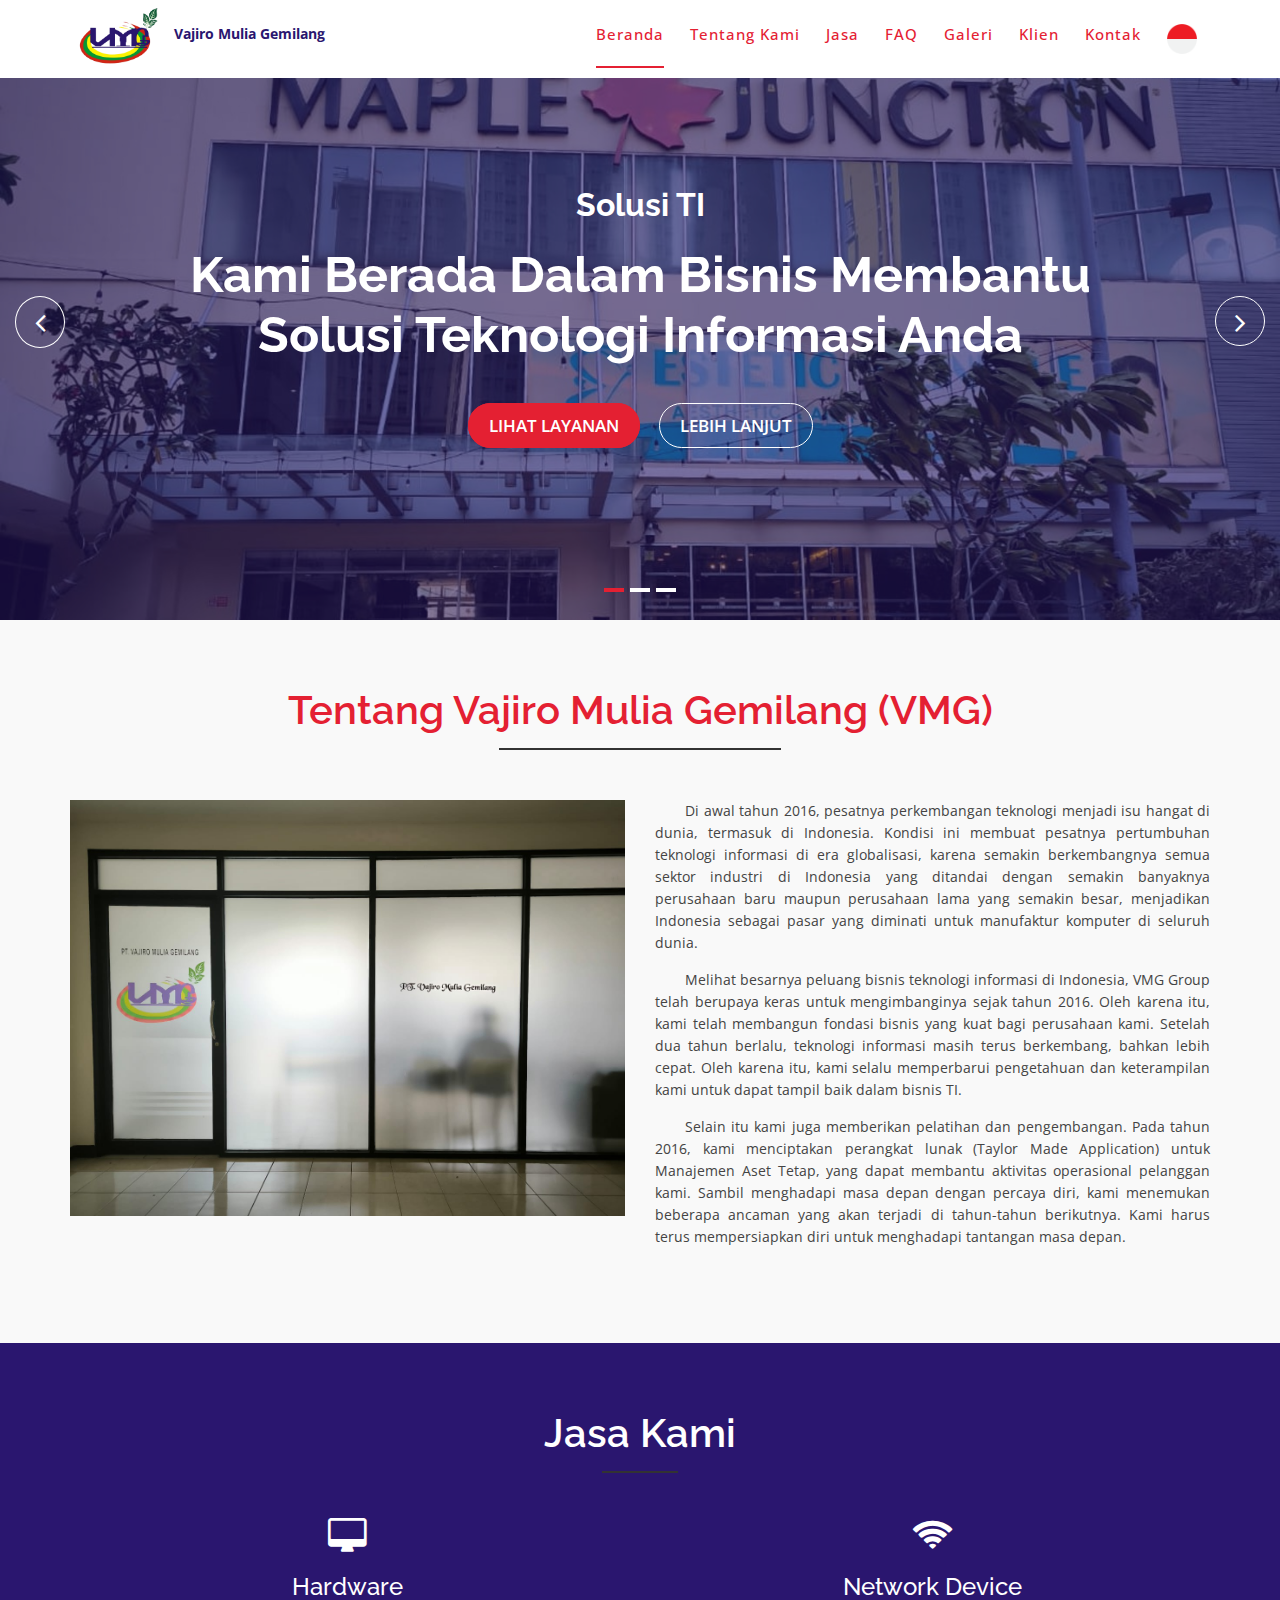
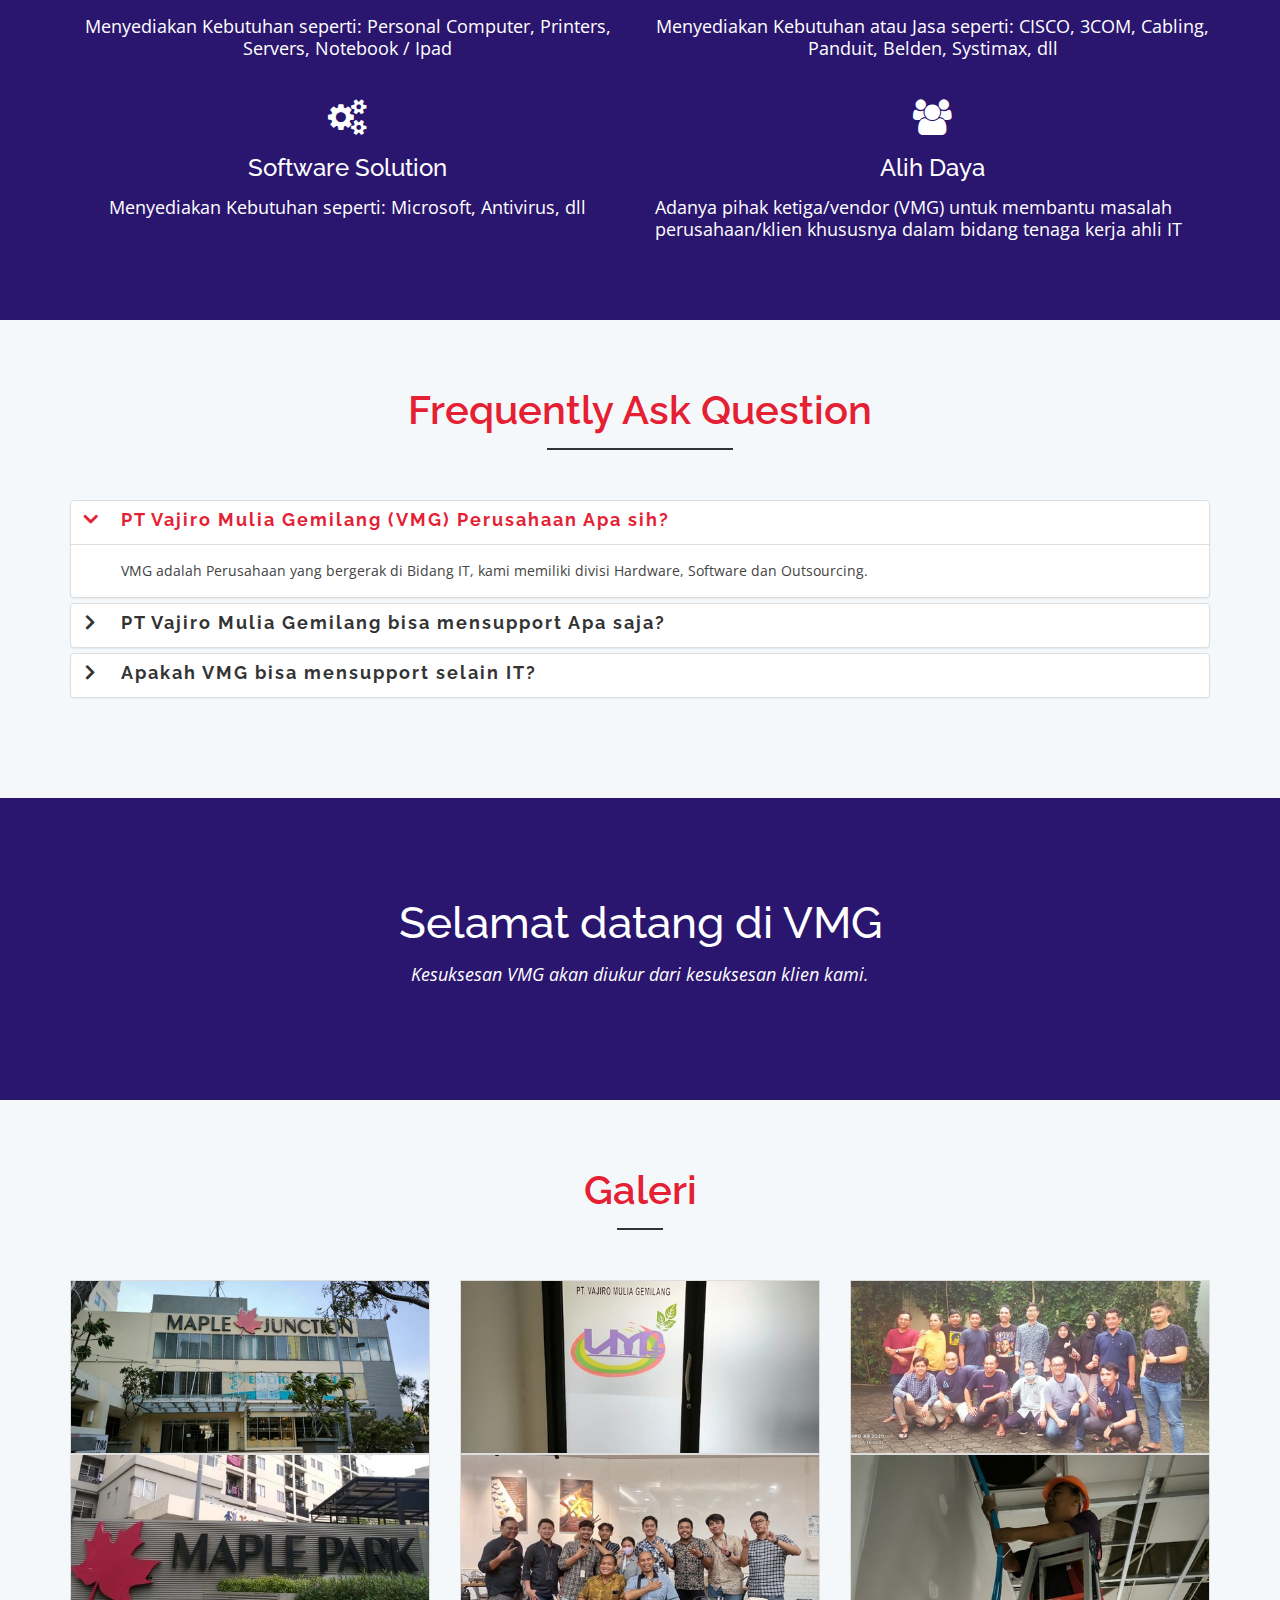
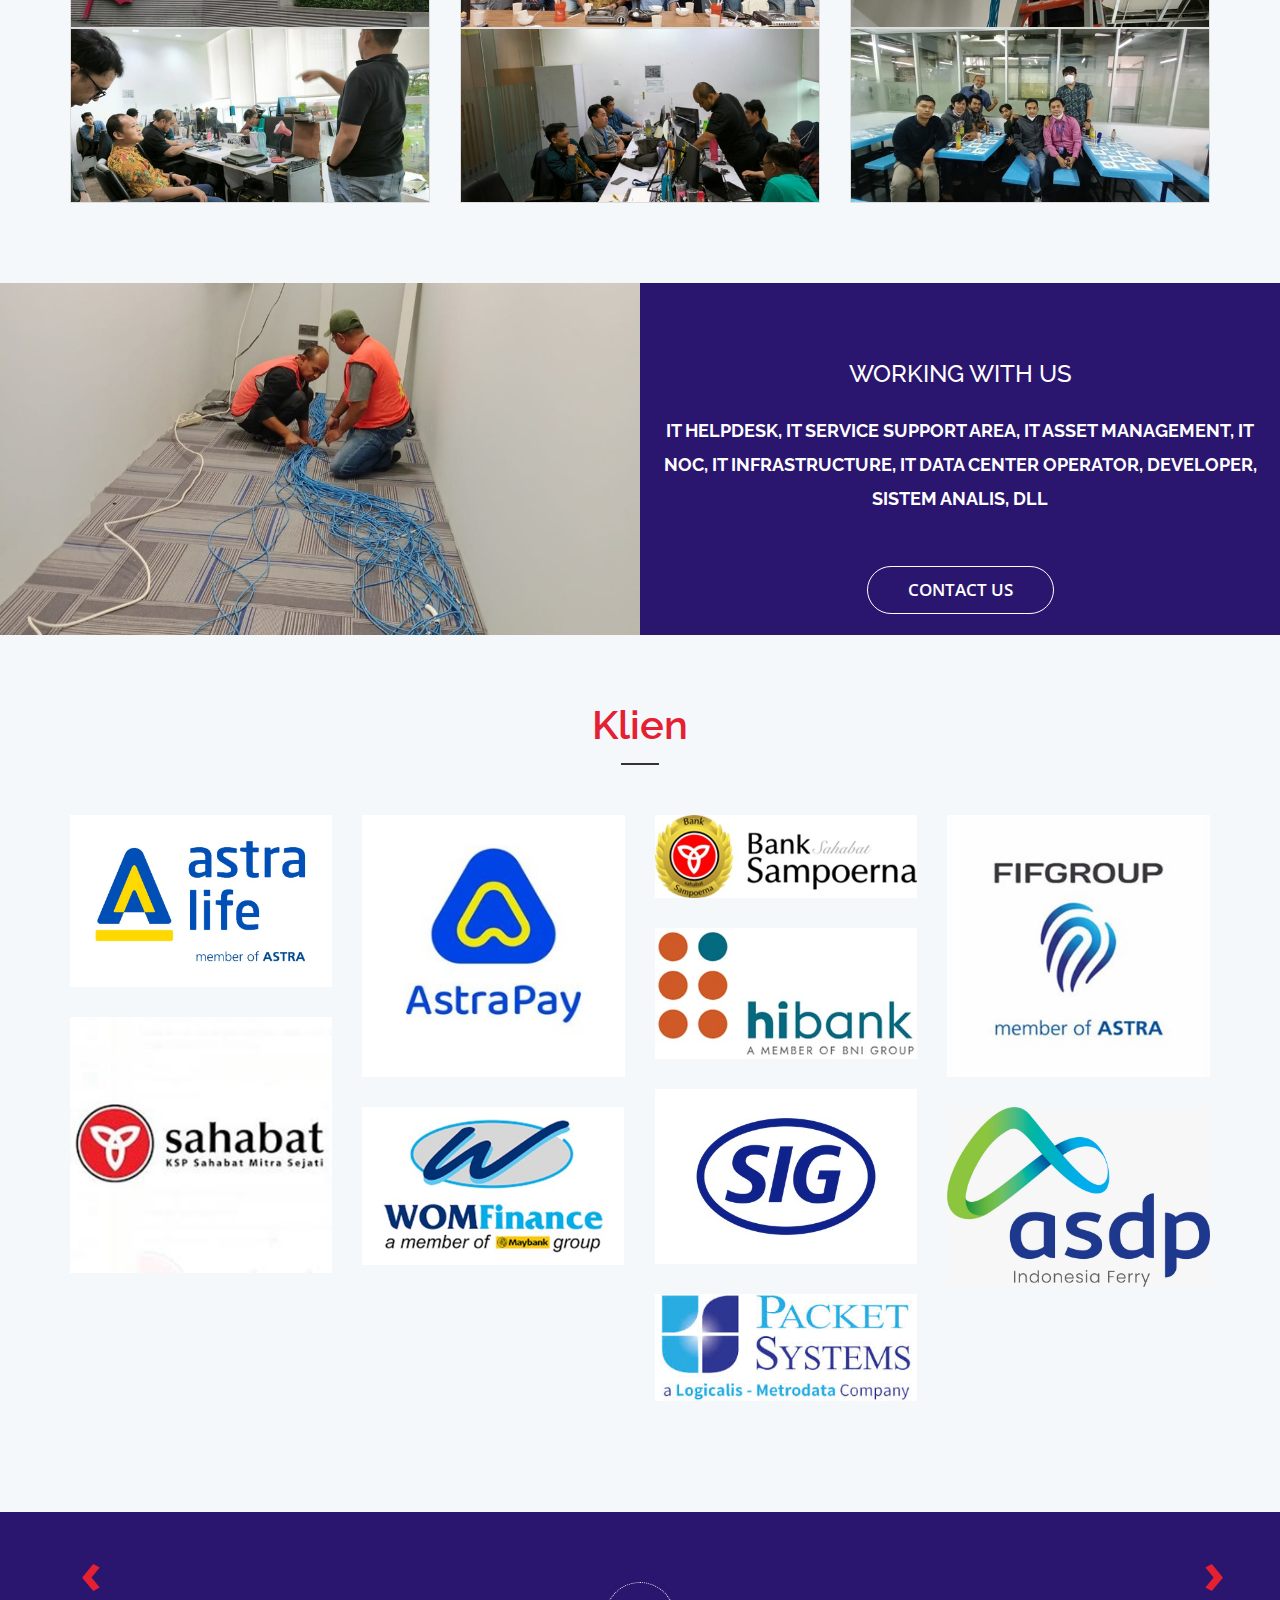
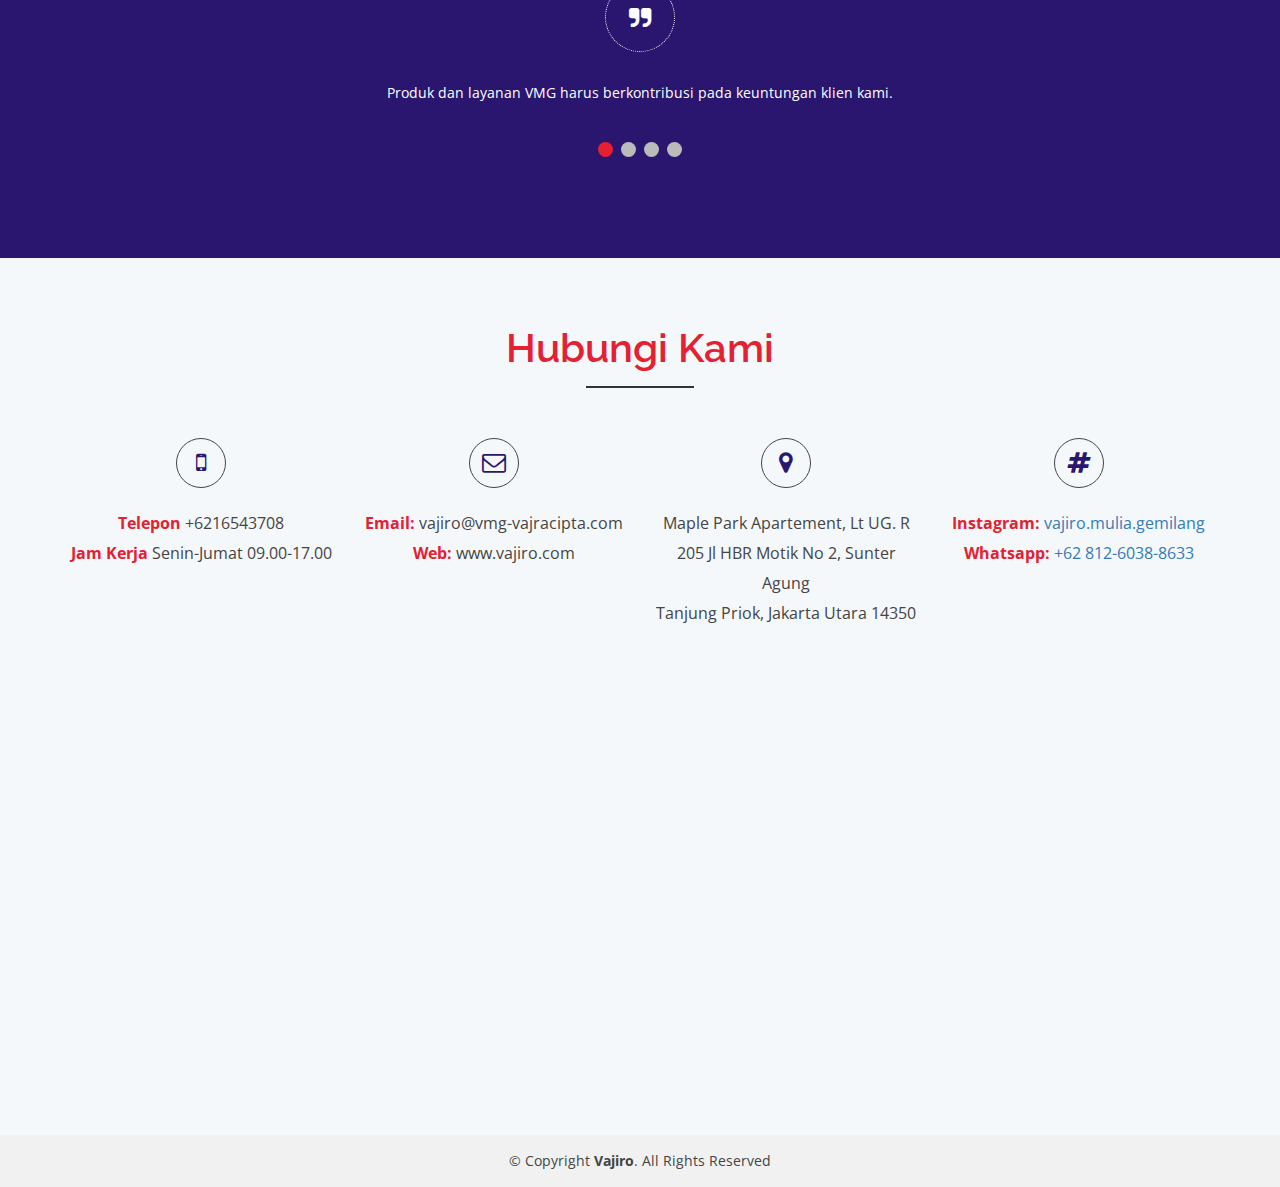
==== commit b7d64aa0: "Final Season 2" ====
--- a/index.html
+++ b/index.html
@@ -214,7 +214,7 @@
             <div class="row">
                 <div class="col-md-12 col-sm-12 col-xs-12">
                     <div class="section-headline text-center">
-                        <h2 id="b-about">About Vajiro Mulia Gemilang (VMG)</h2>
+                        <h2 id="b-about"><span id="section-about">About Vajiro Mulia Gemilang (VMG)</span></h2>
                     </div>
                 </div>
             </div>
@@ -248,7 +248,7 @@
             <div class="row">
                 <div class="col-md-12 col-md-12">
                     <div class="section-headline services-head text-center">
-                        <h2>Our Services</h2>
+                        <h2><span id="section-services">Our Services<span></h2>
                     </div>
                 </div>
             </div>
@@ -325,7 +325,7 @@
             <div class="row">
                 <div class="col-md-12 col-sm-12 col-xs-12">
                     <div class="section-headline text-center">
-                        <h2>Frequently Ask Question</h2>
+                        <h2><span id="section-faq">Frequently Ask Question<span></h2>
                     </div>
                 </div>
             </div>
@@ -426,7 +426,7 @@
             <div class="row">
                 <div class="col-md-12 col-sm-12 col-xs-12">
                     <div class="section-headline text-center">
-                        <h2>Gallery</h2>
+                        <h2><span id="section-gallery">Gallery</span></h2>
                     </div>
                 </div>
             </div>
@@ -577,7 +577,7 @@
             <div class="row">
                 <div class="col-lg-12 col-md-12 col-sm-12 col-xs-12">
                     <div class="section-headline text-center">
-                        <h2>Our Client</h2>
+                        <h2><span id="section-client">Our Client</span></h2>
                     </div>
                 </div>
             </div>
@@ -823,7 +823,7 @@
                 <div class="row">
                     <div class="col-md-12 col-sm-12 col-xs-12">
                         <div class="section-headline text-center">
-                            <h2>Contact us</h2>
+                            <h2><span id="section-contactus">Contact us</span></h2>
                         </div>
                     </div>
                 </div>
@@ -834,8 +834,8 @@
                             <div class="single-icon">
                                 <i class="fa fa-mobile"></i>
                                 <p>
-                                    <span>Telepon:</span> +6216543708<br>
-                                    <span>Working Hours:</span> Senin-Jumat 09.00-17.00
+                                    <span id="telp_header">Telepon:</span> +6216543708<br>
+                                    <span id="jam_op_header">Working Hours:</span> Senin-Jumat 09.00-17.00
                                 </p>
                             </div>
                         </div>
@@ -868,9 +868,10 @@
                     <div class="col-md-3 col-sm-3 col-xs-12">
                         <div class="contact-icon text-center">
                             <div class="single-icon">
-                                <i class="fa fa-instagram"></i>
+                                <i class="fa fa-hashtag"></i>
                                 <p>
-                                    <span>Instagram:</span> <a target="_blank" href="https://www.instagram.com/vajiro.mulia.gemilang">@vajiro.mulia.gemilang</a>
+                                    <span>Instagram:</span> <a target="_blank" href="https://www.instagram.com/vajiro.mulia.gemilang">vajiro.mulia.gemilang</a>
+                                    <span>Whatsapp:</span> <a target="_blank" href="https://wa.me/+6281260388633">+62 812-6038-8633</a>
                                 </p>
                             </div>
                         </div>
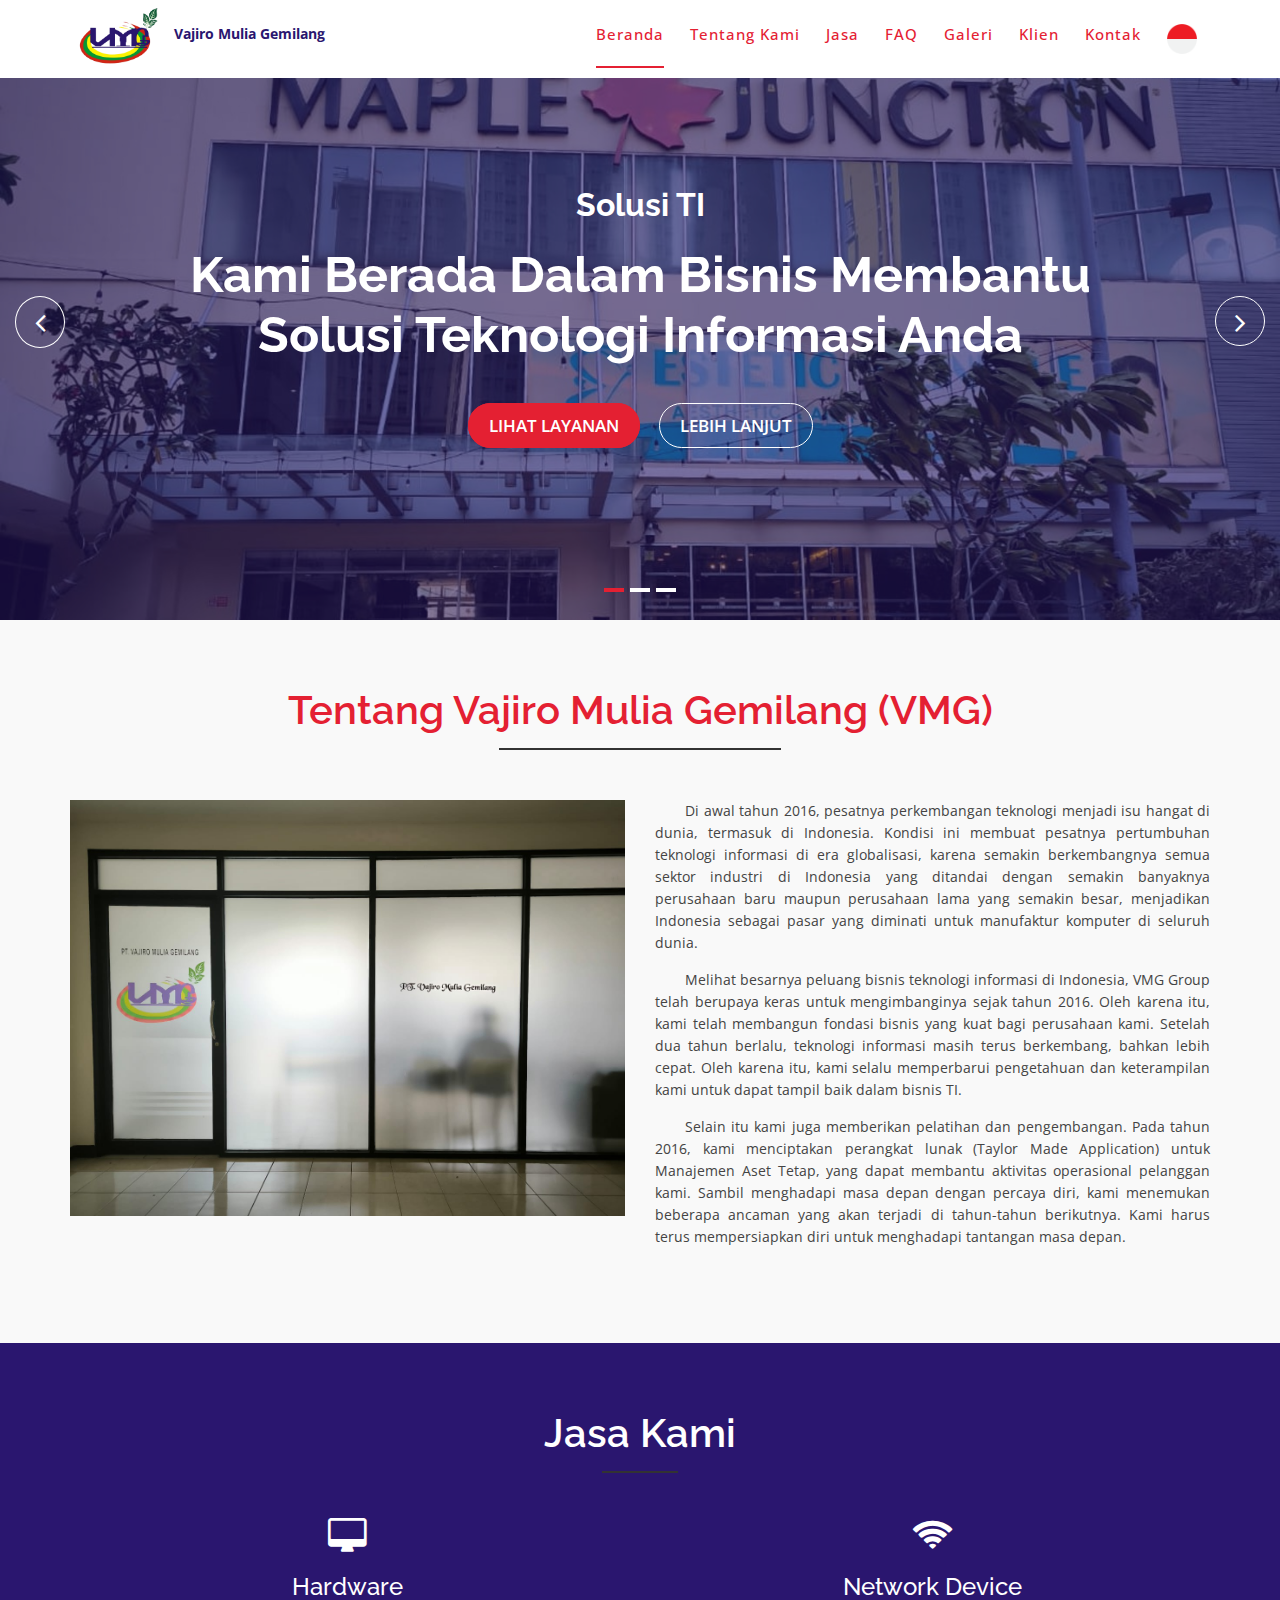
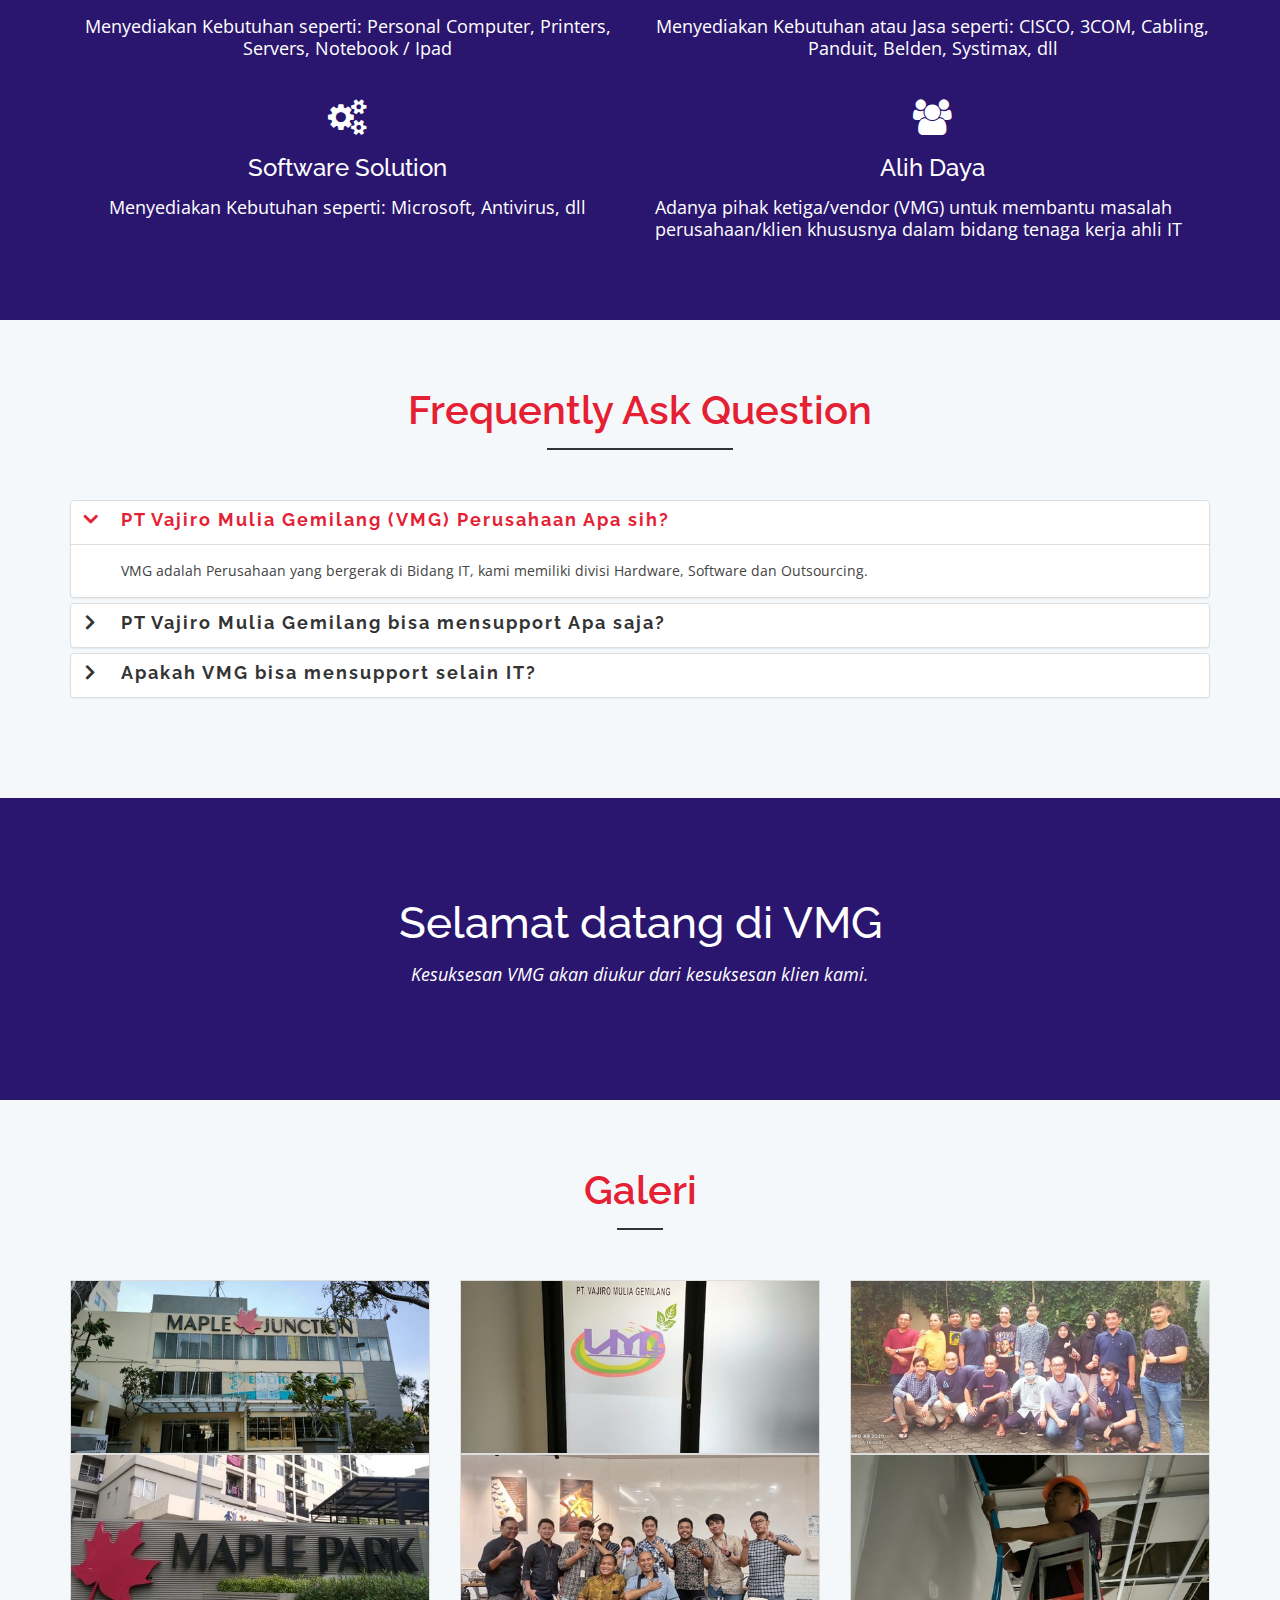
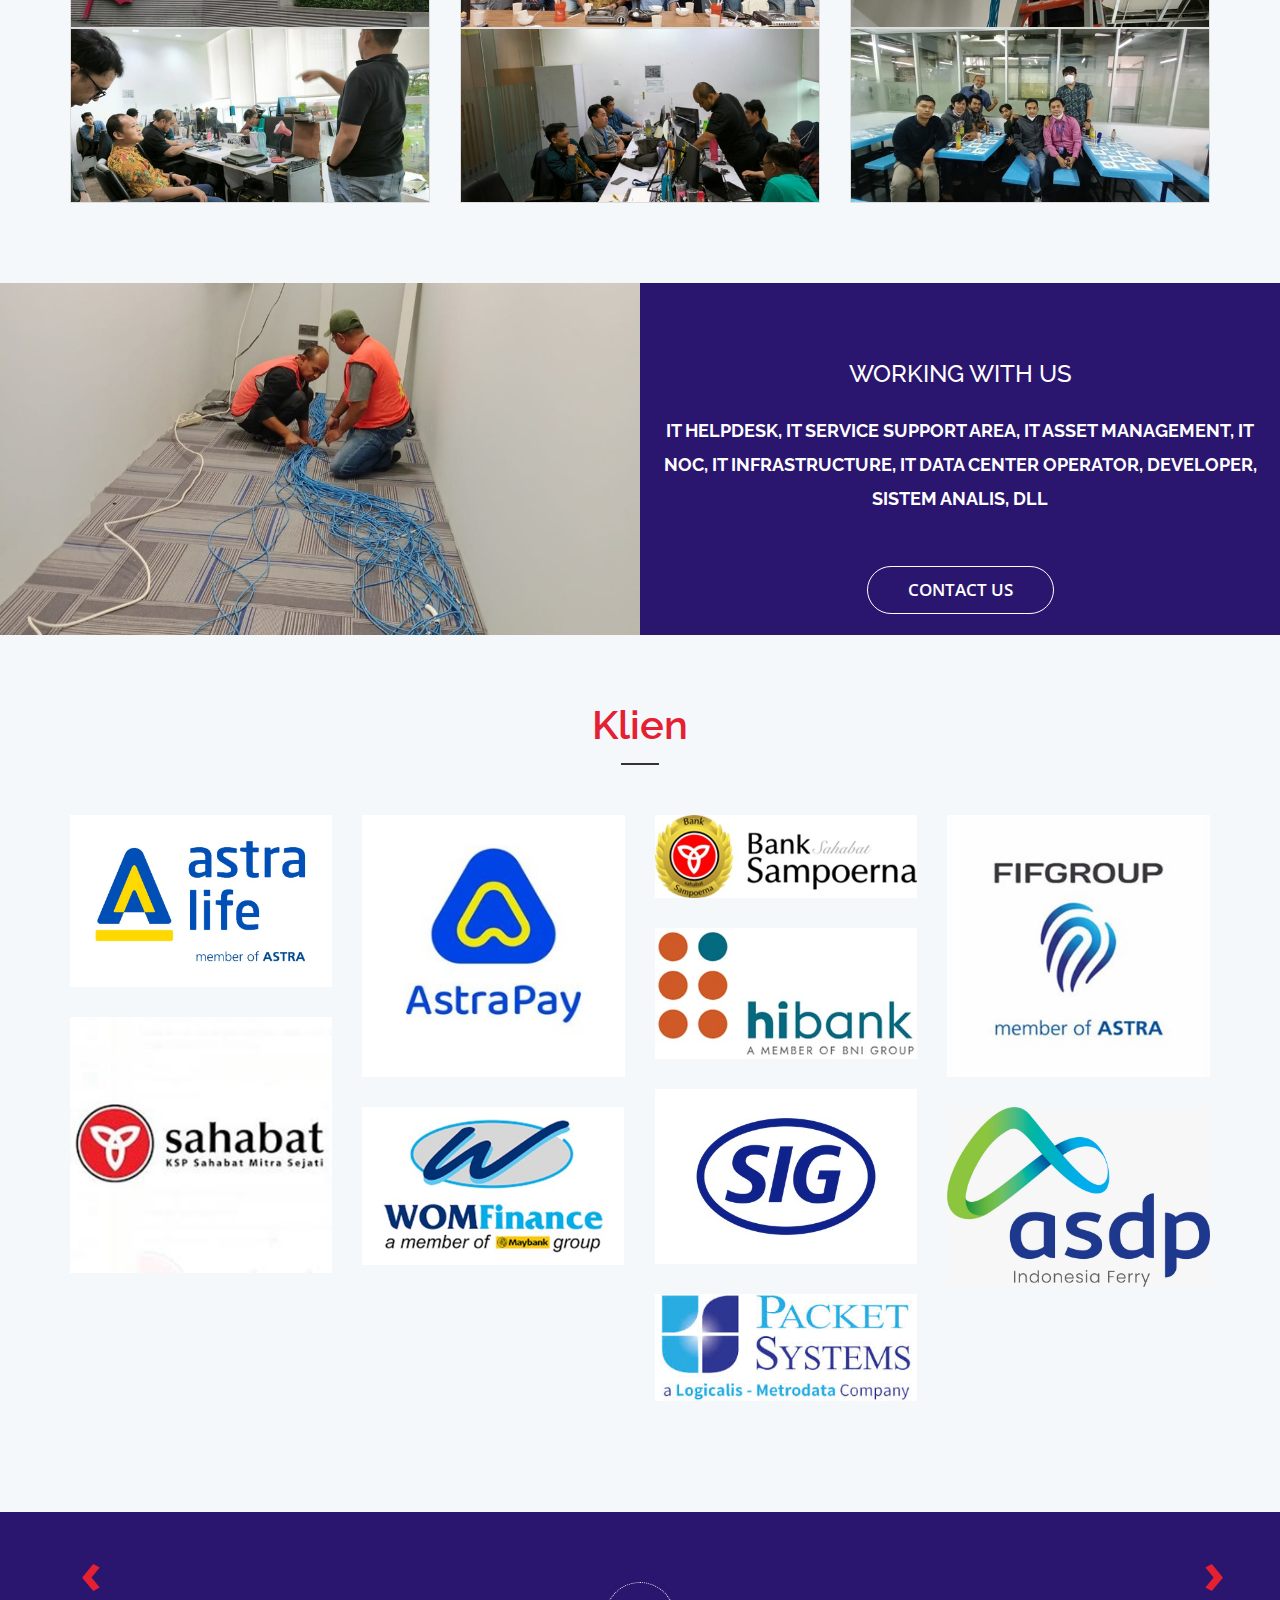
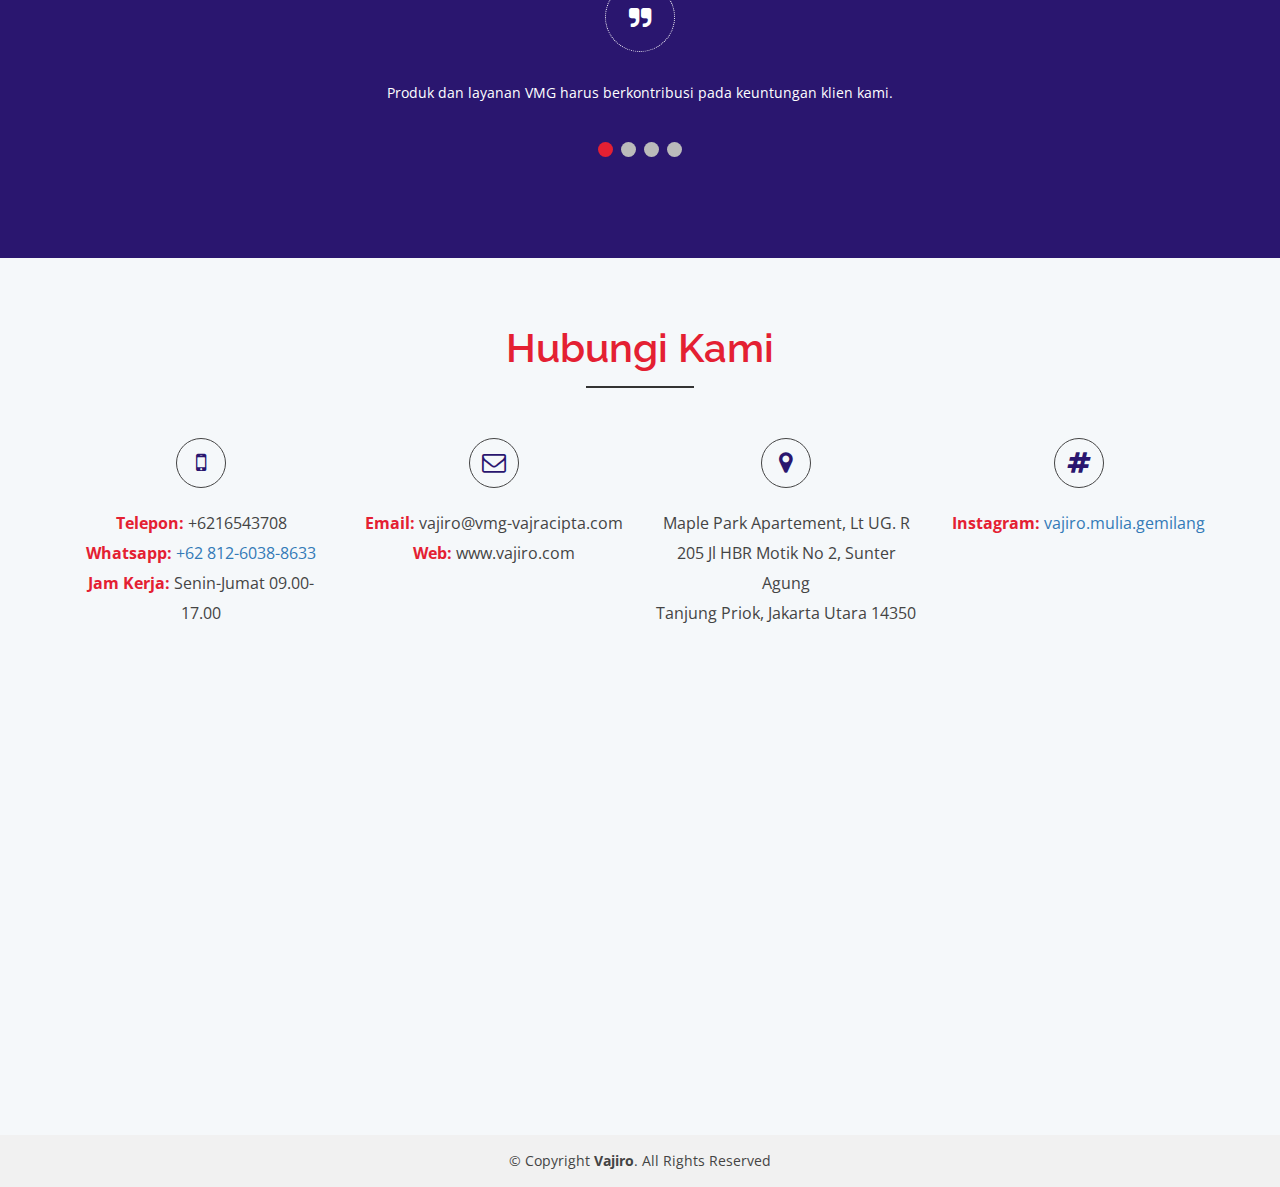
==== commit ef43d243: "commit pindah nomor wa, typo -eva" ====
--- a/index.html
+++ b/index.html
@@ -835,6 +835,7 @@
                                 <i class="fa fa-mobile"></i>
                                 <p>
                                     <span id="telp_header">Telepon:</span> +6216543708<br>
+                                    <span>Whatsapp:</span> <a target="_blank" href="https://wa.me/+6281260388633">+62 812-6038-8633</a>
                                     <span id="jam_op_header">Working Hours:</span> Senin-Jumat 09.00-17.00
                                 </p>
                             </div>
@@ -871,7 +872,6 @@
                                 <i class="fa fa-hashtag"></i>
                                 <p>
                                     <span>Instagram:</span> <a target="_blank" href="https://www.instagram.com/vajiro.mulia.gemilang">vajiro.mulia.gemilang</a>
-                                    <span>Whatsapp:</span> <a target="_blank" href="https://wa.me/+6281260388633">+62 812-6038-8633</a>
                                 </p>
                             </div>
                         </div>
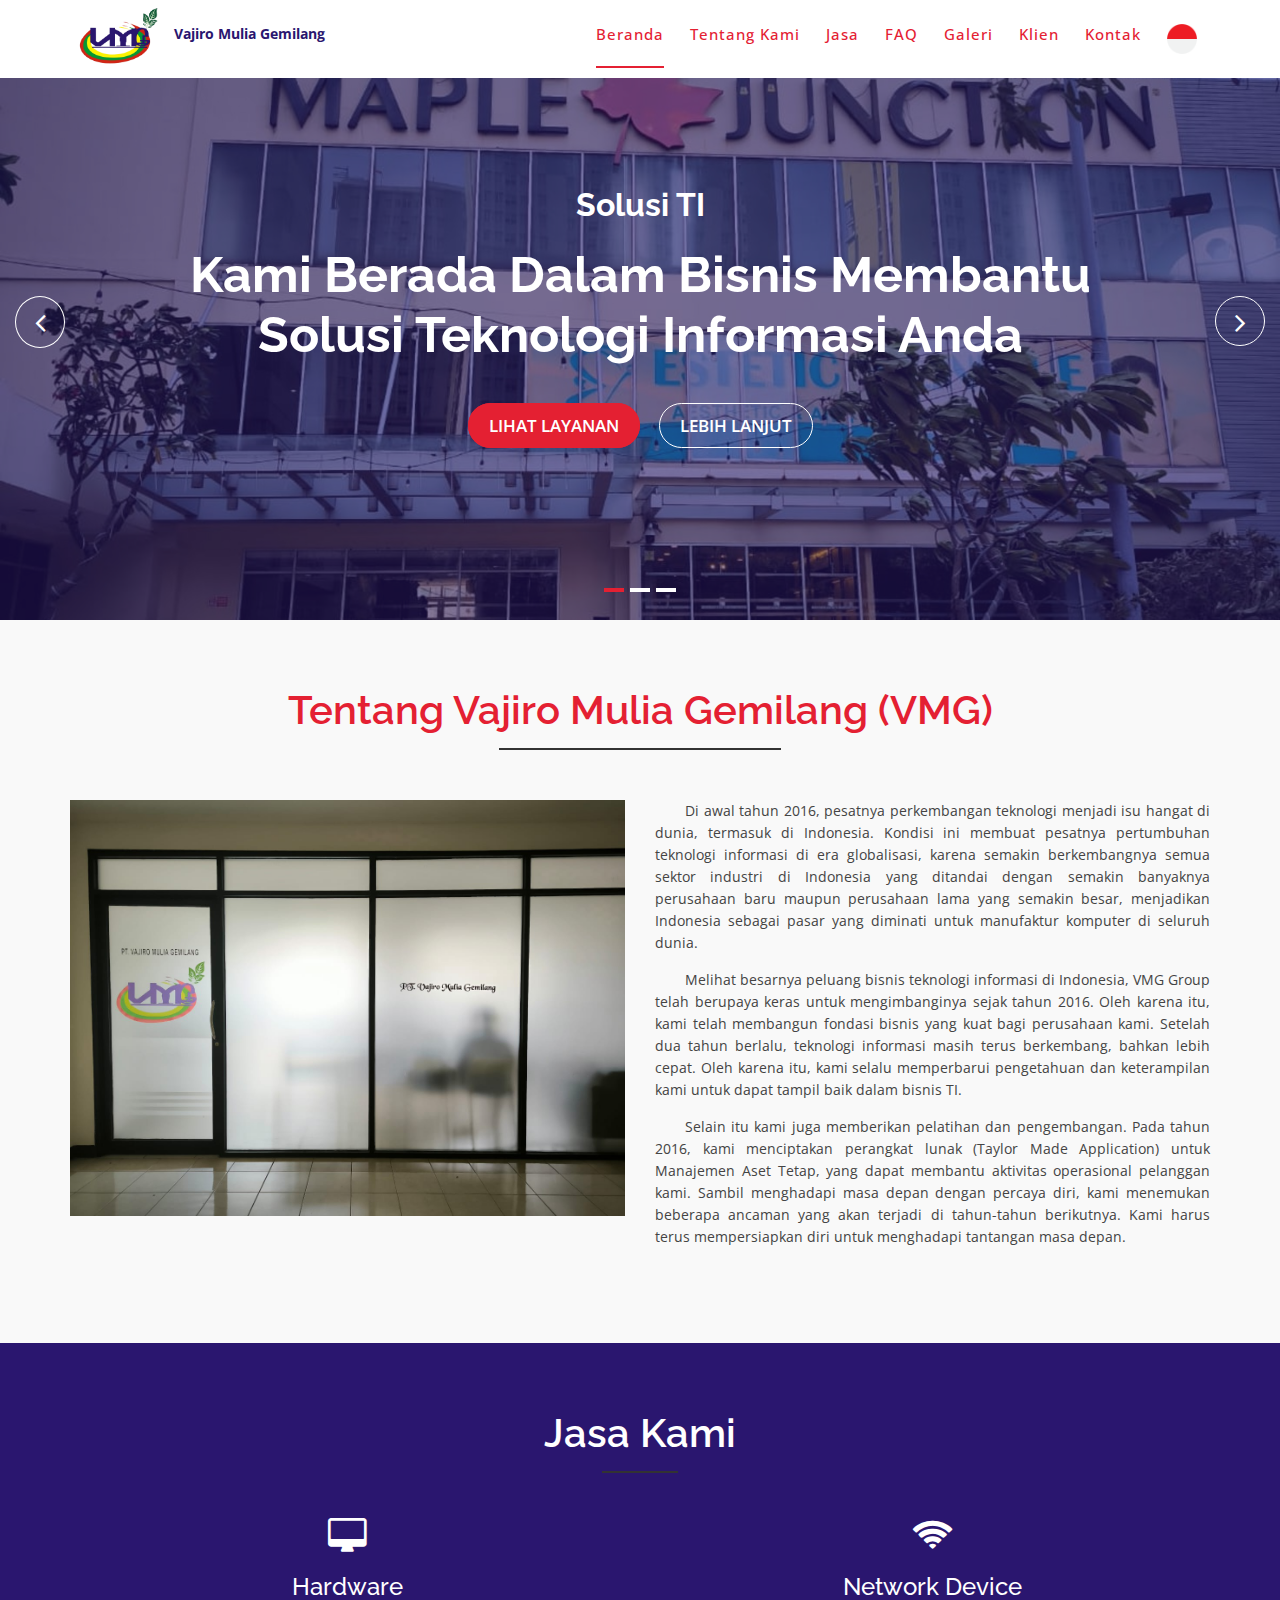
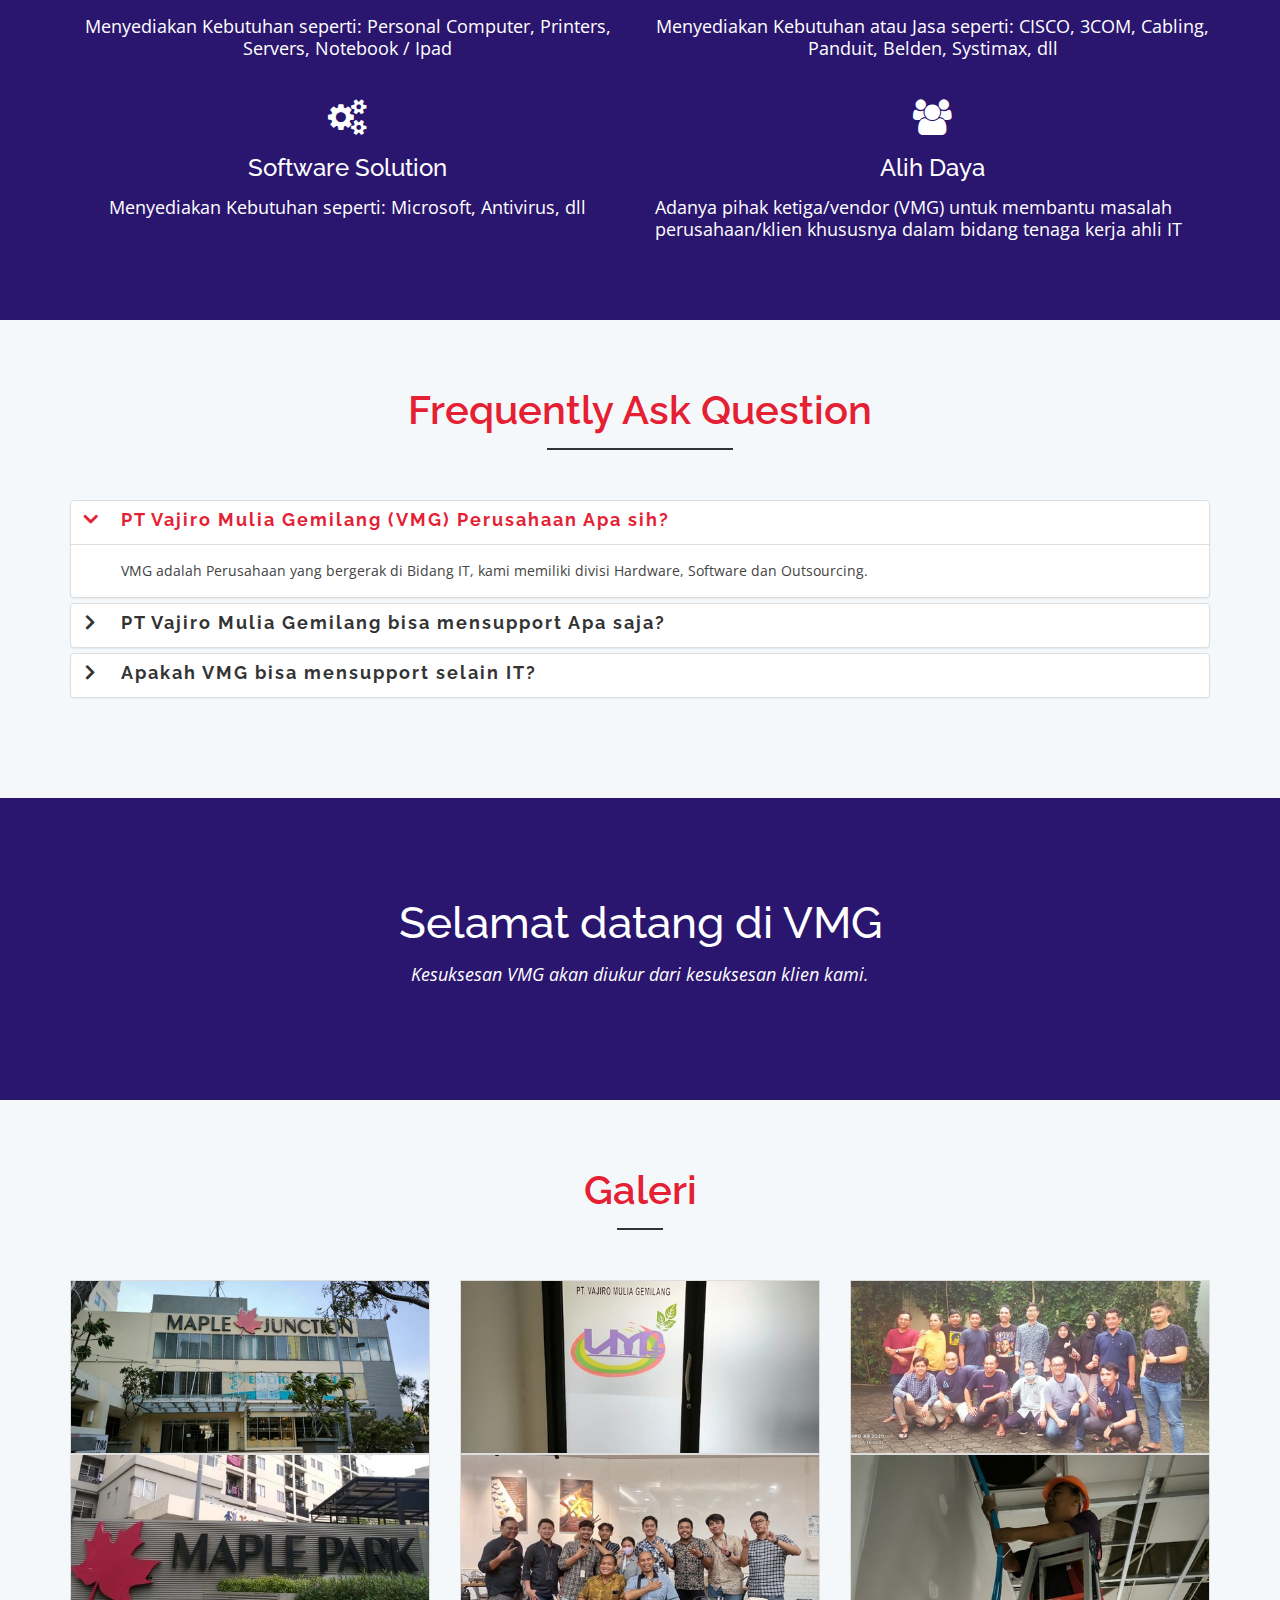
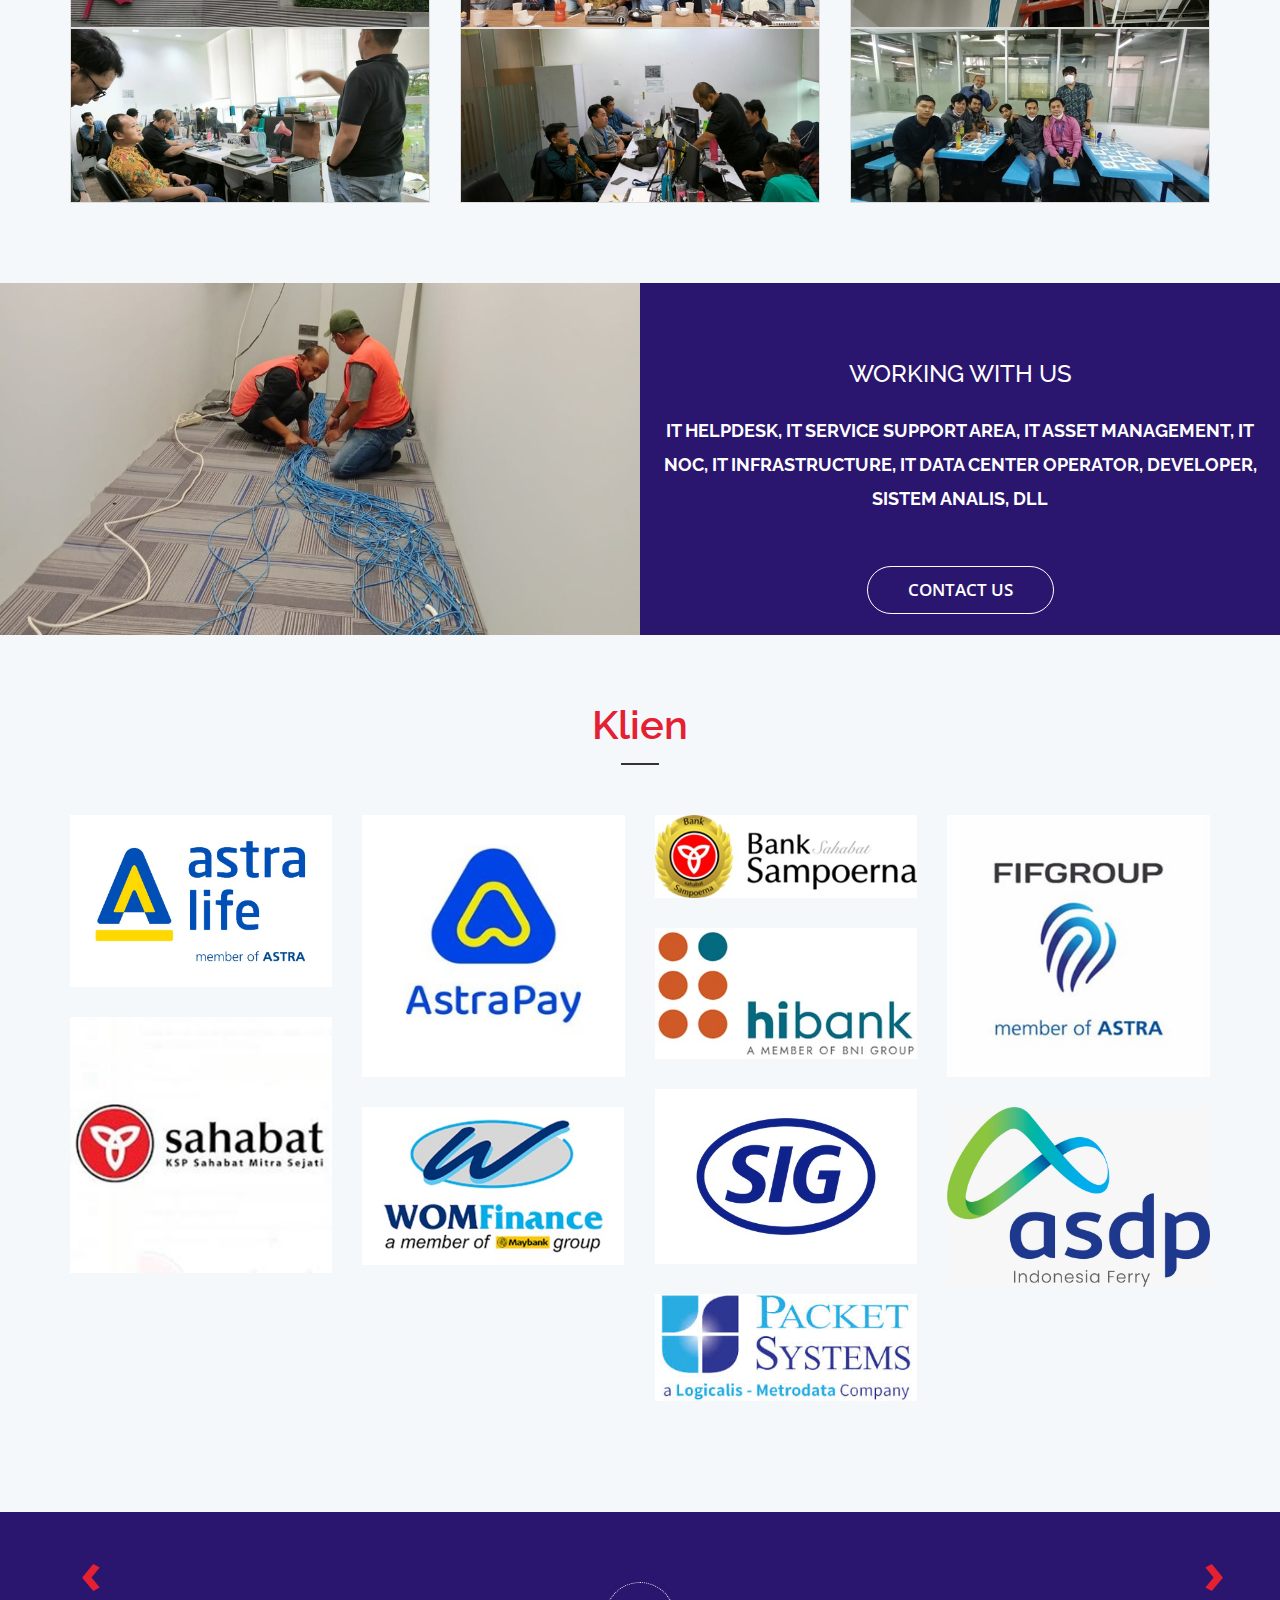
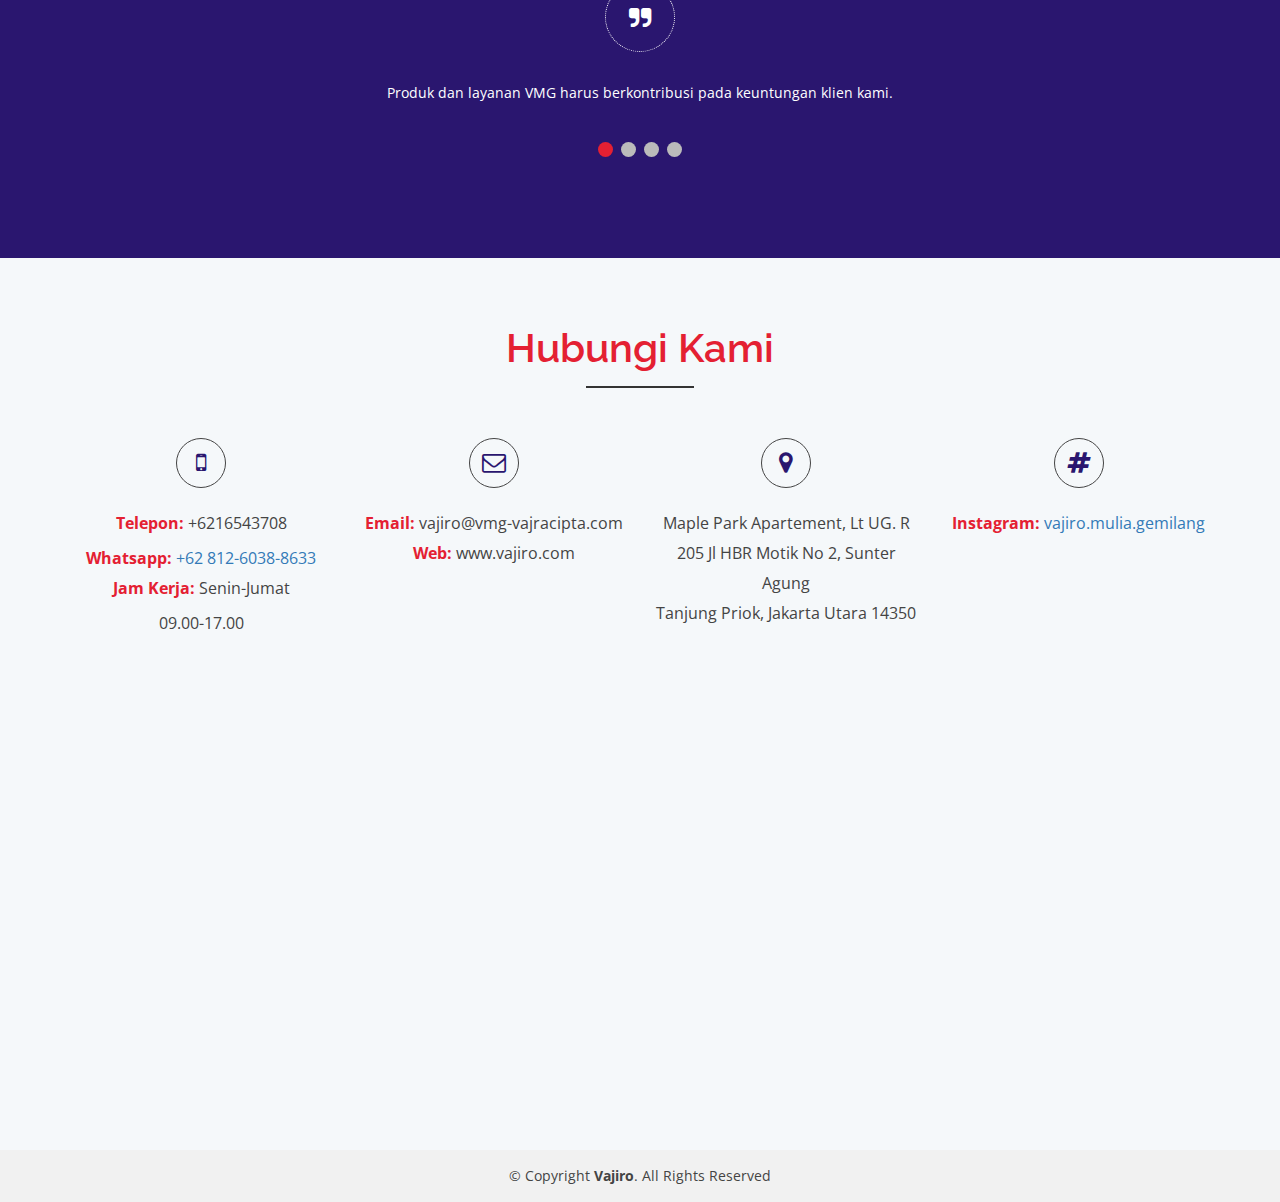
==== commit 273a5ea2: "Final Add Time Below" ====
--- a/index.html
+++ b/index.html
@@ -834,9 +834,10 @@
                             <div class="single-icon">
                                 <i class="fa fa-mobile"></i>
                                 <p>
-                                    <span id="telp_header">Telepon:</span> +6216543708<br>
-                                    <span>Whatsapp:</span> <a target="_blank" href="https://wa.me/+6281260388633">+62 812-6038-8633</a>
-                                    <span id="jam_op_header">Working Hours:</span> Senin-Jumat 09.00-17.00
+                                    <span id="telp_header">Telepon:</span> <label style="font-weight: 400;" id="telp">+6216543708</label><br>
+                                    <span>Whatsapp:</span> <a target="_blank" href="https://wa.me/+6281260388633">+62 812-6038-8633</a><br>
+                                    <span id="jam_op_header">Working Hours:</span><label style="font-weight: 400;" id="jam_op">Senin-Jumat</label><br />
+                                    <label style="font-weight: 400;">09.00-17.00</label>
                                 </p>
                             </div>
                         </div>
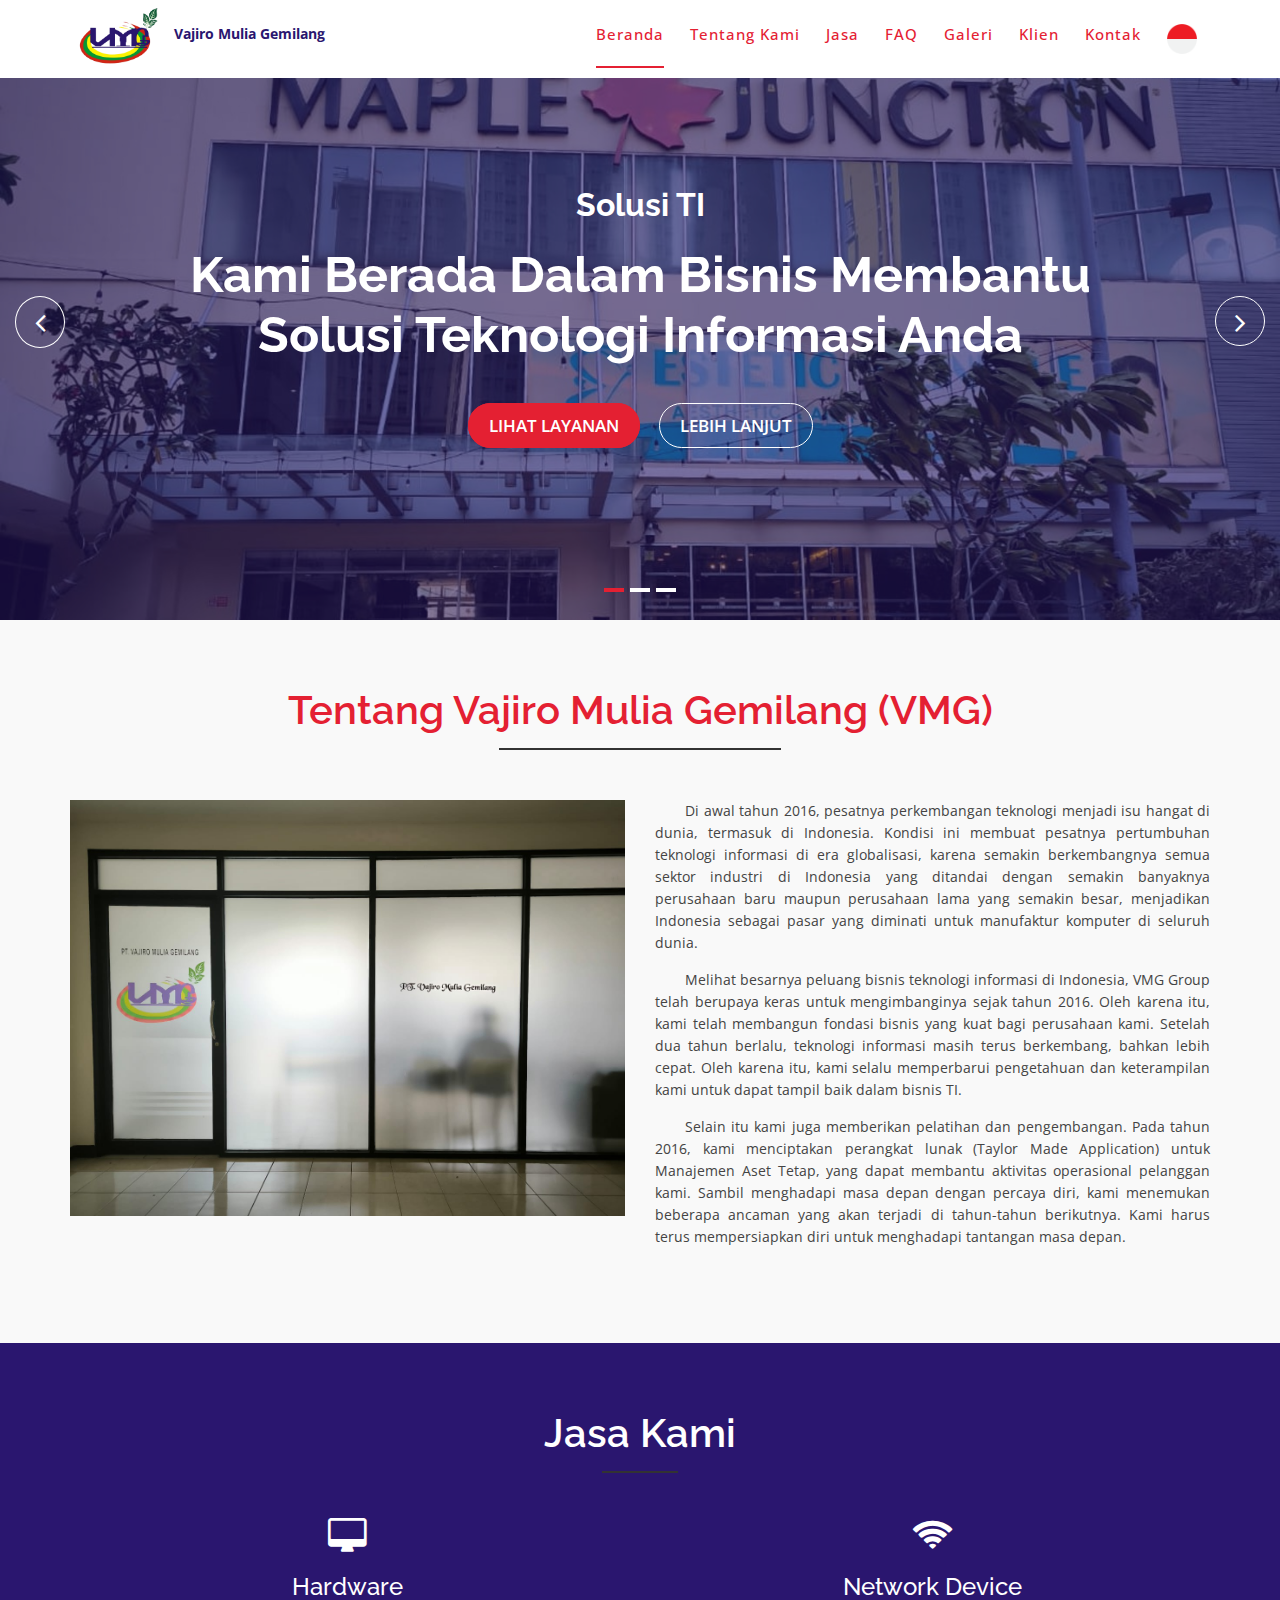
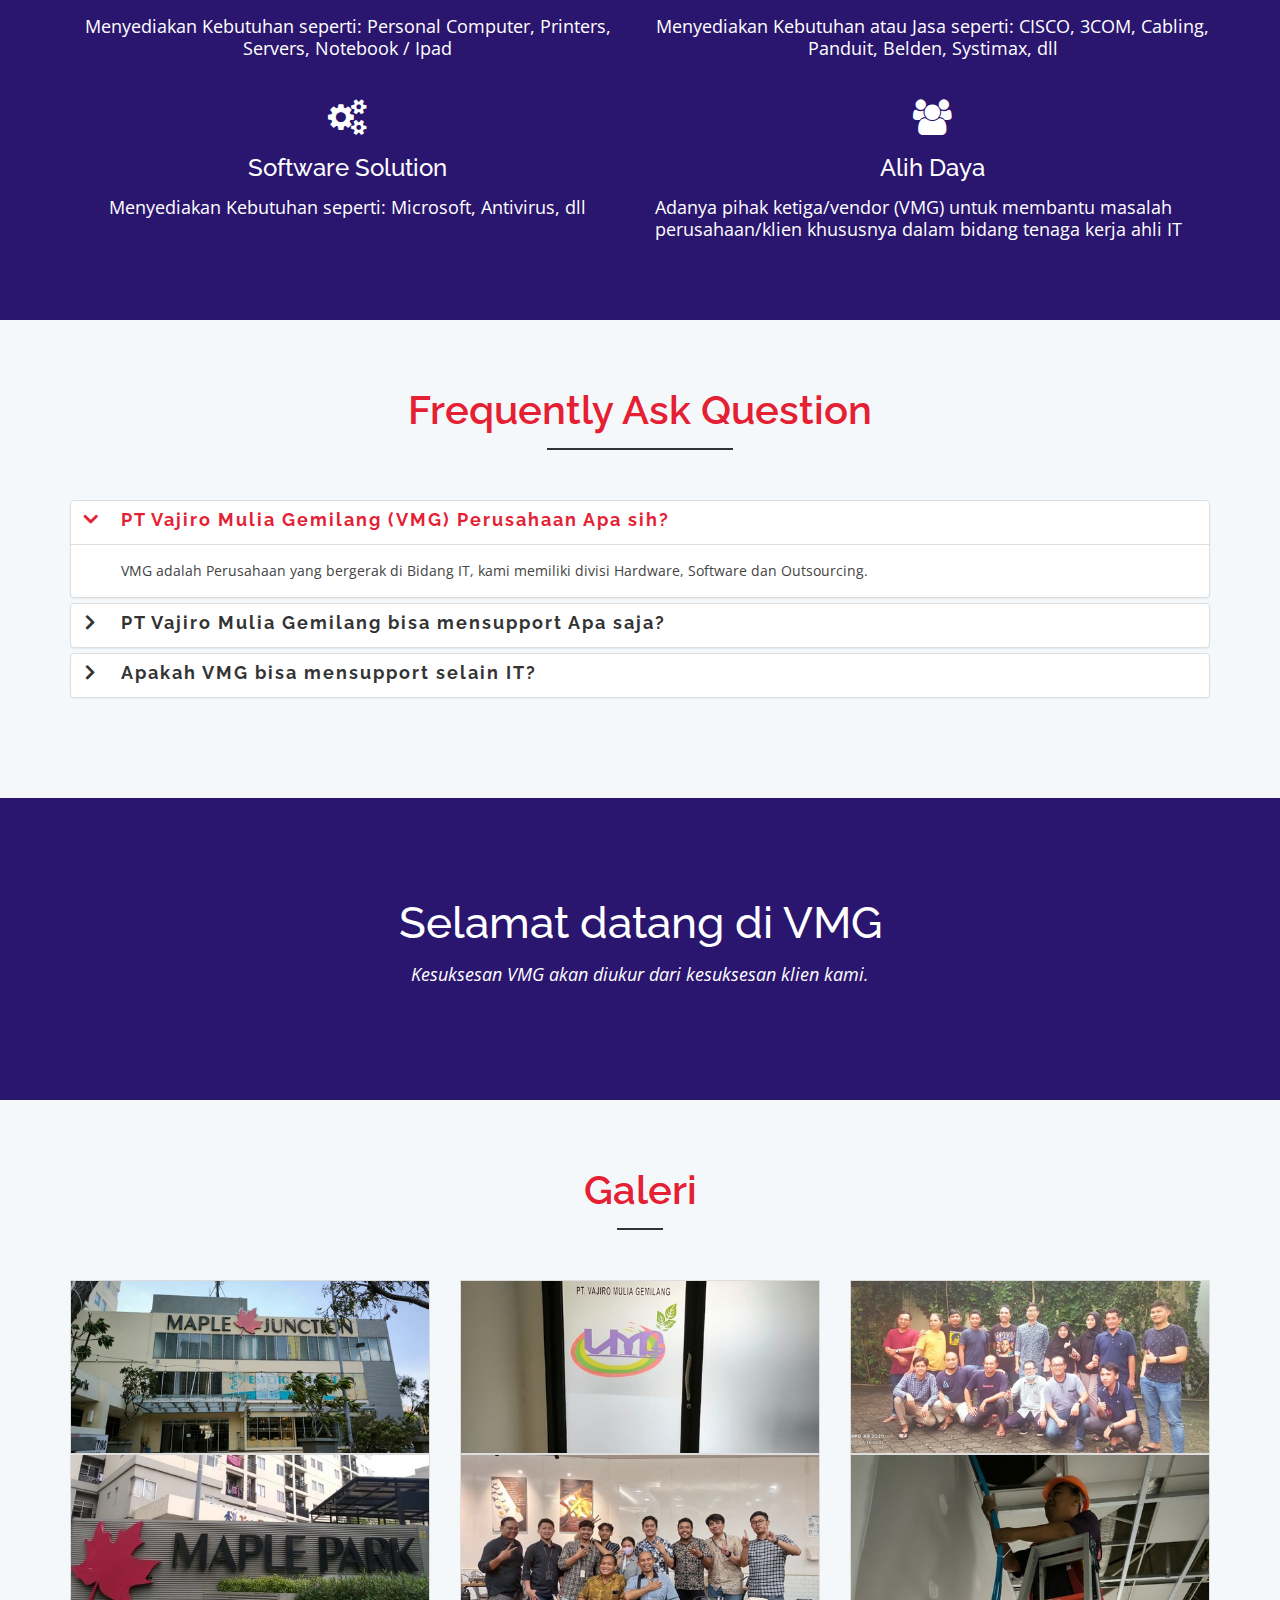
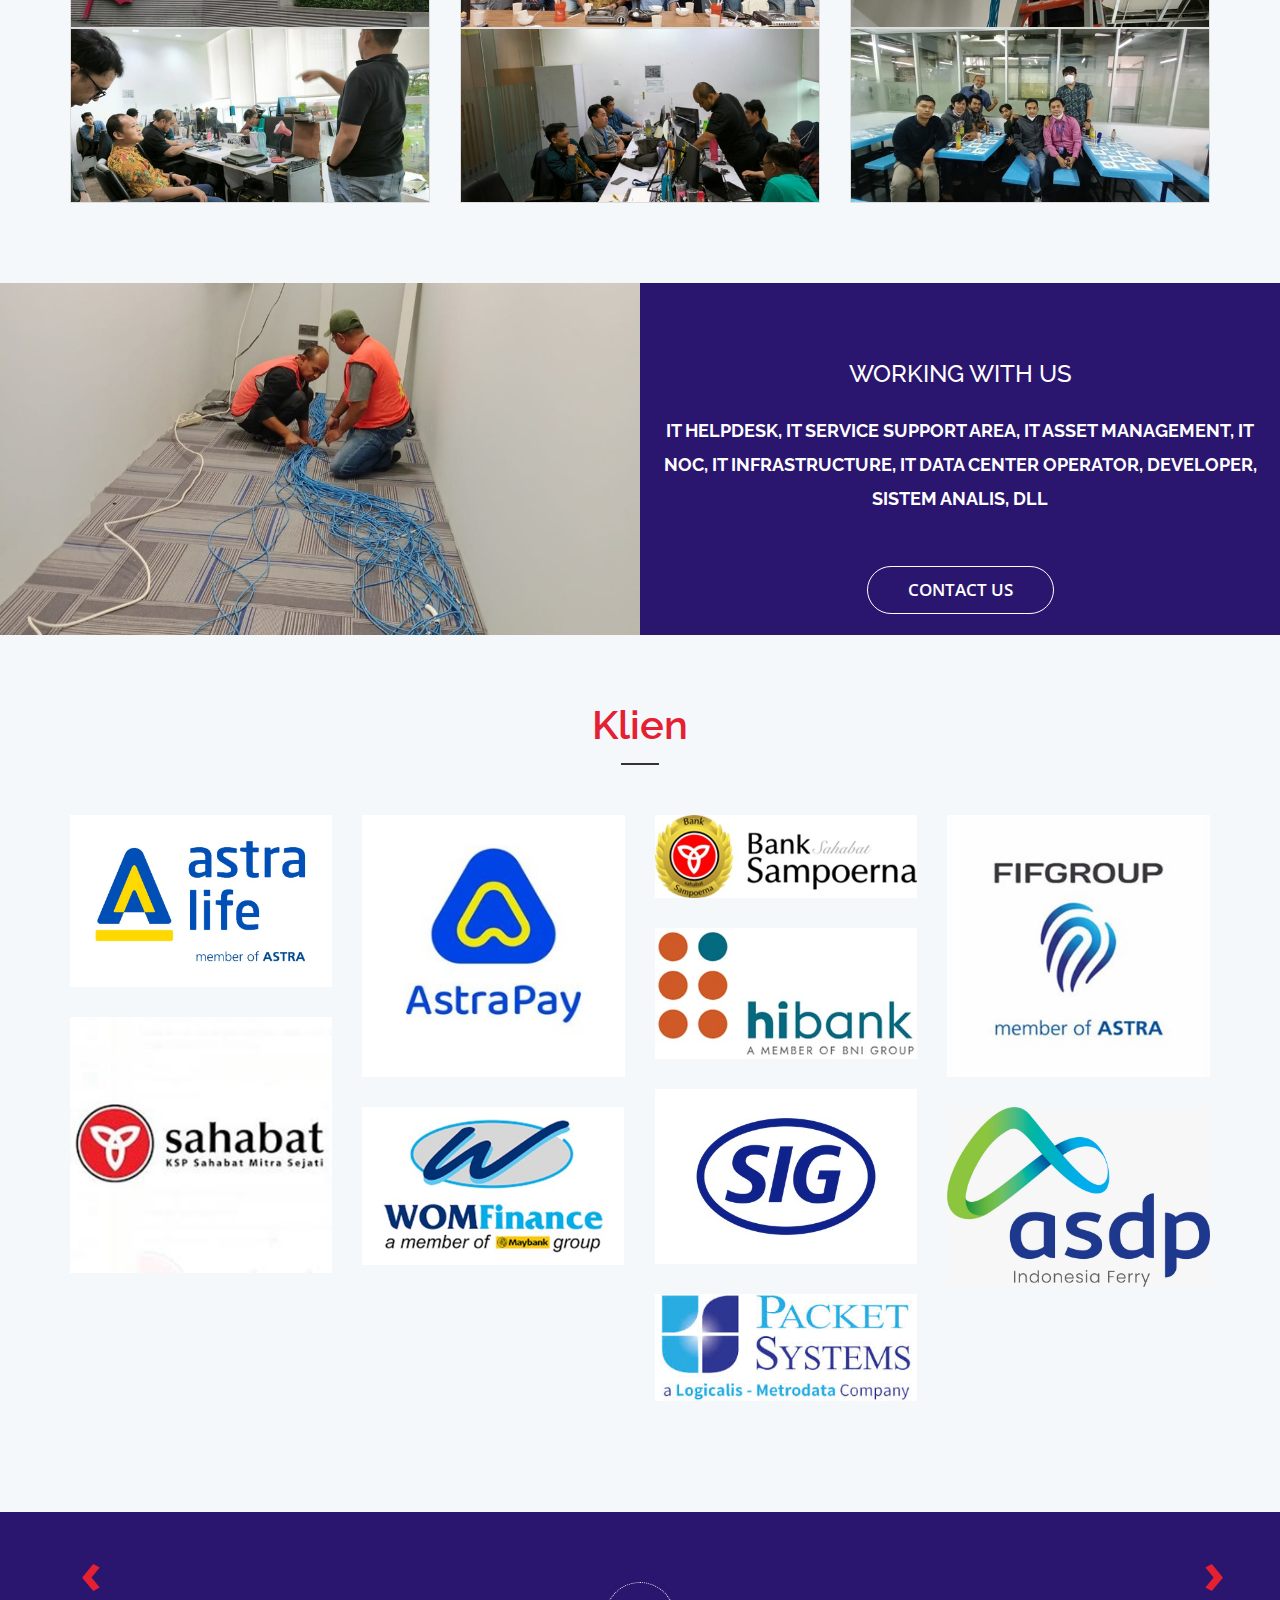
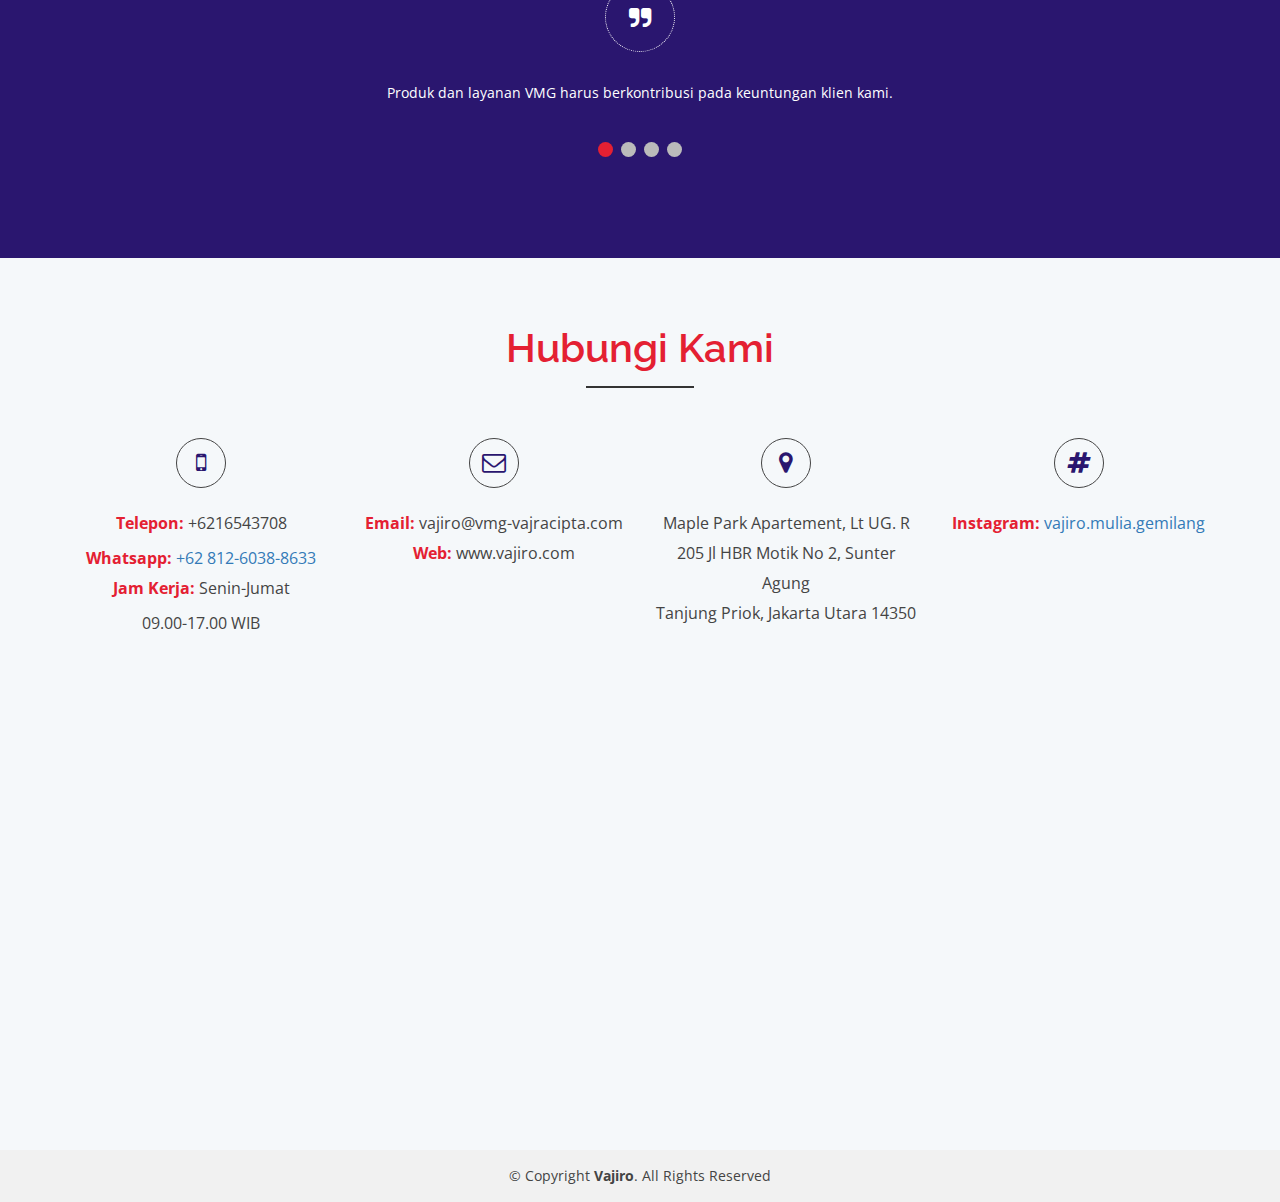
==== commit e0550c72: "tambahin WIB -eva" ====
--- a/index.html
+++ b/index.html
@@ -837,7 +837,7 @@
                                     <span id="telp_header">Telepon:</span> <label style="font-weight: 400;" id="telp">+6216543708</label><br>
                                     <span>Whatsapp:</span> <a target="_blank" href="https://wa.me/+6281260388633">+62 812-6038-8633</a><br>
                                     <span id="jam_op_header">Working Hours:</span><label style="font-weight: 400;" id="jam_op">Senin-Jumat</label><br />
-                                    <label style="font-weight: 400;">09.00-17.00</label>
+                                    <label style="font-weight: 400;">09.00-17.00 WIB</label>
                                 </p>
                             </div>
                         </div>
